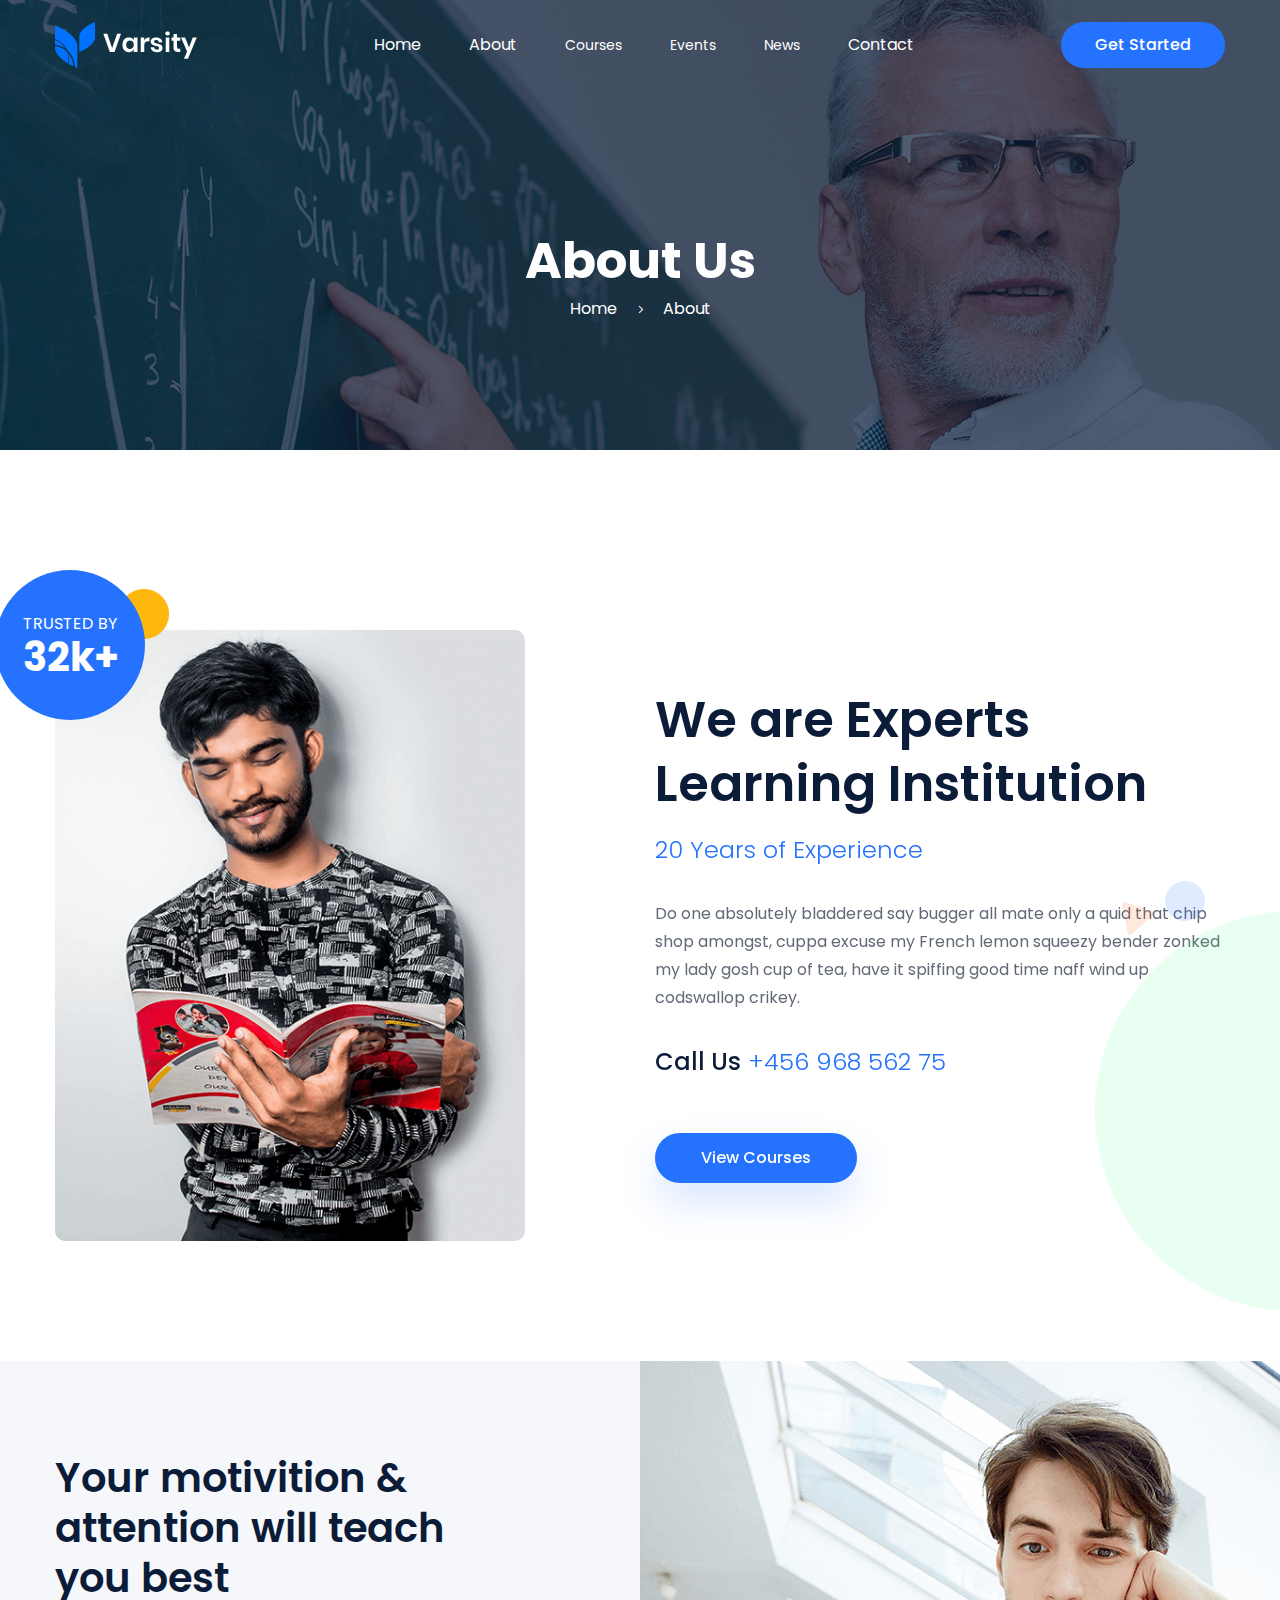
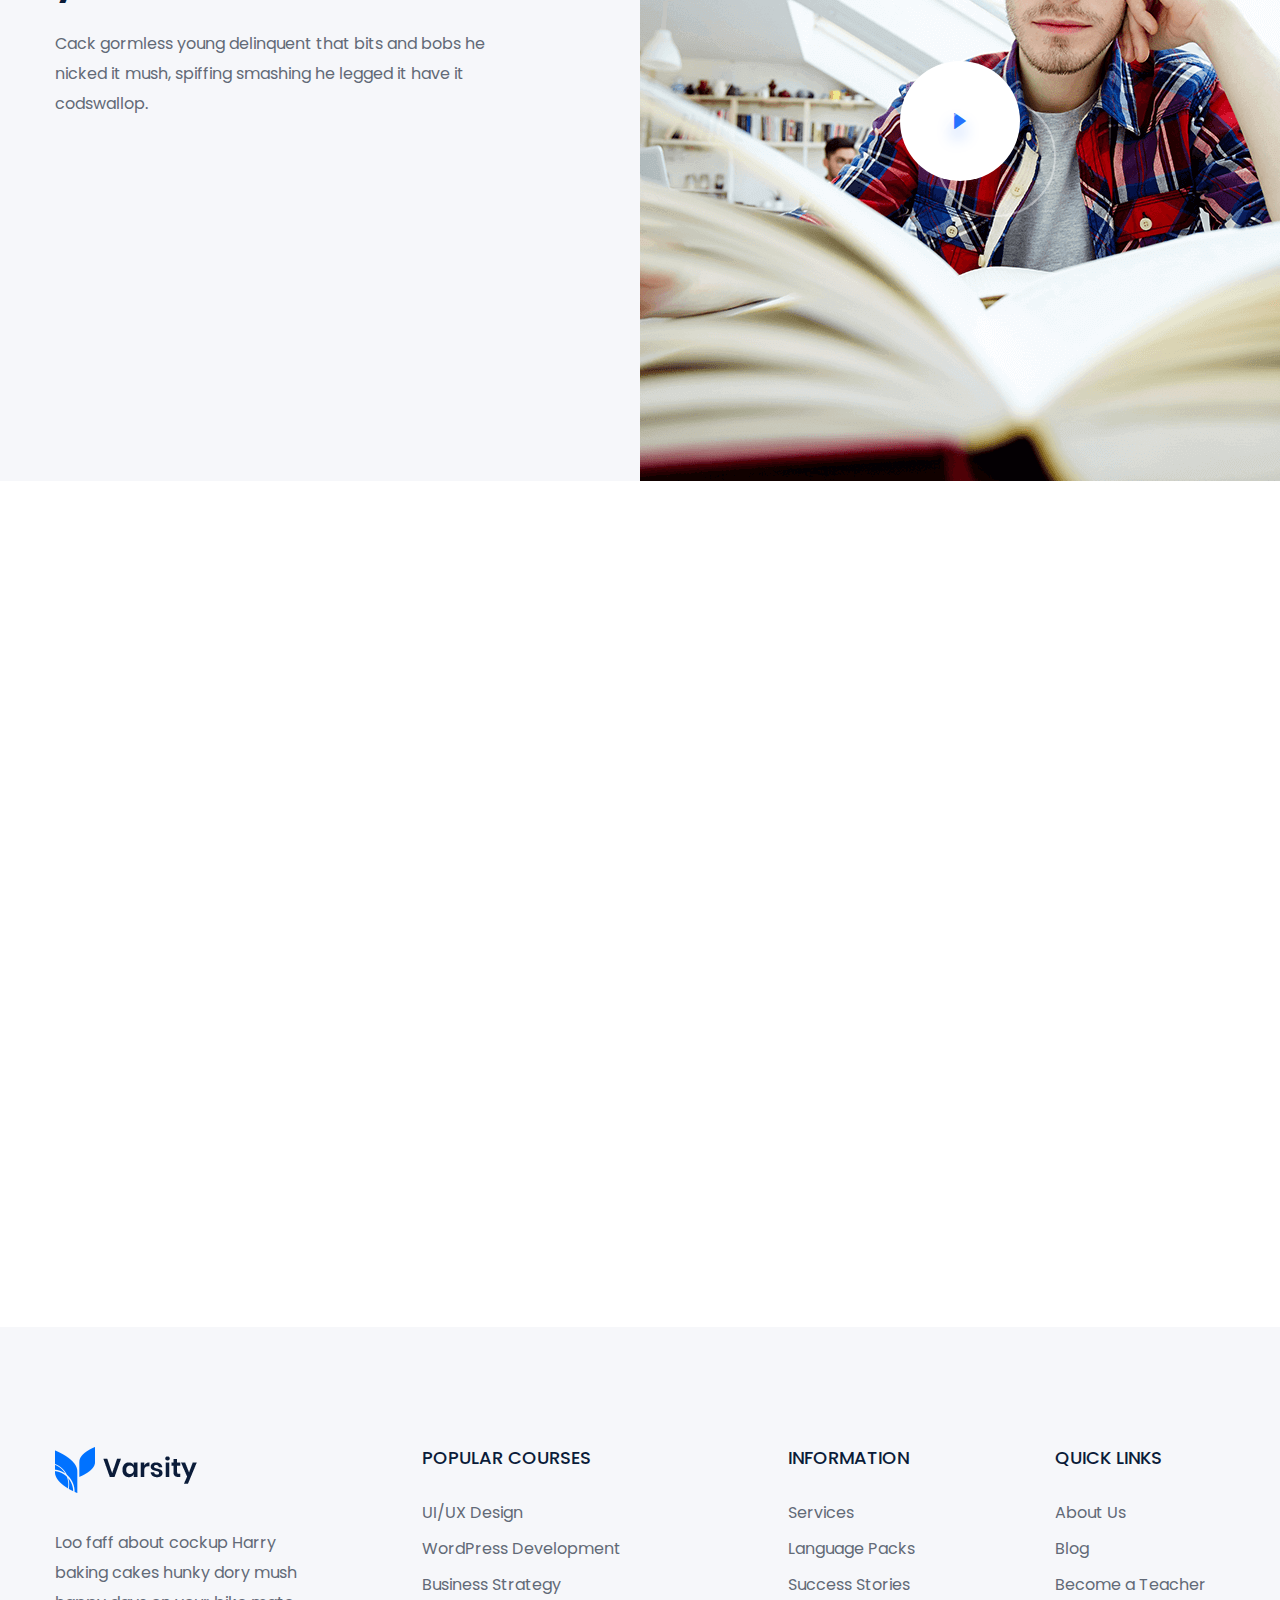
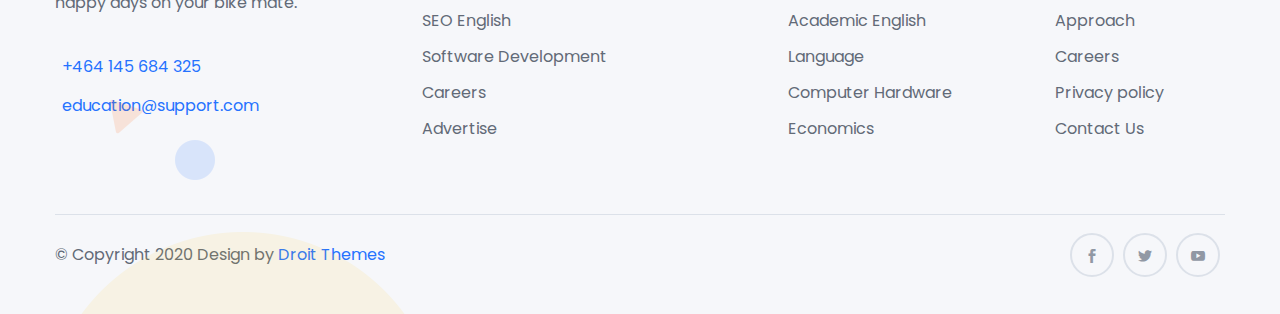
==== about.html @ f8b8f770 "first commit" ====
<!DOCTYPE html>
<html lang="zxx">

<head>
    <!-- Required meta tags -->
    <meta charset="utf-8" />
    <meta name="viewport" content="width=device-width, initial-scale=1, shrink-to-fit=no" />
    <title>varsity</title>
    <link rel="icon" href="img/favicon.png" type="image/png">
    <!-- Bootstrap CSS -->
    <link rel="stylesheet" href="css/bootstrap.min.css"/>
    <!-- animate CSS -->
    <link rel="stylesheet" href="css/animate.css"/>
    <!-- font awesome CSS -->
    <link rel="stylesheet" href="vendors/elegant_Icon/elegent_icon.css"/>
    <!-- nice select CSS -->
    <link rel="stylesheet" href="vendors/niceselect/css/nice-select.css"/>
    <!-- owl carousel CSS -->
    <link rel="stylesheet" href="vendors/owl_carousel/css/owl.carousel.css"/>
    <!-- magnific popup CSS -->
    <link rel="stylesheet" href="vendors/magnify_popup/magnific-popup.css"/>
    <!-- Countdown CSS -->
    <link rel="stylesheet" href="vendors/countdown/css/Countdown.css"/>
    <!-- flaticon CSS -->
    <link rel="stylesheet" href="css/flaticon.css"/>
    <!-- aos CSS -->
    <link rel="stylesheet" href="vendors/aos/aos.css"/>
    <!-- style CSS -->
    <link rel="stylesheet" href="css/style.css"/>
</head>

<body>
    <!-- start Preloader  -->
    <div class="preloder_part">
        <div class="spinner">
            <div class="dot1"></div>
            <div class="dot2"></div>
        </div>
    </div>
    <!-- End Preloader  -->
    <header class="header_part single_page_header">
        <div class="main_nav">
           <div class="container">
                <div class="row">
                    <div class="col-lg-12">
                        <div class="header_iner d-flex justify-content-between align-items-center">
                            <div class="sidebar_icon troggle_icon d-lg-none">
                                <i class="icon_menu"></i>
                            </div>
                            <div class="logo">
                                <a href="index.html" class="main_logo"><img src="img/single_blog_logo.png" alt="#"></a>
                                <a href="index.html" class="sticky_logo"><img src="img/logo.png" alt="#"></a>
                            </div>
                            <nav class="navbar_bar">
                                <ul>
                                    <li>
                                        <a href="index.html">Home</a>
                                    </li>
                                    <li><a href="about.html">About</a></li>
                                    <li class="mega_menu_dropdown">
                                        <a href="#">Courses</a>
                                        <ul>
                                            <li><a href="popular_courses_1.html">Courses Grid</a>
                                            <li><a href="popular_with_sidebar.html"> Courses With Sideber</a>
                                            <li><a href="popular_with_sidebar_2.html">Courses List</a>
                                            <li><a href="course_details_style_1.html">Courses Details</a>
                                            </li>
                                        </ul>
                                    </li>
                                    <li class="mega_menu_dropdown">
                                        <a href="#">Events</a>
                                        <ul>
                                            <li><a href="event_style_1.html">event</a>
                                            <li><a href="event_details.html">event details</a>
                                            </li>
                                        </ul>
                                    </li>
                                    <li class="mega_menu_dropdown">
                                        <a href="#">News</a>
                                        <ul>
                                            <li><a href="blog_classic_style_1.html">blog classic</a>
                                            <li><a href="blog_single.html">blog single</a>
                                            </li>
                                        </ul>
                                    </li>
                                    <li><a href="contact.html">Contact</a></li>
                                </ul>
                            </nav>
                            <div class="navbar_btn">
                                <a href="#" class="btn_1">Get Started</a>
                            </div>
                        </div>
                    </div>
                </div>
            </div> 
        </div>
    </header>
    <!-- header part end -->

    <!-- breadcrumb part -->
    <section class="breadcrumb_part parallax_background">
        <div class="container">
            <div class="row justify-content-center">
                <div class="col-lg-6 ">
                    <div class="breadcrumb_iner">
                        <h2>About Us</h2>
                        <div class="breadcrumb_iner_link">
                            <a href="#">Home</a>
                            <i class="arrow_carrot-right"></i>
                            <a href="#">About</a>
                        </div>
                    </div>
                </div>
            </div>
        </div>
    </section>
    <!-- breadcrumb part end -->

    <!-- about us part here -->
    <section class="about_us single_about_page" >
        <div class="container">
            <div class="row justify-content-between align-items-center">
                <div class="col-xl-5 col-md-6" data-aos="fade-up"
                data-aos-easing="linear"
                data-aos-duration="700">
                    <div class="about_us_img">
                        <img src="img/about.png" alt="#" class="img-fluid">
                        <div class="about_tricker">
                            <div class="tricker_iner">
                                <p>Trusted by</p>
                                <span class="timer" data-from="0" data-to="45"></span><span>k+ </span>
                            </div>
                        </div>
                        <img src="img/animated_icon/about_icon.png" alt="#" class="about_icon custom-animation">
                    </div>
                </div>
                <div class="col-xl-6 col-md-6" data-aos="fade-up"
                data-aos-easing="linear"
                data-aos-duration="700">
                    <div class="about_us_details">
                        <h2>We are Experts
                            Learning Institution</h2>
                        <h3>20 Years of Experience</h3>
                        <p>Do one absolutely bladdered say bugger all mate only a quid that 
                            chip shop amongst, cuppa excuse my French lemon squeezy bender 
                            zonked my lady gosh cup of tea, have it spiffing good time naff 
                            wind up codswallop crikey.</p>
                            <h3><span>Call Us</span> +456 968 562 75</h3>
                        <a href="#" class="btn_1">View Courses</a>
                    </div>
                </div>
            </div>
        </div>
        <img src="img/icon/about_shape_01.png" alt="#" class="about_sharp_1">
        <img src="img/icon/about_shape_02.png" alt="#" class="about_sharp_2 custom-animation2">
        <img src="img/icon/about_shape_03.png" alt="#" class="about_sharp_3 custom-animation3">
    </section>
    <!-- about us part end -->

    <!-- motivation part here -->
    <section class="motivation section_bg">
        <div class="container">
            <div class="row align-items-center">
                <div class="col-lg-5 col-md-6">
                    <div class="motivation_content">
                        <h2>Your motivition & attention will teach you best</h2>
                        <p>Cack gormless young delinquent that bits and bobs he nicked it mush, spiffing smashing he legged it have it codswallop.</p>
                        <ul class="nav nav-tabs" id="motivation_content_tab" role="tablist">
                            <li class="nav-item">
                                <a class="nav-link active single_item" data-toggle="tab" href="#Design" role="tab" aria-selected="true" id="Design-tab" data-aos="fade-up" data-aos-duration="700">
                                    <i class="icon_book_alt"></i>
                                    <p>Graphics Design</p>
                                </a>
                            </li>
                            <li class="nav-item">
                                <a class="nav-link single_item" data-toggle="tab" href="#Development" role="tab"  aria-selected="false" id="Development-tab" data-aos="fade-up" data-aos-duration="800">
                                    <i class="icon_key"></i>
                                    <p>Self Development</p>
                                </a>
                            </li>
                            <li class="nav-item">
                                <a class="nav-link single_item" data-toggle="tab" href="#Software" role="tab" aria-selected="false" id="Software-tab" data-aos="fade-up" data-aos-duration="900">
                                    <i class="icon_ribbon_alt"></i>
                                    <p>IT & Software</p>
                                </a>
                            </li>
                        </ul>
                    </div>
                </div>
            </div>
        </div>
        <div class="tab-content" id="motivation_content_tabcontent">
            <div class="tab-pane fade show active" id="Design" role="tabpanel" aria-labelledby="Design-tab">
                <div class="motivation_video">
                    <a href="https://www.youtube.com/watch?v=f3NWvUV8MD8" class="animated_play_button popup_youtube">
                    <span class="flaticon-play-button"></span></a>
                </div>
            </div>
            <div class="tab-pane fade" id="Development" role="tabpanel" aria-labelledby="Development-tab">
                <div class="motivation_video bg_1">
                    <a href="https://www.youtube.com/watch?v=x4q86IjJFag" class="animated_play_button popup_youtube">
                    <span class="flaticon-play-button"></span></a>
                </div>
            </div>
            <div class="tab-pane fade" id="Software" role="tabpanel" aria-labelledby="Software-tab">
                <div class="motivation_video bg_2">
                    <a href="https://www.youtube.com/watch?v=XRCIzZHpFtY" class="animated_play_button popup_youtube">
                    <span class="flaticon-play-button"></span></a>
                </div>
            </div>
        </div>
    </section>
    <!-- motivation part end -->

    <!-- instructor list part here -->
    <section class="instructor_list section_padding" >
        <div class="container">
            <div class="row justify-content-center" data-aos="fade-up"
            data-aos-easing="linear"
            data-aos-duration="1500">
                <div class="col-lg-6">
                    <div class="section_tittle">
                        <h2>Top Instructor</h2>
                        <p>Jeffrey crikey victoria sponge mush spiffing super arse over 
                        tit matie boy smashing. The little rotter off his nut codswallop.!</p>
                    </div>
                </div>
            </div>
            <div class="row">
                <div class="col-lg-3 col-sm-6" data-aos="fade-up"
                data-aos-easing="linear"
                data-aos-duration="800">
                    <div class="single_instructor_item">
                        <div class="single_instructor">
                            <a href="#" class="instructor_img">
                                <img src="img/instructor_1.png" alt="#" class="img-fluid">
                            </a>
                            <div class="social_icon">
                                <a href="#"><i class="social_linkedin"></i></a>
                                <a href="#"><i class="social_twitter"></i></a>
                                <a href="#"><i class="social_facebook"></i></a>
                            </div>
                        </div>
                        <div class="single_instructor_tittle">
                            <h4><a href="#"> Dylan Meringue</a></h4>
                            <p>Sales Director</p>
                        </div>
                    </div>
                </div>
                <div class="col-lg-3 col-sm-6" data-aos="fade-up"
                data-aos-easing="linear"
                data-aos-duration="900">
                    <div class="single_instructor_item">
                        <div class="single_instructor">
                            <a href="#" class="instructor_img">
                                <img src="img/instructor_2.png" alt="#" class="img-fluid">
                            </a>
                            <div class="social_icon">
                                <a href="#"><i class="social_linkedin"></i></a>
                                <a href="#"><i class="social_twitter"></i></a>
                                <a href="#"><i class="social_facebook"></i></a>
                            </div>
                        </div>
                        <div class="single_instructor_tittle">
                            <h4> <a href="#">Chauffina Carr</a></h4>
                            <p>Mathematics</p>
                        </div>
                    </div>
                </div>
                <div class="col-lg-3 col-sm-6" data-aos="fade-up"
                data-aos-easing="linear"
                data-aos-duration="1000">
                    <div class="single_instructor_item">
                        <div class="single_instructor">
                            <a href="#" class="instructor_img">
                                <img src="img/instructor_3.png" alt="#" class="img-fluid">
                            </a>
                            <div class="social_icon">
                                <a href="#"><i class="social_linkedin"></i></a>
                                <a href="#"><i class="social_twitter"></i></a>
                                <a href="#"><i class="social_facebook"></i></a>
                            </div>
                        </div>
                        <div class="single_instructor_tittle">
                            <h4> <a href="#">Jason Response</a> </h4>
                            <p>Marketing</p>
                        </div>
                    </div>
                </div>
                <div class="col-lg-3 col-sm-6" data-aos="fade-up"
                data-aos-easing="linear"
                data-aos-duration="1100">
                    <div class="single_instructor_item">
                        <div class="single_instructor">
                            <a href="#" class="instructor_img">
                                <img src="img/instructor_4.png" alt="#" class="img-fluid">
                            </a>
                            <div class="social_icon">
                                <a href="#"><i class="social_linkedin"></i></a>
                                <a href="#"><i class="social_twitter"></i></a>
                                <a href="#"><i class="social_facebook"></i></a>
                            </div>
                        </div>
                        <div class="single_instructor_tittle">
                            <h4> <a href="#"> Hanson Deck</a></h4>
                            <p>Sales Director</p>
                        </div>
                    </div>
                </div>
            </div>
        </div>
    </section>
    <!-- instructor list part end -->

    <!-- footer part here -->
    <footer class="footer_section section_bg">
        <div class="container">
            <div class="row justify-content-between">
                <div class="col-lg-3 col-sm-6">
                    <div class="single_feature_footer">
                        <a href="setting_general_customer.php"><img src="img/logo.png" alt="#"></a>
                        <p>Loo faff about cockup Harry baking cakes hunky dory mush happy 
                        days on your bike mate.</p>
                        <div class="footer_contact_info">
                            <a href="tel:+464145684325"><i class="fas fa-phone-alt"></i>+464 145 684 325</a>
                            <a href="#"><i class="far fa-envelope"></i>education@support.com</a>
                        </div>
                    </div>
                </div>
                <div class="col-lg-3 col-sm-6">
                    <div class="single_feature_footer footer_nav">
                        <h4>Popular Courses</h4>
                        <ul>
                            <li><a href="#">UI/UX Design</a></li>
                            <li><a href="#"> WordPress Development</a></li>
                            <li><a href="#">Business Strategy</a></li>
                            <li><a href="#">SEO English</a></li>
                            <li><a href="#">Software Development</a></li>
                            <li><a href="#">Careers</a></li>
                            <li><a href="#">Advertise</a></li>
                        </ul>
                    </div>
                </div>
                <div class="col-lg-2 col-sm-6">
                    <div class="single_feature_footer footer_nav">
                        <h4>Information</h4>
                        <ul>
                            <li><a href="about_us.php">Services</a></li>
                            <li><a href="blog.php">Language Packs</a></li>
                            <li><a href="#">Success Stories</a></li>
                            <li><a href="pricing.php">Academic English</a></li>
                            <li><a href="pricing.php">Language</a></li>
                            <li><a href="pricing.php">Computer Hardware</a></li>
                            <li><a href="pricing.php">Economics</a></li>
                        </ul>
                    </div>
                </div>
                <div class="col-lg-2 col-sm-6">
                    <div class="single_feature_footer footer_nav">
                        <h4>Quick Links</h4>
                        <ul>
                            <li><a href="about.html">About Us</a></li>
                            <li><a href="blog_classic_style_1.html">Blog</a></li>
                            <li><a href="#">Become a Teacher</a></li>
                            <li><a href="#">Approach</a></li>
                            <li><a href="#">Careers</a></li>
                            <li><a href="#">Privacy policy</a></li>
                            <li><a href="contact.html"> Contact Us</a></li>
                        </ul>
                    </div>
                </div>
                <div class="col-lg-12">
                    <div class="copyright_part">
                        <div class="row align-items-center">
                            <div class="col-lg-6 col-md-8">
                                <p>© Copyright 2020 Design by <a href="#" class="text_underline">Droit Themes</a> </p>
                            </div> 
                            <div class="col-lg-6 col-md-4">
                                <div class="social_icon">
                                    <a href="#"><i class="social_facebook"></i></a>
                                    <a href="#"><i class="social_twitter"></i></a>
                                    <a href="#"><i class="social_youtube"></i></a>
                                </div>
                            </div>
                        </div>
                    </div>
                </div>
            </div>
        </div>
        <img src="img/icon/shape_01.png" alt="#" class="footer_sharp_1">
        <img src="img/icon/about_shape_02.png" alt="#" class="footer_sharp_2 custom-animation2">
        <img src="img/icon/about_shape_03.png" alt="#" class="footer_sharp_3 custom-animation3">
    </footer>

    <!-- jquery slim -->
    <script src="js/jquery-3.4.1.min.js"></script>
    <!-- popper js -->
    <script src="js/popper.min.js"></script>
    <!-- bootstarp js -->
    <script src="js/bootstrap.min.js"></script>
    <!-- nice select -->
    <script src="vendors/niceselect/js/jquery.nice-select.min.js"></script>
    <!-- owl carousel js -->
    <script src="vendors/owl_carousel/js/owl.carousel.min.js"></script>
    <!-- magnify popup js -->
    <script src="vendors/magnify_popup/jquery.magnific-popup.js"></script>
    <!-- simplyCountdown js -->
    <script src="vendors/countdown/js/simplyCountdown.min.js"></script>
    <!-- counter js -->
    <script src="vendors/counter/jquery.countTo.js"></script> 
    <!-- aos js -->
    <script src="vendors/aos/aos.js"></script>
    <!-- custom js -->
    <script src="js/custom.js"></script>
</body>

</html>
---- vendors/elegant_Icon/elegent_icon.css ----
@font-face {
	font-family: 'ElegantIcons';
	src:url('fonts/ElegantIcons.eot');
	src:url('fonts/ElegantIcons.eot?#iefix') format('embedded-opentype'),
		url('fonts/ElegantIcons.woff') format('woff'),
		url('fonts/ElegantIcons.ttf') format('truetype'),
		url('fonts/ElegantIcons.svg#ElegantIcons') format('svg');
	font-weight: normal;
	font-style: normal;
}

/* Use the following CSS code if you want to use data attributes for inserting your icons */
[data-icon]:before {
	font-family: 'ElegantIcons';
	content: attr(data-icon);
	speak: none;
	font-weight: normal;
	font-variant: normal;
	text-transform: none;
	line-height: 1;
	-webkit-font-smoothing: antialiased;
	-moz-osx-font-smoothing: grayscale;
}

/* Use the following CSS code if you want to have a class per icon */
/*
Instead of a list of all class selectors,
you can use the generic selector below, but it's slower:
[class*="your-class-prefix"] {
*/
.arrow_up, .arrow_down, .arrow_left, .arrow_right, .arrow_left-up, .arrow_right-up, .arrow_right-down, .arrow_left-down, .arrow-up-down, .arrow_up-down_alt, .arrow_left-right_alt, .arrow_left-right, .arrow_expand_alt2, .arrow_expand_alt, .arrow_condense, .arrow_expand, .arrow_move, .arrow_carrot-up, .arrow_carrot-down, .arrow_carrot-left, .arrow_carrot-right, .arrow_carrot-2up, .arrow_carrot-2down, .arrow_carrot-2left, .arrow_carrot-2right, .arrow_carrot-up_alt2, .arrow_carrot-down_alt2, .arrow_carrot-left_alt2, .arrow_carrot-right_alt2, .arrow_carrot-2up_alt2, .arrow_carrot-2down_alt2, .arrow_carrot-2left_alt2, .arrow_carrot-2right_alt2, .arrow_triangle-up, .arrow_triangle-down, .arrow_triangle-left, .arrow_triangle-right, .arrow_triangle-up_alt2, .arrow_triangle-down_alt2, .arrow_triangle-left_alt2, .arrow_triangle-right_alt2, .arrow_back, .icon_minus-06, .icon_plus, .icon_close, .icon_check, .icon_minus_alt2, .icon_plus_alt2, .icon_close_alt2, .icon_check_alt2, .icon_zoom-out_alt, .icon_zoom-in_alt, .icon_search, .icon_box-empty, .icon_box-selected, .icon_minus-box, .icon_plus-box, .icon_box-checked, .icon_circle-empty, .icon_circle-slelected, .icon_stop_alt2, .icon_stop, .icon_pause_alt2, .icon_pause, .icon_menu, .icon_menu-square_alt2, .icon_menu-circle_alt2, .icon_ul, .icon_ol, .icon_adjust-horiz, .icon_adjust-vert, .icon_document_alt, .icon_documents_alt, .icon_pencil, .icon_pencil-edit_alt, .icon_pencil-edit, .icon_folder-alt, .icon_folder-open_alt, .icon_folder-add_alt, .icon_info_alt, .icon_error-oct_alt, .icon_error-circle_alt, .icon_error-triangle_alt, .icon_question_alt2, .icon_question, .icon_comment_alt, .icon_chat_alt, .icon_vol-mute_alt, .icon_volume-low_alt, .icon_volume-high_alt, .icon_quotations, .icon_quotations_alt2, .icon_clock_alt, .icon_lock_alt, .icon_lock-open_alt, .icon_key_alt, .icon_cloud_alt, .icon_cloud-upload_alt, .icon_cloud-download_alt, .icon_image, .icon_images, .icon_lightbulb_alt, .icon_gift_alt, .icon_house_alt, .icon_genius, .icon_mobile, .icon_tablet, .icon_laptop, .icon_desktop, .icon_camera_alt, .icon_mail_alt, .icon_cone_alt, .icon_ribbon_alt, .icon_bag_alt, .icon_creditcard, .icon_cart_alt, .icon_paperclip, .icon_tag_alt, .icon_tags_alt, .icon_trash_alt, .icon_cursor_alt, .icon_mic_alt, .icon_compass_alt, .icon_pin_alt, .icon_pushpin_alt, .icon_map_alt, .icon_drawer_alt, .icon_toolbox_alt, .icon_book_alt, .icon_calendar, .icon_film, .icon_table, .icon_contacts_alt, .icon_headphones, .icon_lifesaver, .icon_piechart, .icon_refresh, .icon_link_alt, .icon_link, .icon_loading, .icon_blocked, .icon_archive_alt, .icon_heart_alt, .icon_star_alt, .icon_star-half_alt, .icon_star, .icon_star-half, .icon_tools, .icon_tool, .icon_cog, .icon_cogs, .arrow_up_alt, .arrow_down_alt, .arrow_left_alt, .arrow_right_alt, .arrow_left-up_alt, .arrow_right-up_alt, .arrow_right-down_alt, .arrow_left-down_alt, .arrow_condense_alt, .arrow_expand_alt3, .arrow_carrot_up_alt, .arrow_carrot-down_alt, .arrow_carrot-left_alt, .arrow_carrot-right_alt, .arrow_carrot-2up_alt, .arrow_carrot-2dwnn_alt, .arrow_carrot-2left_alt, .arrow_carrot-2right_alt, .arrow_triangle-up_alt, .arrow_triangle-down_alt, .arrow_triangle-left_alt, .arrow_triangle-right_alt, .icon_minus_alt, .icon_plus_alt, .icon_close_alt, .icon_check_alt, .icon_zoom-out, .icon_zoom-in, .icon_stop_alt, .icon_menu-square_alt, .icon_menu-circle_alt, .icon_document, .icon_documents, .icon_pencil_alt, .icon_folder, .icon_folder-open, .icon_folder-add, .icon_folder_upload, .icon_folder_download, .icon_info, .icon_error-circle, .icon_error-oct, .icon_error-triangle, .icon_question_alt, .icon_comment, .icon_chat, .icon_vol-mute, .icon_volume-low, .icon_volume-high, .icon_quotations_alt, .icon_clock, .icon_lock, .icon_lock-open, .icon_key, .icon_cloud, .icon_cloud-upload, .icon_cloud-download, .icon_lightbulb, .icon_gift, .icon_house, .icon_camera, .icon_mail, .icon_cone, .icon_ribbon, .icon_bag, .icon_cart, .icon_tag, .icon_tags, .icon_trash, .icon_cursor, .icon_mic, .icon_compass, .icon_pin, .icon_pushpin, .icon_map, .icon_drawer, .icon_toolbox, .icon_book, .icon_contacts, .icon_archive, .icon_heart, .icon_profile, .icon_group, .icon_grid-2x2, .icon_grid-3x3, .icon_music, .icon_pause_alt, .icon_phone, .icon_upload, .icon_download, .social_facebook, .social_twitter, .social_pinterest, .social_googleplus, .social_tumblr, .social_tumbleupon, .social_wordpress, .social_instagram, .social_dribbble, .social_vimeo, .social_linkedin, .social_rss, .social_deviantart, .social_share, .social_myspace, .social_skype, .social_youtube, .social_picassa, .social_googledrive, .social_flickr, .social_blogger, .social_spotify, .social_delicious, .social_facebook_circle, .social_twitter_circle, .social_pinterest_circle, .social_googleplus_circle, .social_tumblr_circle, .social_stumbleupon_circle, .social_wordpress_circle, .social_instagram_circle, .social_dribbble_circle, .social_vimeo_circle, .social_linkedin_circle, .social_rss_circle, .social_deviantart_circle, .social_share_circle, .social_myspace_circle, .social_skype_circle, .social_youtube_circle, .social_picassa_circle, .social_googledrive_alt2, .social_flickr_circle, .social_blogger_circle, .social_spotify_circle, .social_delicious_circle, .social_facebook_square, .social_twitter_square, .social_pinterest_square, .social_googleplus_square, .social_tumblr_square, .social_stumbleupon_square, .social_wordpress_square, .social_instagram_square, .social_dribbble_square, .social_vimeo_square, .social_linkedin_square, .social_rss_square, .social_deviantart_square, .social_share_square, .social_myspace_square, .social_skype_square, .social_youtube_square, .social_picassa_square, .social_googledrive_square, .social_flickr_square, .social_blogger_square, .social_spotify_square, .social_delicious_square, .icon_printer, .icon_calulator, .icon_building, .icon_floppy, .icon_drive, .icon_search-2, .icon_id, .icon_id-2, .icon_puzzle, .icon_like, .icon_dislike, .icon_mug, .icon_currency, .icon_wallet, .icon_pens, .icon_easel, .icon_flowchart, .icon_datareport, .icon_briefcase, .icon_shield, .icon_percent, .icon_globe, .icon_globe-2, .icon_target, .icon_hourglass, .icon_balance, .icon_rook, .icon_printer-alt, .icon_calculator_alt, .icon_building_alt, .icon_floppy_alt, .icon_drive_alt, .icon_search_alt, .icon_id_alt, .icon_id-2_alt, .icon_puzzle_alt, .icon_like_alt, .icon_dislike_alt, .icon_mug_alt, .icon_currency_alt, .icon_wallet_alt, .icon_pens_alt, .icon_easel_alt, .icon_flowchart_alt, .icon_datareport_alt, .icon_briefcase_alt, .icon_shield_alt, .icon_percent_alt, .icon_globe_alt, .icon_clipboard {
	font-family: 'ElegantIcons';
	speak: none;
	font-style: normal;
	font-weight: normal;
	font-variant: normal;
	text-transform: none;
	line-height: 1;
	-webkit-font-smoothing: antialiased;
}
.arrow_up:before {
	content: "\21";
}
.arrow_down:before {
	content: "\22";
}
.arrow_left:before {
	content: "\23";
}
.arrow_right:before {
	content: "\24";
}
.arrow_left-up:before {
	content: "\25";
}
.arrow_right-up:before {
	content: "\26";
}
.arrow_right-down:before {
	content: "\27";
}
.arrow_left-down:before {
	content: "\28";
}
.arrow-up-down:before {
	content: "\29";
}
.arrow_up-down_alt:before {
	content: "\2a";
}
.arrow_left-right_alt:before {
	content: "\2b";
}
.arrow_left-right:before {
	content: "\2c";
}
.arrow_expand_alt2:before {
	content: "\2d";
}
.arrow_expand_alt:before {
	content: "\2e";
}
.arrow_condense:before {
	content: "\2f";
}
.arrow_expand:before {
	content: "\30";
}
.arrow_move:before {
	content: "\31";
}
.arrow_carrot-up:before {
	content: "\32";
}
.arrow_carrot-down:before {
	content: "\33";
}
.arrow_carrot-left:before {
	content: "\34";
}
.arrow_carrot-right:before {
	content: "\35";
}
.arrow_carrot-2up:before {
	content: "\36";
}
.arrow_carrot-2down:before {
	content: "\37";
}
.arrow_carrot-2left:before {
	content: "\38";
}
.arrow_carrot-2right:before {
	content: "\39";
}
.arrow_carrot-up_alt2:before {
	content: "\3a";
}
.arrow_carrot-down_alt2:before {
	content: "\3b";
}
.arrow_carrot-left_alt2:before {
	content: "\3c";
}
.arrow_carrot-right_alt2:before {
	content: "\3d";
}
.arrow_carrot-2up_alt2:before {
	content: "\3e";
}
.arrow_carrot-2down_alt2:before {
	content: "\3f";
}
.arrow_carrot-2left_alt2:before {
	content: "\40";
}
.arrow_carrot-2right_alt2:before {
	content: "\41";
}
.arrow_triangle-up:before {
	content: "\42";
}
.arrow_triangle-down:before {
	content: "\43";
}
.arrow_triangle-left:before {
	content: "\44";
}
.arrow_triangle-right:before {
	content: "\45";
}
.arrow_triangle-up_alt2:before {
	content: "\46";
}
.arrow_triangle-down_alt2:before {
	content: "\47";
}
.arrow_triangle-left_alt2:before {
	content: "\48";
}
.arrow_triangle-right_alt2:before {
	content: "\49";
}
.arrow_back:before {
	content: "\4a";
}
.icon_minus-06:before {
	content: "\4b";
}
.icon_plus:before {
	content: "\4c";
}
.icon_close:before {
	content: "\4d";
}
.icon_check:before {
	content: "\4e";
}
.icon_minus_alt2:before {
	content: "\4f";
}
.icon_plus_alt2:before {
	content: "\50";
}
.icon_close_alt2:before {
	content: "\51";
}
.icon_check_alt2:before {
	content: "\52";
}
.icon_zoom-out_alt:before {
	content: "\53";
}
.icon_zoom-in_alt:before {
	content: "\54";
}
.icon_search:before {
	content: "\55";
}
.icon_box-empty:before {
	content: "\56";
}
.icon_box-selected:before {
	content: "\57";
}
.icon_minus-box:before {
	content: "\58";
}
.icon_plus-box:before {
	content: "\59";
}
.icon_box-checked:before {
	content: "\5a";
}
.icon_circle-empty:before {
	content: "\5b";
}
.icon_circle-slelected:before {
	content: "\5c";
}
.icon_stop_alt2:before {
	content: "\5d";
}
.icon_stop:before {
	content: "\5e";
}
.icon_pause_alt2:before {
	content: "\5f";
}
.icon_pause:before {
	content: "\60";
}
.icon_menu:before {
	content: "\61";
}
.icon_menu-square_alt2:before {
	content: "\62";
}
.icon_menu-circle_alt2:before {
	content: "\63";
}
.icon_ul:before {
	content: "\64";
}
.icon_ol:before {
	content: "\65";
}
.icon_adjust-horiz:before {
	content: "\66";
}
.icon_adjust-vert:before {
	content: "\67";
}
.icon_document_alt:before {
	content: "\68";
}
.icon_documents_alt:before {
	content: "\69";
}
.icon_pencil:before {
	content: "\6a";
}
.icon_pencil-edit_alt:before {
	content: "\6b";
}
.icon_pencil-edit:before {
	content: "\6c";
}
.icon_folder-alt:before {
	content: "\6d";
}
.icon_folder-open_alt:before {
	content: "\6e";
}
.icon_folder-add_alt:before {
	content: "\6f";
}
.icon_info_alt:before {
	content: "\70";
}
.icon_error-oct_alt:before {
	content: "\71";
}
.icon_error-circle_alt:before {
	content: "\72";
}
.icon_error-triangle_alt:before {
	content: "\73";
}
.icon_question_alt2:before {
	content: "\74";
}
.icon_question:before {
	content: "\75";
}
.icon_comment_alt:before {
	content: "\76";
}
.icon_chat_alt:before {
	content: "\77";
}
.icon_vol-mute_alt:before {
	content: "\78";
}
.icon_volume-low_alt:before {
	content: "\79";
}
.icon_volume-high_alt:before {
	content: "\7a";
}
.icon_quotations:before {
	content: "\7b";
}
.icon_quotations_alt2:before {
	content: "\7c";
}
.icon_clock_alt:before {
	content: "\7d";
}
.icon_lock_alt:before {
	content: "\7e";
}
.icon_lock-open_alt:before {
	content: "\e000";
}
.icon_key_alt:before {
	content: "\e001";
}
.icon_cloud_alt:before {
	content: "\e002";
}
.icon_cloud-upload_alt:before {
	content: "\e003";
}
.icon_cloud-download_alt:before {
	content: "\e004";
}
.icon_image:before {
	content: "\e005";
}
.icon_images:before {
	content: "\e006";
}
.icon_lightbulb_alt:before {
	content: "\e007";
}
.icon_gift_alt:before {
	content: "\e008";
}
.icon_house_alt:before {
	content: "\e009";
}
.icon_genius:before {
	content: "\e00a";
}
.icon_mobile:before {
	content: "\e00b";
}
.icon_tablet:before {
	content: "\e00c";
}
.icon_laptop:before {
	content: "\e00d";
}
.icon_desktop:before {
	content: "\e00e";
}
.icon_camera_alt:before {
	content: "\e00f";
}
.icon_mail_alt:before {
	content: "\e010";
}
.icon_cone_alt:before {
	content: "\e011";
}
.icon_ribbon_alt:before {
	content: "\e012";
}
.icon_bag_alt:before {
	content: "\e013";
}
.icon_creditcard:before {
	content: "\e014";
}
.icon_cart_alt:before {
	content: "\e015";
}
.icon_paperclip:before {
	content: "\e016";
}
.icon_tag_alt:before {
	content: "\e017";
}
.icon_tags_alt:before {
	content: "\e018";
}
.icon_trash_alt:before {
	content: "\e019";
}
.icon_cursor_alt:before {
	content: "\e01a";
}
.icon_mic_alt:before {
	content: "\e01b";
}
.icon_compass_alt:before {
	content: "\e01c";
}
.icon_pin_alt:before {
	content: "\e01d";
}
.icon_pushpin_alt:before {
	content: "\e01e";
}
.icon_map_alt:before {
	content: "\e01f";
}
.icon_drawer_alt:before {
	content: "\e020";
}
.icon_toolbox_alt:before {
	content: "\e021";
}
.icon_book_alt:before {
	content: "\e022";
}
.icon_calendar:before {
	content: "\e023";
}
.icon_film:before {
	content: "\e024";
}
.icon_table:before {
	content: "\e025";
}
.icon_contacts_alt:before {
	content: "\e026";
}
.icon_headphones:before {
	content: "\e027";
}
.icon_lifesaver:before {
	content: "\e028";
}
.icon_piechart:before {
	content: "\e029";
}
.icon_refresh:before {
	content: "\e02a";
}
.icon_link_alt:before {
	content: "\e02b";
}
.icon_link:before {
	content: "\e02c";
}
.icon_loading:before {
	content: "\e02d";
}
.icon_blocked:before {
	content: "\e02e";
}
.icon_archive_alt:before {
	content: "\e02f";
}
.icon_heart_alt:before {
	content: "\e030";
}
.icon_star_alt:before {
	content: "\e031";
}
.icon_star-half_alt:before {
	content: "\e032";
}
.icon_star:before {
	content: "\e033";
}
.icon_star-half:before {
	content: "\e034";
}
.icon_tools:before {
	content: "\e035";
}
.icon_tool:before {
	content: "\e036";
}
.icon_cog:before {
	content: "\e037";
}
.icon_cogs:before {
	content: "\e038";
}
.arrow_up_alt:before {
	content: "\e039";
}
.arrow_down_alt:before {
	content: "\e03a";
}
.arrow_left_alt:before {
	content: "\e03b";
}
.arrow_right_alt:before {
	content: "\e03c";
}
.arrow_left-up_alt:before {
	content: "\e03d";
}
.arrow_right-up_alt:before {
	content: "\e03e";
}
.arrow_right-down_alt:before {
	content: "\e03f";
}
.arrow_left-down_alt:before {
	content: "\e040";
}
.arrow_condense_alt:before {
	content: "\e041";
}
.arrow_expand_alt3:before {
	content: "\e042";
}
.arrow_carrot_up_alt:before {
	content: "\e043";
}
.arrow_carrot-down_alt:before {
	content: "\e044";
}
.arrow_carrot-left_alt:before {
	content: "\e045";
}
.arrow_carrot-right_alt:before {
	content: "\e046";
}
.arrow_carrot-2up_alt:before {
	content: "\e047";
}
.arrow_carrot-2dwnn_alt:before {
	content: "\e048";
}
.arrow_carrot-2left_alt:before {
	content: "\e049";
}
.arrow_carrot-2right_alt:before {
	content: "\e04a";
}
.arrow_triangle-up_alt:before {
	content: "\e04b";
}
.arrow_triangle-down_alt:before {
	content: "\e04c";
}
.arrow_triangle-left_alt:before {
	content: "\e04d";
}
.arrow_triangle-right_alt:before {
	content: "\e04e";
}
.icon_minus_alt:before {
	content: "\e04f";
}
.icon_plus_alt:before {
	content: "\e050";
}
.icon_close_alt:before {
	content: "\e051";
}
.icon_check_alt:before {
	content: "\e052";
}
.icon_zoom-out:before {
	content: "\e053";
}
.icon_zoom-in:before {
	content: "\e054";
}
.icon_stop_alt:before {
	content: "\e055";
}
.icon_menu-square_alt:before {
	content: "\e056";
}
.icon_menu-circle_alt:before {
	content: "\e057";
}
.icon_document:before {
	content: "\e058";
}
.icon_documents:before {
	content: "\e059";
}
.icon_pencil_alt:before {
	content: "\e05a";
}
.icon_folder:before {
	content: "\e05b";
}
.icon_folder-open:before {
	content: "\e05c";
}
.icon_folder-add:before {
	content: "\e05d";
}
.icon_folder_upload:before {
	content: "\e05e";
}
.icon_folder_download:before {
	content: "\e05f";
}
.icon_info:before {
	content: "\e060";
}
.icon_error-circle:before {
	content: "\e061";
}
.icon_error-oct:before {
	content: "\e062";
}
.icon_error-triangle:before {
	content: "\e063";
}
.icon_question_alt:before {
	content: "\e064";
}
.icon_comment:before {
	content: "\e065";
}
.icon_chat:before {
	content: "\e066";
}
.icon_vol-mute:before {
	content: "\e067";
}
.icon_volume-low:before {
	content: "\e068";
}
.icon_volume-high:before {
	content: "\e069";
}
.icon_quotations_alt:before {
	content: "\e06a";
}
.icon_clock:before {
	content: "\e06b";
}
.icon_lock:before {
	content: "\e06c";
}
.icon_lock-open:before {
	content: "\e06d";
}
.icon_key:before {
	content: "\e06e";
}
.icon_cloud:before {
	content: "\e06f";
}
.icon_cloud-upload:before {
	content: "\e070";
}
.icon_cloud-download:before {
	content: "\e071";
}
.icon_lightbulb:before {
	content: "\e072";
}
.icon_gift:before {
	content: "\e073";
}
.icon_house:before {
	content: "\e074";
}
.icon_camera:before {
	content: "\e075";
}
.icon_mail:before {
	content: "\e076";
}
.icon_cone:before {
	content: "\e077";
}
.icon_ribbon:before {
	content: "\e078";
}
.icon_bag:before {
	content: "\e079";
}
.icon_cart:before {
	content: "\e07a";
}
.icon_tag:before {
	content: "\e07b";
}
.icon_tags:before {
	content: "\e07c";
}
.icon_trash:before {
	content: "\e07d";
}
.icon_cursor:before {
	content: "\e07e";
}
.icon_mic:before {
	content: "\e07f";
}
.icon_compass:before {
	content: "\e080";
}
.icon_pin:before {
	content: "\e081";
}
.icon_pushpin:before {
	content: "\e082";
}
.icon_map:before {
	content: "\e083";
}
.icon_drawer:before {
	content: "\e084";
}
.icon_toolbox:before {
	content: "\e085";
}
.icon_book:before {
	content: "\e086";
}
.icon_contacts:before {
	content: "\e087";
}
.icon_archive:before {
	content: "\e088";
}
.icon_heart:before {
	content: "\e089";
}
.icon_profile:before {
	content: "\e08a";
}
.icon_group:before {
	content: "\e08b";
}
.icon_grid-2x2:before {
	content: "\e08c";
}
.icon_grid-3x3:before {
	content: "\e08d";
}
.icon_music:before {
	content: "\e08e";
}
.icon_pause_alt:before {
	content: "\e08f";
}
.icon_phone:before {
	content: "\e090";
}
.icon_upload:before {
	content: "\e091";
}
.icon_download:before {
	content: "\e092";
}
.social_facebook:before {
	content: "\e093";
}
.social_twitter:before {
	content: "\e094";
}
.social_pinterest:before {
	content: "\e095";
}
.social_googleplus:before {
	content: "\e096";
}
.social_tumblr:before {
	content: "\e097";
}
.social_tumbleupon:before {
	content: "\e098";
}
.social_wordpress:before {
	content: "\e099";
}
.social_instagram:before {
	content: "\e09a";
}
.social_dribbble:before {
	content: "\e09b";
}
.social_vimeo:before {
	content: "\e09c";
}
.social_linkedin:before {
	content: "\e09d";
}
.social_rss:before {
	content: "\e09e";
}
.social_deviantart:before {
	content: "\e09f";
}
.social_share:before {
	content: "\e0a0";
}
.social_myspace:before {
	content: "\e0a1";
}
.social_skype:before {
	content: "\e0a2";
}
.social_youtube:before {
	content: "\e0a3";
}
.social_picassa:before {
	content: "\e0a4";
}
.social_googledrive:before {
	content: "\e0a5";
}
.social_flickr:before {
	content: "\e0a6";
}
.social_blogger:before {
	content: "\e0a7";
}
.social_spotify:before {
	content: "\e0a8";
}
.social_delicious:before {
	content: "\e0a9";
}
.social_facebook_circle:before {
	content: "\e0aa";
}
.social_twitter_circle:before {
	content: "\e0ab";
}
.social_pinterest_circle:before {
	content: "\e0ac";
}
.social_googleplus_circle:before {
	content: "\e0ad";
}
.social_tumblr_circle:before {
	content: "\e0ae";
}
.social_stumbleupon_circle:before {
	content: "\e0af";
}
.social_wordpress_circle:before {
	content: "\e0b0";
}
.social_instagram_circle:before {
	content: "\e0b1";
}
.social_dribbble_circle:before {
	content: "\e0b2";
}
.social_vimeo_circle:before {
	content: "\e0b3";
}
.social_linkedin_circle:before {
	content: "\e0b4";
}
.social_rss_circle:before {
	content: "\e0b5";
}
.social_deviantart_circle:before {
	content: "\e0b6";
}
.social_share_circle:before {
	content: "\e0b7";
}
.social_myspace_circle:before {
	content: "\e0b8";
}
.social_skype_circle:before {
	content: "\e0b9";
}
.social_youtube_circle:before {
	content: "\e0ba";
}
.social_picassa_circle:before {
	content: "\e0bb";
}
.social_googledrive_alt2:before {
	content: "\e0bc";
}
.social_flickr_circle:before {
	content: "\e0bd";
}
.social_blogger_circle:before {
	content: "\e0be";
}
.social_spotify_circle:before {
	content: "\e0bf";
}
.social_delicious_circle:before {
	content: "\e0c0";
}
.social_facebook_square:before {
	content: "\e0c1";
}
.social_twitter_square:before {
	content: "\e0c2";
}
.social_pinterest_square:before {
	content: "\e0c3";
}
.social_googleplus_square:before {
	content: "\e0c4";
}
.social_tumblr_square:before {
	content: "\e0c5";
}
.social_stumbleupon_square:before {
	content: "\e0c6";
}
.social_wordpress_square:before {
	content: "\e0c7";
}
.social_instagram_square:before {
	content: "\e0c8";
}
.social_dribbble_square:before {
	content: "\e0c9";
}
.social_vimeo_square:before {
	content: "\e0ca";
}
.social_linkedin_square:before {
	content: "\e0cb";
}
.social_rss_square:before {
	content: "\e0cc";
}
.social_deviantart_square:before {
	content: "\e0cd";
}
.social_share_square:before {
	content: "\e0ce";
}
.social_myspace_square:before {
	content: "\e0cf";
}
.social_skype_square:before {
	content: "\e0d0";
}
.social_youtube_square:before {
	content: "\e0d1";
}
.social_picassa_square:before {
	content: "\e0d2";
}
.social_googledrive_square:before {
	content: "\e0d3";
}
.social_flickr_square:before {
	content: "\e0d4";
}
.social_blogger_square:before {
	content: "\e0d5";
}
.social_spotify_square:before {
	content: "\e0d6";
}
.social_delicious_square:before {
	content: "\e0d7";
}
.icon_printer:before {
	content: "\e103";
}
.icon_calulator:before {
	content: "\e0ee";
}
.icon_building:before {
	content: "\e0ef";
}
.icon_floppy:before {
	content: "\e0e8";
}
.icon_drive:before {
	content: "\e0ea";
}
.icon_search-2:before {
	content: "\e101";
}
.icon_id:before {
	content: "\e107";
}
.icon_id-2:before {
	content: "\e108";
}
.icon_puzzle:before {
	content: "\e102";
}
.icon_like:before {
	content: "\e106";
}
.icon_dislike:before {
	content: "\e0eb";
}
.icon_mug:before {
	content: "\e105";
}
.icon_currency:before {
	content: "\e0ed";
}
.icon_wallet:before {
	content: "\e100";
}
.icon_pens:before {
	content: "\e104";
}
.icon_easel:before {
	content: "\e0e9";
}
.icon_flowchart:before {
	content: "\e109";
}
.icon_datareport:before {
	content: "\e0ec";
}
.icon_briefcase:before {
	content: "\e0fe";
}
.icon_shield:before {
	content: "\e0f6";
}
.icon_percent:before {
	content: "\e0fb";
}
.icon_globe:before {
	content: "\e0e2";
}
.icon_globe-2:before {
	content: "\e0e3";
}
.icon_target:before {
	content: "\e0f5";
}
.icon_hourglass:before {
	content: "\e0e1";
}
.icon_balance:before {
	content: "\e0ff";
}
.icon_rook:before {
	content: "\e0f8";
}
.icon_printer-alt:before {
	content: "\e0fa";
}
.icon_calculator_alt:before {
	content: "\e0e7";
}
.icon_building_alt:before {
	content: "\e0fd";
}
.icon_floppy_alt:before {
	content: "\e0e4";
}
.icon_drive_alt:before {
	content: "\e0e5";
}
.icon_search_alt:before {
	content: "\e0f7";
}
.icon_id_alt:before {
	content: "\e0e0";
}
.icon_id-2_alt:before {
	content: "\e0fc";
}
.icon_puzzle_alt:before {
	content: "\e0f9";
}
.icon_like_alt:before {
	content: "\e0dd";
}
.icon_dislike_alt:before {
	content: "\e0f1";
}
.icon_mug_alt:before {
	content: "\e0dc";
}
.icon_currency_alt:before {
	content: "\e0f3";
}
.icon_wallet_alt:before {
	content: "\e0d8";
}
.icon_pens_alt:before {
	content: "\e0db";
}
.icon_easel_alt:before {
	content: "\e0f0";
}
.icon_flowchart_alt:before {
	content: "\e0df";
}
.icon_datareport_alt:before {
	content: "\e0f2";
}
.icon_briefcase_alt:before {
	content: "\e0f4";
}
.icon_shield_alt:before {
	content: "\e0d9";
}
.icon_percent_alt:before {
	content: "\e0da";
}
.icon_globe_alt:before {
	content: "\e0de";
}
.icon_clipboard:before {
	content: "\e0e6";
}


	.glyph {
		float: left;
		text-align: center;
		padding: .75em;
		margin: .4em 1.5em .75em 0;
		width: 6em;
text-shadow: none;
	}
        .glyph_big {
        font-size: 128px;
        color: #59c5dc;
        float: left;
        margin-right: 20px;
        }

        .glyph div { padding-bottom: 10px;}

	.glyph input {
		font-family: consolas, monospace;
		font-size: 12px;
		width: 100%;
		text-align: center;
		border: 0;
		box-shadow: 0 0 0 1px #ccc;
		padding: .2em;
                -moz-border-radius: 5px;
                -webkit-border-radius: 5px;
	}
	.centered {
		margin-left: auto;
		margin-right: auto;
	}
	.glyph .fs1 {
		font-size: 2em;
	}
---- vendors/niceselect/css/nice-select.css ----
.nice-select {
  -webkit-tap-highlight-color: transparent;
  background-color: #fff;
  border-radius: 5px;
  border: solid 1px #e8e8e8;
  box-sizing: border-box;
  clear: both;
  cursor: pointer;
  display: block;
  float: left;
  font-family: inherit;
  font-size: 14px;
  font-weight: normal;
  height: 42px;
  line-height: 40px;
  outline: none;
  padding-left: 18px;
  padding-right: 30px;
  position: relative;
  text-align: left !important;
  -webkit-transition: all 0.2s ease-in-out;
  transition: all 0.2s ease-in-out;
  -webkit-user-select: none;
     -moz-user-select: none;
      -ms-user-select: none;
          user-select: none;
  white-space: nowrap;
  width: auto; }
  .nice-select:hover {
    border-color: #dbdbdb; }
  .nice-select:active, .nice-select.open, .nice-select:focus {
    border-color: #999; }
  .nice-select:after {
    border-bottom: 2px solid #999;
    border-right: 2px solid #999;
    content: '';
    display: block;
    height: 10px;
    margin-top: -4px;
    pointer-events: none;
    position: absolute;
    right: 12px;
    top: 50%;
    -webkit-transform-origin: 66% 66%;
        -ms-transform-origin: 66% 66%;
            transform-origin: 66% 66%;
    -webkit-transform: rotate(45deg);
        -ms-transform: rotate(45deg);
            transform: rotate(45deg);
    -webkit-transition: all 0.15s ease-in-out;
    transition: all 0.15s ease-in-out;
    width: 10px; }
  .nice-select.open:after {
    -webkit-transform: rotate(-135deg);
        -ms-transform: rotate(-135deg);
            transform: rotate(-135deg); }
  .nice-select.open .list {
    opacity: 1;
    pointer-events: auto;
    -webkit-transform: scale(1) translateY(0);
        -ms-transform: scale(1) translateY(0);
            transform: scale(1) translateY(0); }
  .nice-select.disabled {
    border-color: #ededed;
    color: #999;
    pointer-events: none; }
    .nice-select.disabled:after {
      border-color: #cccccc; }
  .nice-select.wide {
    width: 100%; }
    .nice-select.wide .list {
      left: 0 !important;
      right: 0 !important; }
  .nice-select.right {
    float: right; }
    .nice-select.right .list {
      left: auto;
      right: 0; }
  .nice-select.small {
    font-size: 12px;
    height: 36px;
    line-height: 34px; }
    .nice-select.small:after {
      height: 4px;
      width: 4px; }
    .nice-select.small .option {
      line-height: 34px;
      min-height: 34px; }
  .nice-select .list {
    background-color: #fff;
    border-radius: 5px;
    box-shadow: 0 0 0 1px rgba(68, 68, 68, 0.11);
    box-sizing: border-box;
    margin-top: 4px;
    opacity: 0;
    overflow: hidden;
    padding: 0;
    pointer-events: none;
    position: absolute;
    top: 100%;
    left: 0;
    -webkit-transform-origin: 50% 0;
        -ms-transform-origin: 50% 0;
            transform-origin: 50% 0;
    -webkit-transform: scale(0.75) translateY(-21px);
        -ms-transform: scale(0.75) translateY(-21px);
            transform: scale(0.75) translateY(-21px);
    -webkit-transition: all 0.2s cubic-bezier(0.5, 0, 0, 1.25), opacity 0.15s ease-out;
    transition: all 0.2s cubic-bezier(0.5, 0, 0, 1.25), opacity 0.15s ease-out;
    z-index: 9; }
    .nice-select .list:hover .option:not(:hover) {
      background-color: transparent !important; }
  .nice-select .option {
    cursor: pointer;
    font-weight: 400;
    line-height: 40px;
    list-style: none;
    min-height: 40px;
    outline: none;
    padding-left: 18px;
    padding-right: 29px;
    text-align: left;
    -webkit-transition: all 0.2s;
    transition: all 0.2s; }
    .nice-select .option:hover, .nice-select .option.focus, .nice-select .option.selected.focus {
      background-color: #f6f6f6; }
    .nice-select .option.selected {
      font-weight: bold; }
    .nice-select .option.disabled {
      background-color: transparent;
      color: #999;
      cursor: default; }

.no-csspointerevents .nice-select .list {
  display: none; }

.no-csspointerevents .nice-select.open .list {
  display: block; }
---- vendors/countdown/css/Countdown.css ----
/**
* Project : simply-countdown
* File : simplyCountdown.theme.custom
* Author : Your Name <YourMail@example.com>
*/

.simply-countdown {
    /* The countdown */
}
.simply-countdown > .simply-section {
    /* coutndown blocks */
}

.simply-countdown > .simply-section > div {
    /* countdown block inner div */
}

.simply-countdown > .simply-section .simply-amount,
.simply-countdown > .simply-section .simply-word {
    /* amounts and words */
}

.simply-countdown > .simply-section .simply-amount {
    /* amounts */
}

.simply-countdown > .simply-section .simply-word {
    /* words */
}
---- css/flaticon.css ----
/*
  	Flaticon icon font: Flaticon
  	Creation date: 28/12/2019 08:37
  	*/

@font-face {
  font-family: "Flaticon";
  src: url("../fonts/Flaticon.eot");
  src: url("../fonts/Flaticon.eot?#iefix") format("embedded-opentype"),
       url("../fonts/Flaticon.woff2") format("woff2"),
       url("../fonts/Flaticon.woff") format("woff"),
       url("../fonts/Flaticon.ttf") format("truetype"),
       url("../fonts/Flaticon.svg#Flaticon") format("svg");
  font-weight: normal;
  font-style: normal;
}

@media screen and (-webkit-min-device-pixel-ratio:0) {
  @font-face {
    font-family: "Flaticon";
    src: url("./Flaticon.svg#Flaticon") format("svg");
  }
}

[class^="flaticon-"]:before, [class*=" flaticon-"]:before,
[class^="flaticon-"]:after, [class*=" flaticon-"]:after {   
  font-family: Flaticon;
font-style: normal;
}

.flaticon-play-button:before { content: "\f100"; }
.flaticon-instagram-logo:before { content: "\f101"; }
.flaticon-facebook:before { content: "\f102"; }
.flaticon-rss-feed:before { content: "\f103"; }
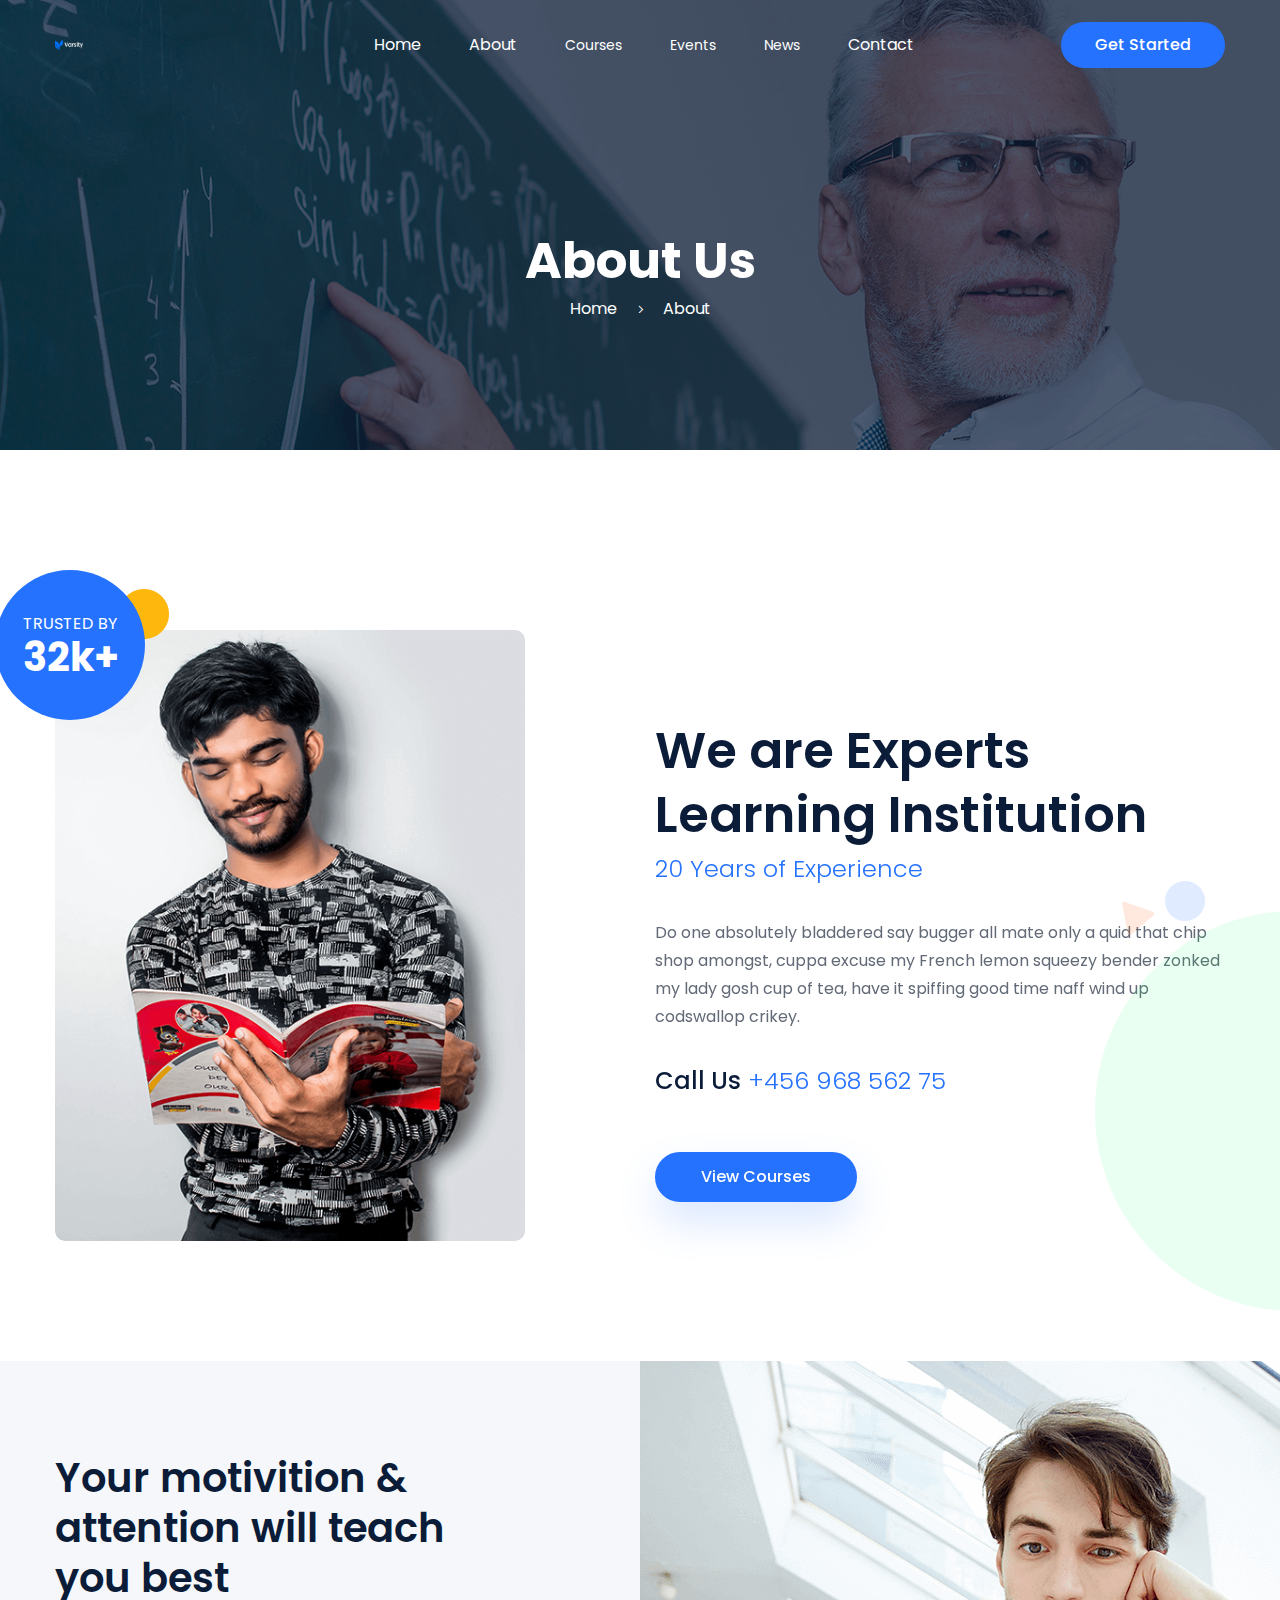
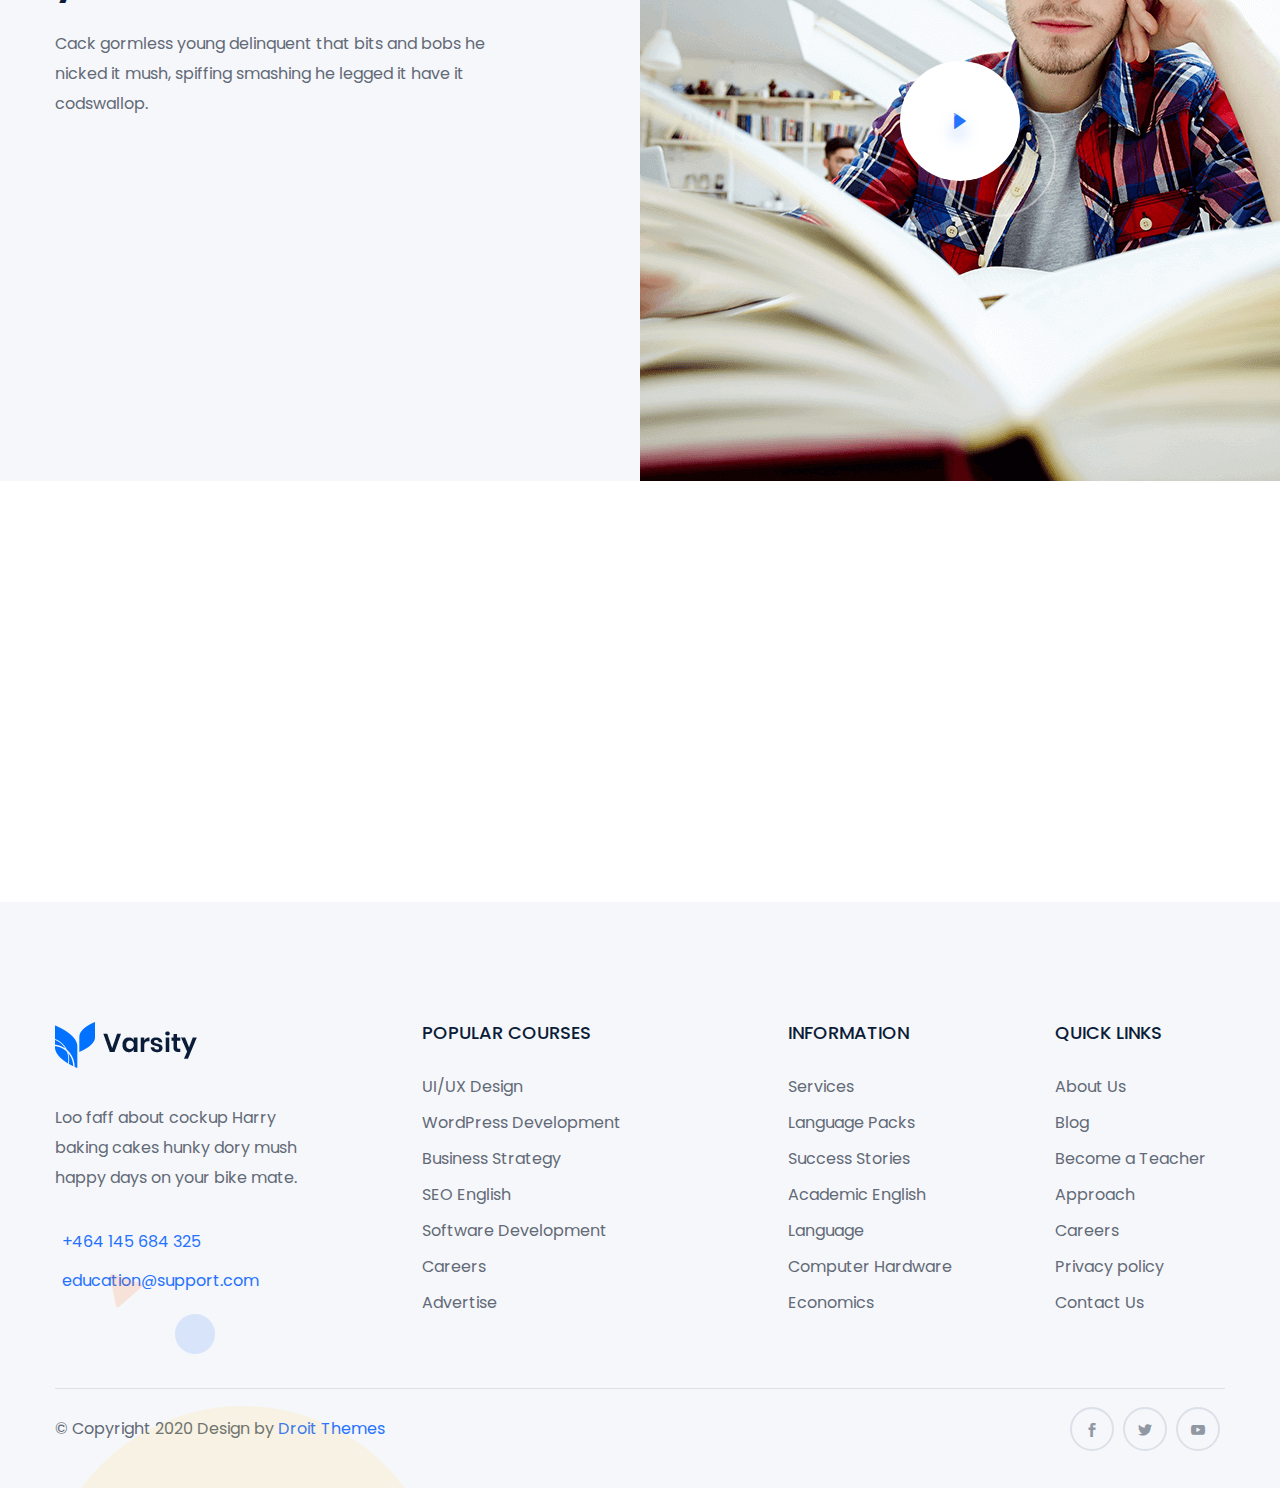
==== commit 53b02231: "fine tuning upto footer" ====
--- a/about.html
+++ b/about.html
@@ -60,10 +60,10 @@
                                     <li class="mega_menu_dropdown">
                                         <a href="#">Courses</a>
                                         <ul>
-                                            <li><a href="popular_courses_1.html">Courses Grid</a>
+                                            <li><a href="ecu_training.html">Courses Grid</a>
                                             <li><a href="popular_with_sidebar.html"> Courses With Sideber</a>
                                             <li><a href="popular_with_sidebar_2.html">Courses List</a>
-                                            <li><a href="course_details_style_1.html">Courses Details</a>
+                                            <li><a href="ecu_training.html">Courses Details</a>
                                             </li>
                                         </ul>
                                     </li>
--- a/css/style.css
+++ b/css/style.css
@@ -1,137 +1,94 @@
 /**************** common css start ****************/
 @import url("https://fonts.googleapis.com/css?family=Poppins:300,400,500,600,700&display=swap");
-/* line 3, D:/February/education/education_HTML/scss/_reset.scss */
 body {
   font-family: "Poppins", sans-serif;
   padding: 0;
   margin: 0;
   font-size: 16px;
 }
-
 @media (min-width: 1200px) {
-  /* line 10, D:/February/education/education_HTML/scss/_reset.scss */
   .container {
     max-width: 1200px;
   }
 }
-
-/* line 15, D:/February/education/education_HTML/scss/_reset.scss */
 a:hover {
   text-decoration: none;
 }
-
-/* line 19, D:/February/education/education_HTML/scss/_reset.scss */
 input:hover, input:focus {
   outline: none !important;
   box-shadow: 0px 0px 0px 0px transparent;
 }
-
-/* line 23, D:/February/education/education_HTML/scss/_reset.scss */
 :focus {
   outline: -webkit-focus-ring-color auto 0;
 }
-
-/* line 26, D:/February/education/education_HTML/scss/_reset.scss */
 .custom-file-input:focus ~ .custom-file-label {
   border-color: transparent;
   box-shadow: none;
 }
-
-/* line 30, D:/February/education/education_HTML/scss/_reset.scss */
 .form-control:focus {
   box-shadow: 0 0 0 0rem transparent !important;
   border-color: #dce1e9;
 }
-
-/* line 34, D:/February/education/education_HTML/scss/_reset.scss */
 .section_padding {
-  padding: 120px 0px;
-}
-
+  padding: 70px 0px;
+}
 @media only screen and (min-width: 992px) and (max-width: 1199.98px) {
-  /* line 34, D:/February/education/education_HTML/scss/_reset.scss */
   .section_padding {
     padding: 100px 0px;
   }
 }
-
 @media only screen and (min-width: 768px) and (max-width: 991.98px) {
-  /* line 34, D:/February/education/education_HTML/scss/_reset.scss */
   .section_padding {
     padding: 70px 0px;
   }
 }
-
-@media (max-width: 767.98px) {
-  /* line 34, D:/February/education/education_HTML/scss/_reset.scss */
+@media (max-width: 767.98px) {
   .section_padding {
     padding: 70px 0px;
   }
 }
-
-/* line 46, D:/February/education/education_HTML/scss/_reset.scss */
 .padding_top {
   padding-top: 120px;
 }
-
-@media (max-width: 991px) {
-  /* line 46, D:/February/education/education_HTML/scss/_reset.scss */
+@media (max-width: 991px) {
   .padding_top {
     padding-top: 70px;
   }
 }
-
 @media only screen and (min-width: 992px) and (max-width: 1199.98px) {
-  /* line 46, D:/February/education/education_HTML/scss/_reset.scss */
   .padding_top {
     padding-top: 100px;
   }
 }
-
-/* line 55, D:/February/education/education_HTML/scss/_reset.scss */
 .padding_bottom {
   padding-bottom: 120px;
 }
-
-@media (max-width: 991px) {
-  /* line 55, D:/February/education/education_HTML/scss/_reset.scss */
+@media (max-width: 991px) {
   .padding_bottom {
     padding-bottom: 70px;
   }
 }
-
 @media only screen and (min-width: 992px) and (max-width: 1199.98px) {
-  /* line 55, D:/February/education/education_HTML/scss/_reset.scss */
   .padding_bottom {
     padding-bottom: 100px;
   }
 }
-
-/* line 64, D:/February/education/education_HTML/scss/_reset.scss */
 a {
   text-decoration: none;
   -webkit-transition: 0.5s;
   transition: 0.5s;
 }
-
-/* line 67, D:/February/education/education_HTML/scss/_reset.scss */
 a:hover {
   text-decoration: none;
 }
-
-/* line 71, D:/February/education/education_HTML/scss/_reset.scss */
 h1, h2, h3, h4, h5, h6 {
   color: #0b1c39;
   font-family: "Poppins", sans-serif;
 }
-
-/* line 75, D:/February/education/education_HTML/scss/_reset.scss */
 h2 {
   font-size: 40px;
   line-height: 50px;
 }
-
-/* line 79, D:/February/education/education_HTML/scss/_reset.scss */
 p {
   line-height: 30px;
   font-size: 16px;
@@ -139,8 +96,6 @@
   color: #626a77;
   font-family: "Poppins", sans-serif;
 }
-
-/* line 86, D:/February/education/education_HTML/scss/_reset.scss */
 a:focus, .button:focus, button:focus, .btn:focus {
   text-decoration: none;
   outline: none;
@@ -148,121 +103,77 @@
   -webkit-transition: 1s;
   transition: 1s;
 }
-
-/* line 92, D:/February/education/education_HTML/scss/_reset.scss */
 .p_30 {
   padding: 30px;
 }
-
-@media (max-width: 991px) {
-  /* line 92, D:/February/education/education_HTML/scss/_reset.scss */
+@media (max-width: 991px) {
   .p_30 {
     padding: 20px;
   }
 }
-
-/* line 98, D:/February/education/education_HTML/scss/_reset.scss */
 .p_20 {
   padding: 20px;
 }
-
-/* line 101, D:/February/education/education_HTML/scss/_reset.scss */
 .p_15 {
   padding: 20px 20px 15px;
 }
-
-/* line 104, D:/February/education/education_HTML/scss/_reset.scss */
 .pt_30 {
   padding-top: 30px;
 }
-
-/* line 107, D:/February/education/education_HTML/scss/_reset.scss */
 .pb_20 {
   padding-bottom: 20px;
 }
-
-/* line 110, D:/February/education/education_HTML/scss/_reset.scss */
 .mt_25 {
   margin-top: 25px;
 }
-
-/* line 113, D:/February/education/education_HTML/scss/_reset.scss */
 .mt_30 {
   margin-top: 30px;
 }
-
-@media (max-width: 991px) {
-  /* line 113, D:/February/education/education_HTML/scss/_reset.scss */
+@media (max-width: 991px) {
   .mt_30 {
     margin-top: 15px;
   }
 }
-
-/* line 119, D:/February/education/education_HTML/scss/_reset.scss */
 .mt_10 {
   margin-top: 10px;
 }
-
-/* line 122, D:/February/education/education_HTML/scss/_reset.scss */
 .mb_15 {
   margin-bottom: 15px;
 }
-
-/* line 125, D:/February/education/education_HTML/scss/_reset.scss */
 .mb_20 {
   margin-bottom: 20px;
 }
-
-/* line 128, D:/February/education/education_HTML/scss/_reset.scss */
 .mb_25 {
   margin-bottom: 20px;
 }
-
-/* line 131, D:/February/education/education_HTML/scss/_reset.scss */
 .mt_50 {
   margin-top: 50px;
 }
-
-@media (max-width: 767.98px) {
-  /* line 131, D:/February/education/education_HTML/scss/_reset.scss */
+@media (max-width: 767.98px) {
   .mt_50 {
     margin-top: 25px;
   }
 }
-
-/* line 137, D:/February/education/education_HTML/scss/_reset.scss */
 .mt_25 {
   margin-top: 25px !important;
 }
-
-@media (max-width: 991px) {
-  /* line 137, D:/February/education/education_HTML/scss/_reset.scss */
+@media (max-width: 991px) {
   .mt_25 {
     margin-top: 15px !important;
   }
 }
-
-/* line 143, D:/February/education/education_HTML/scss/_reset.scss */
 .mt_20 {
   margin-top: 20px;
 }
-
-/* line 146, D:/February/education/education_HTML/scss/_reset.scss */
 .mb_10 {
   margin-bottom: 10px !important;
 }
-
-/* line 149, D:/February/education/education_HTML/scss/_reset.scss */
 .mt_40 {
   margin-top: 40px;
 }
-
-/* line 152, D:/February/education/education_HTML/scss/_reset.scss */
 .section_bg {
   background-color: #f6f7fa;
 }
-
-/* line 155, D:/February/education/education_HTML/scss/_reset.scss */
 .niceSelect {
   border: 1px solid #dce1e9;
   font-size: 13px;
@@ -275,8 +186,6 @@
   float: inherit;
   font-weight: 300;
 }
-
-/* line 166, D:/February/education/education_HTML/scss/_reset.scss */
 .niceSelect:after {
   border-bottom: 0 solid transparent;
   border-right: 0 solid transparent;
@@ -287,33 +196,23 @@
   right: 29px;
   font-size: 19px !important;
 }
-
-@media (max-width: 767.98px) {
-  /* line 166, D:/February/education/education_HTML/scss/_reset.scss */
+@media (max-width: 767.98px) {
   .niceSelect:after {
     top: 13px;
   }
 }
-
-/* line 179, D:/February/education/education_HTML/scss/_reset.scss */
 .niceSelect .option:hover, .niceSelect .option.focus, .niceSelect .option.selected.focus {
   background-color: transparent;
 }
-
-/* line 182, D:/February/education/education_HTML/scss/_reset.scss */
 .niceSelect .option.selected {
   font-weight: normal;
   color: #2572ff;
 }
-
-/* line 186, D:/February/education/education_HTML/scss/_reset.scss */
 .niceSelect .option {
   line-height: 34px;
   min-height: 34px;
   font-size: 14px;
 }
-
-/* line 191, D:/February/education/education_HTML/scss/_reset.scss */
 .niceSelect .list {
   width: 100%;
   border-radius: 4px;
@@ -327,49 +226,35 @@
   -webkit-transition: 0.5s;
   transition: 0.5s;
 }
-
 @media only screen and (min-width: 992px) and (max-width: 1199.98px) {
-  /* line 191, D:/February/education/education_HTML/scss/_reset.scss */
   .niceSelect .list {
     padding: 5px;
   }
 }
-
-/* line 205, D:/February/education/education_HTML/scss/_reset.scss */
 .niceSelect .list li {
   -webkit-transition: 0.2s;
   transition: 0.2s;
 }
-
-/* line 207, D:/February/education/education_HTML/scss/_reset.scss */
 .niceSelect .list li:hover {
   color: #2572ff !important;
 }
-
 @media only screen and (min-width: 768px) and (max-width: 991.98px) {
-  /* line 205, D:/February/education/education_HTML/scss/_reset.scss */
   .niceSelect .list li {
     line-height: 33px;
     padding: 0;
   }
 }
-
-/* line 217, D:/February/education/education_HTML/scss/_reset.scss */
 .niceSelect.open:after {
   transform: rotate(0);
   content: "\32";
   font-family: "eleganticons";
 }
-
-/* line 222, D:/February/education/education_HTML/scss/_reset.scss */
 .nice-select.open .list {
   opacity: 1;
   pointer-events: auto;
   -webkit-transform: scaleY(1);
   transform: scaleY(1);
 }
-
-/* line 229, D:/February/education/education_HTML/scss/_reset.scss */
 .cu_dropdown .btn {
   border: 1px solid #dce1e9;
   background-color: #f6f7fa;
@@ -378,13 +263,9 @@
   font-weight: 300;
   padding: 5px 15px;
 }
-
-/* line 237, D:/February/education/education_HTML/scss/_reset.scss */
 .cu_dropdown .btn_1 {
   padding: 11px 20px;
 }
-
-/* line 240, D:/February/education/education_HTML/scss/_reset.scss */
 .cu_dropdown .dropdown-toggle::after {
   display: inline-block;
   margin-left: 10px;
@@ -394,8 +275,6 @@
   font-family: 'themify';
   font-size: 10px;
 }
-
-/* line 249, D:/February/education/education_HTML/scss/_reset.scss */
 .cu_dropdown .dropdown-menu {
   min-width: auto;
   background-color: #0b1c39;
@@ -405,8 +284,6 @@
   top: -2px !important;
   padding: 17px 0;
 }
-
-/* line 257, D:/February/education/education_HTML/scss/_reset.scss */
 .cu_dropdown .dropdown-menu .dropdown-item {
   font-size: 12px;
   font-weight: 300;
@@ -415,75 +292,53 @@
   padding: 7px 20px;
   color: #fff;
 }
-
-/* line 267, D:/February/education/education_HTML/scss/_reset.scss */
 .cu_dropdown .left_arrow:hover {
   background-color: transparent;
   padding-left: 38px;
 }
-
-/* line 271, D:/February/education/education_HTML/scss/_reset.scss */
 .cu_dropdown .left_arrow:after {
   left: 18px;
   top: 11px;
 }
-
-/* line 277, D:/February/education/education_HTML/scss/_reset.scss */
 .section_tittle {
   text-align: center;
   margin-bottom: 62px;
 }
-
-@media (max-width: 767.98px) {
-  /* line 277, D:/February/education/education_HTML/scss/_reset.scss */
+@media (max-width: 767.98px) {
   .section_tittle {
     margin-bottom: 35px;
   }
 }
-
 @media only screen and (min-width: 768px) and (max-width: 991.98px) {
-  /* line 277, D:/February/education/education_HTML/scss/_reset.scss */
   .section_tittle {
     margin-bottom: 45px;
   }
 }
-
-/* line 286, D:/February/education/education_HTML/scss/_reset.scss */
 .section_tittle h2 {
   font-weight: 700;
   margin-bottom: 12px;
 }
-
-@media (max-width: 767.98px) {
-  /* line 286, D:/February/education/education_HTML/scss/_reset.scss */
+@media (max-width: 767.98px) {
   .section_tittle h2 {
     font-size: 25px;
     line-height: 32px;
   }
 }
-
 @media only screen and (min-width: 768px) and (max-width: 991.98px) {
-  /* line 286, D:/February/education/education_HTML/scss/_reset.scss */
   .section_tittle h2 {
     font-size: 30px;
     line-height: 38px;
   }
 }
-
-/* line 300, D:/February/education/education_HTML/scss/_reset.scss */
 .show .btn {
   background-color: #2572ff;
   color: #fff;
   border-radius: 5px 5px 0 0;
 }
-
-/* line 305, D:/February/education/education_HTML/scss/_reset.scss */
 .show .dropdown-toggle::after {
   transform: rotate(180deg);
   color: #fff;
 }
-
-/* line 311, D:/February/education/education_HTML/scss/_reset.scss */
 .preloder_part {
   position: fixed;
   left: 0;
@@ -493,8 +348,6 @@
   z-index: 99999;
   background-color: #fff;
 }
-
-/* line 319, D:/February/education/education_HTML/scss/_reset.scss */
 .preloder_part .spinner {
   margin: 0 auto;
   width: 40px;
@@ -508,8 +361,6 @@
   animation: sk-rotate 2.0s infinite linear;
   z-index: 99999;
 }
-
-/* line 333, D:/February/education/education_HTML/scss/_reset.scss */
 .preloder_part .dot1, .preloder_part .dot2 {
   width: 60%;
   height: 60%;
@@ -521,28 +372,23 @@
   -webkit-animation: sk-bounce 2.0s infinite ease-in-out;
   animation: sk-bounce 2.0s infinite ease-in-out;
 }
-
-/* line 346, D:/February/education/education_HTML/scss/_reset.scss */
 .preloder_part .dot2 {
   top: auto;
   bottom: 0;
   -webkit-animation-delay: -1.0s;
   animation-delay: -1.0s;
 }
-
 @-webkit-keyframes sk-rotate {
   100% {
     -webkit-transform: rotate(360deg);
   }
 }
-
 @keyframes sk-rotate {
   100% {
     transform: rotate(360deg);
     -webkit-transform: rotate(360deg);
   }
 }
-
 @-webkit-keyframes sk-bounce {
   0%, 100% {
     -webkit-transform: scale(0);
@@ -551,7 +397,6 @@
     -webkit-transform: scale(1);
   }
 }
-
 @keyframes sk-bounce {
   0%, 100% {
     transform: scale(0);
@@ -562,15 +407,11 @@
     -webkit-transform: scale(1);
   }
 }
-
-/* line 372, D:/February/education/education_HTML/scss/_reset.scss */
 .page_pageination {
   display: flex;
   justify-content: center;
   margin-top: 40px;
 }
-
-/* line 376, D:/February/education/education_HTML/scss/_reset.scss */
 .page_pageination a {
   height: 50px;
   width: 50px;
@@ -583,52 +424,36 @@
   border-radius: 50px;
   margin: 0px 5px;
 }
-
-/* line 387, D:/February/education/education_HTML/scss/_reset.scss */
 .page_pageination a:hover {
   background-color: #2572ff;
   border: 2px solid #2572ff;
   color: #fff;
   box-shadow: 0px 10px 20px 0px rgba(89, 149, 253, 0.4);
 }
-
-/* line 393, D:/February/education/education_HTML/scss/_reset.scss */
 .page_pageination a i {
   font-size: 20px;
   line-height: 50px;
 }
-
-/* line 398, D:/February/education/education_HTML/scss/_reset.scss */
 .page_pageination .active {
   background-color: #2572ff;
   border: 1px solid #2572ff;
   color: #fff;
   box-shadow: 0px 10px 20px 0px rgba(89, 149, 253, 0.4);
 }
-
-/* line 405, D:/February/education/education_HTML/scss/_reset.scss */
 .progress-bar {
   border-radius: 4px;
 }
-
-/* line 408, D:/February/education/education_HTML/scss/_reset.scss */
 .nav-tabs .nav-item.show .nav-link, .nav-tabs .nav-link.active {
   background-color: #fbfcfd;
 }
-
-/* line 412, D:/February/education/education_HTML/scss/_reset.scss */
 .common-checkbox {
   display: none;
 }
-
-/* line 415, D:/February/education/education_HTML/scss/_reset.scss */
 .common-checkbox + label {
   display: block;
   cursor: pointer;
   color: #626a77;
 }
-
-/* line 420, D:/February/education/education_HTML/scss/_reset.scss */
 .common-checkbox + label:before {
   content: "";
   border: 2px solid #a8aeb6;
@@ -646,8 +471,6 @@
   position: relative;
   top: -6px;
 }
-
-/* line 437, D:/February/education/education_HTML/scss/_reset.scss */
 .common-checkbox:checked + label:before {
   content: "\5a";
   border: 0px;
@@ -666,18 +489,12 @@
   position: relative;
   top: -6px;
 }
-
-/* line 457, D:/February/education/education_HTML/scss/_reset.scss */
 .check_icon .common-checkbox + label:before {
   border-radius: 50px;
 }
-
-/* line 460, D:/February/education/education_HTML/scss/_reset.scss */
 .check_icon .common-checkbox:checked + label:before {
   content: "\5c";
 }
-
-/* line 466, D:/February/education/education_HTML/scss/_reset.scss */
 .custom_animation1 {
   backface-visibility: hidden;
   animation: jumping_animation 3s ease-in-out .5s infinite alternate;
@@ -685,8 +502,6 @@
   transition: all .5s ease 5s;
   user-select: none;
 }
-
-/* line 473, D:/February/education/education_HTML/scss/_reset.scss */
 .custom_animation_2 {
   backface-visibility: hidden;
   animation: jumping_animation2 3s ease-in-out .5s infinite alternate;
@@ -694,8 +509,6 @@
   transition: all .5s ease 5s;
   user-select: none;
 }
-
-/* line 481, D:/February/education/education_HTML/scss/_reset.scss */
 .custom-animation {
   backface-visibility: hidden;
   animation: jumping 3s ease-in-out .5s infinite alternate;
@@ -703,8 +516,6 @@
   transition: all .5s ease 5s;
   user-select: none;
 }
-
-/* line 489, D:/February/education/education_HTML/scss/_reset.scss */
 .custom-animation2 {
   backface-visibility: hidden;
   animation: jumping2 9s ease-in-out 2s infinite alternate;
@@ -712,8 +523,6 @@
   transition: all 1s ease 3s;
   user-select: none;
 }
-
-/* line 497, D:/February/education/education_HTML/scss/_reset.scss */
 .custom-animation3 {
   backface-visibility: hidden;
   animation: jumping3 9s ease-in-out 2s infinite alternate;
@@ -721,8 +530,6 @@
   transition: all 7s ease 2s;
   user-select: none;
 }
-
-/* line 505, D:/February/education/education_HTML/scss/_reset.scss */
 .custom-animation4 {
   backface-visibility: hidden;
   animation: jumping4 9s ease-in-out 2s infinite alternate;
@@ -730,8 +537,6 @@
   transition: all 8s ease 4s;
   user-select: none;
 }
-
-/* line 513, D:/February/education/education_HTML/scss/_reset.scss */
 .custom-animation5 {
   backface-visibility: hidden;
   animation: jumping4 9s ease-in-out 2s infinite alternate;
@@ -739,8 +544,6 @@
   transition: all 8s ease 4s;
   user-select: none;
 }
-
-/* line 521, D:/February/education/education_HTML/scss/_reset.scss */
 .custom-animation6 {
   backface-visibility: hidden;
   animation: jumping6 9s ease-in-out 2s infinite alternate;
@@ -748,8 +551,6 @@
   transition: all 8s ease 4s;
   user-select: none;
 }
-
-/* line 529, D:/February/education/education_HTML/scss/_reset.scss */
 .custom_animation_icon {
   backface-visibility: hidden;
   animation: custom_animation_icon1 9s ease-in-out 2s infinite alternate;
@@ -757,7 +558,6 @@
   transition: all 8s ease 4s;
   user-select: none;
 }
-
 @keyframes jumping_animation {
   0% {
     transform: translateY(0px) translateX(0) rotate(0) scale(1);
@@ -772,7 +572,6 @@
     opacity: .85;
   }
 }
-
 @keyframes jumping_animation2 {
   0% {
     transform: translateY(0px) translateX(0) rotate(0) scale(1);
@@ -787,7 +586,6 @@
     opacity: .85;
   }
 }
-
 @keyframes jumping {
   0% {
     transform: translateY(0px) translateX(0) rotate(0) scale(1);
@@ -802,7 +600,6 @@
     opacity: .85;
   }
 }
-
 @keyframes jumping {
   0% {
     transform: translateY(0px) translateX(0) rotate(0) scale(1);
@@ -817,7 +614,6 @@
     opacity: .85;
   }
 }
-
 @keyframes jumping2 {
   0% {
     transform: translateY(0px) translateX(0) rotate(0) scale(1);
@@ -840,7 +636,6 @@
     opacity: .9;
   }
 }
-
 @keyframes jumping3 {
   0% {
     transform: translateY(10px) translateX(0) rotate(0) scale(1);
@@ -867,7 +662,6 @@
     opacity: .7;
   }
 }
-
 @keyframes jumping4 {
   0% {
     transform: translateY(-30px) translateX(20px) rotate(0) scale(1.2);
@@ -890,7 +684,6 @@
     opacity: .9;
   }
 }
-
 @keyframes jumping5 {
   0% {
     transform: rotate(180deg);
@@ -901,7 +694,6 @@
     display: block;
   }
 }
-
 @keyframes jumping6 {
   0% {
     transform: rotate(180deg) translate(-20px, 20px);
@@ -912,7 +704,6 @@
     display: block;
   }
 }
-
 @keyframes custom_animation_icon1 {
   0% {
     transform: translateY(0px) translateX(0) rotate(0) scale(1);
@@ -950,10 +741,8 @@
     transform: translate3d(0, -3px, 0) rotateZ(0.01deg);
   }
 }
-
 /**************** common css end ****************/
 /******** base color css ********/
-/* line 2, D:/February/education/education_HTML/scss/_button.scss */
 .btn_1 {
   background-color: #2572ff;
   border: 2px solid #2572ff;
@@ -969,16 +758,12 @@
   -webkit-transition: 0.5s;
   transition: 0.5s;
 }
-
-/* line 15, D:/February/education/education_HTML/scss/_button.scss */
 .btn_1:hover {
   box-shadow: none;
   background-color: #0d56dc;
   border: 2px solid #0d56dc;
   color: #fff !important;
 }
-
-/* line 22, D:/February/education/education_HTML/scss/_button.scss */
 .btn_2 {
   color: #fff;
   border: 2px solid #fff;
@@ -994,15 +779,11 @@
   -webkit-transition: 0.5s;
   transition: 0.5s;
 }
-
-/* line 35, D:/February/education/education_HTML/scss/_button.scss */
 .btn_2:hover {
   background-color: #2572ff;
   border: 2px solid #2572ff;
   color: #fff !important;
 }
-
-/* line 41, D:/February/education/education_HTML/scss/_button.scss */
 .btn_3 {
   color: #2572ff !important;
   border: 2px solid #2572ff;
@@ -1018,13 +799,9 @@
   -webkit-transition: 0.5s;
   transition: 0.5s;
 }
-
-/* line 54, D:/February/education/education_HTML/scss/_button.scss */
 .btn_3:hover {
   box-shadow: 0px 20px 40px 0px rgba(68, 134, 254, 0.2);
 }
-
-/* line 58, D:/February/education/education_HTML/scss/_button.scss */
 .btn_4 {
   display: inline-block;
   border: 1px solid #dce1e9;
@@ -1038,21 +815,15 @@
   -webkit-transition: 0.5s;
   transition: 0.5s;
 }
-
-/* line 69, D:/February/education/education_HTML/scss/_button.scss */
 .btn_4:hover {
   background-color: #2572ff;
   border: 1px solid #2572ff;
   color: #fff !important;
 }
-
-/* line 75, D:/February/education/education_HTML/scss/_button.scss */
 .dropdown-toggle:hover {
   background-color: #2572ff !important;
   color: #fff !important;
 }
-
-/* line 79, D:/February/education/education_HTML/scss/_button.scss */
 .view_archive_btn {
   border: 1px solid #dce1e9;
   color: #626a77;
@@ -1065,187 +836,143 @@
   -webkit-transition: 0.5s;
   transition: 0.5s;
 }
-
-/* line 89, D:/February/education/education_HTML/scss/_button.scss */
 .view_archive_btn i {
   margin-right: 15px;
 }
-
-/* line 92, D:/February/education/education_HTML/scss/_button.scss */
 .view_archive_btn:hover {
   color: #2572ff;
   border: 1px solid #2572ff;
 }
-
-/* line 97, D:/February/education/education_HTML/scss/_button.scss */
 .sm_btn {
   padding: 9px 20px;
   font-weight: 300;
 }
-
 /******** header css here *********/
-/* line 2, D:/February/education/education_HTML/scss/_header.scss */
 .header_part {
   background-color: #fff;
 }
-
 @media only screen and (min-width: 992px) and (max-width: 1199.98px) {
-  /* line 2, D:/February/education/education_HTML/scss/_header.scss */
   .header_part {
     text-align: center;
   }
 }
-
-@media (max-width: 991px) {
-  /* line 7, D:/February/education/education_HTML/scss/_header.scss */
+@media (max-width: 991px) {
   .header_part .header_iner {
-    padding: 15px 0;
-  }
-}
-
-/* line 13, D:/February/education/education_HTML/scss/_header.scss */
+    padding: 0px 0;
+  }
+}
 .header_part .sidebar_icon i {
   font-size: 36px;
 }
-
 @media (max-width: 576px) {
-  /* line 19, D:/February/education/education_HTML/scss/_header.scss */
   .header_part .logo img {
-    max-width: 80px;
-  }
-}
-
-/* line 24, D:/February/education/education_HTML/scss/_header.scss */
+    display: none;
+  }
+  .header_part .logo h2{
+    position: sticky;
+    font-size: 31px;
+    margin-top: 3px;
+  }
+}
+.logo img{
+  float: left;
+  width: 20%;
+}
+.logo h2{
+  position: relative;
+  left: 8px;
+  margin-top: 0.5em;
+}
 .header_part .btn_1 {
   padding: 13px 32px !important;
 }
-
-@media (max-width: 991px) {
-  /* line 24, D:/February/education/education_HTML/scss/_header.scss */
+@media (max-width: 991px) {
   .header_part .btn_1 {
     padding: 10px 15px !important;
     font-size: 12px;
   }
 }
-
-/* line 31, D:/February/education/education_HTML/scss/_header.scss */
 .header_part .sub_header {
   padding: 15px 0;
 }
-
-@media (max-width: 767.98px) {
-  /* line 31, D:/February/education/education_HTML/scss/_header.scss */
+@media (max-width: 767.98px) {
   .header_part .sub_header {
     text-align: center;
   }
 }
-
-@media (max-width: 991px) {
-  /* line 31, D:/February/education/education_HTML/scss/_header.scss */
+@media (max-width: 991px) {
   .header_part .sub_header {
     font-size: 14px;
   }
 }
-
-/* line 39, D:/February/education/education_HTML/scss/_header.scss */
 .header_part .sub_header i {
   color: #2572ff;
   margin-right: 14px;
 }
-
-/* line 43, D:/February/education/education_HTML/scss/_header.scss */
 .header_part .sub_header a {
   padding: 3px 30px;
   display: inline-block;
   border-left: 1px solid #dce1e9;
   color: #0b1c39;
 }
-
-/* line 48, D:/February/education/education_HTML/scss/_header.scss */
 .header_part .sub_header a:hover {
   color: #2572ff;
 }
-
-@media (max-width: 767.98px) {
-  /* line 43, D:/February/education/education_HTML/scss/_header.scss */
+@media (max-width: 767.98px) {
   .header_part .sub_header a {
     display: block;
     border-left: 0 solid transparent;
   }
 }
-
 @media only screen and (min-width: 768px) and (max-width: 991.98px) {
-  /* line 43, D:/February/education/education_HTML/scss/_header.scss */
   .header_part .sub_header a {
     padding: 0 15px;
   }
 }
-
-/* line 58, D:/February/education/education_HTML/scss/_header.scss */
 .header_part .sub_header a:first-child {
   padding: 0 30px 0 0;
   border-left: 0 solid transparent;
 }
-
-@media (max-width: 767.98px) {
-  /* line 58, D:/February/education/education_HTML/scss/_header.scss */
+@media (max-width: 767.98px) {
   .header_part .sub_header a:first-child {
     padding: 0 10px;
   }
 }
-
 @media only screen and (min-width: 768px) and (max-width: 991.98px) {
-  /* line 58, D:/February/education/education_HTML/scss/_header.scss */
   .header_part .sub_header a:first-child {
     padding: 0 15px;
   }
 }
-
-@media (max-width: 991px) {
-  /* line 70, D:/February/education/education_HTML/scss/_header.scss */
+@media (max-width: 991px) {
   .header_part .header_login_info {
     font-size: 14px;
   }
 }
-
-@media (max-width: 767.98px) {
-  /* line 74, D:/February/education/education_HTML/scss/_header.scss */
+@media (max-width: 767.98px) {
   .header_part .header_login_info a {
     display: inline-block;
   }
 }
-
-/* line 78, D:/February/education/education_HTML/scss/_header.scss */
 .header_part .header_login_info a:first-child {
   padding: 0 18px;
 }
-
-/* line 81, D:/February/education/education_HTML/scss/_header.scss */
 .header_part .header_login_info a:last-child {
   padding: 0 0 0 18px;
 }
-
-@media (max-width: 767.98px) {
-  /* line 81, D:/February/education/education_HTML/scss/_header.scss */
+@media (max-width: 767.98px) {
   .header_part .header_login_info a:last-child {
     padding: 0 14px;
   }
 }
-
 @media only screen and (min-width: 768px) and (max-width: 991.98px) {
-  /* line 81, D:/February/education/education_HTML/scss/_header.scss */
   .header_part .header_login_info a:last-child {
     padding: 0 0 0 15px;
   }
 }
-
-/* line 94, D:/February/education/education_HTML/scss/_header.scss */
 .header_part .header_login_info {
   text-align: right;
 }
-
-@media (max-width: 767.98px) {
-  /* line 94, D:/February/education/education_HTML/scss/_header.scss */
+@media (max-width: 767.98px) {
   .header_part .header_login_info {
     text-align: center;
     padding-top: 15px;
@@ -1253,15 +980,11 @@
     margin-top: 15px;
   }
 }
-
 /******** header css end *********/
-/* line 2, D:/February/education/education_HTML/scss/_navbar.scss */
 .navbar_bar {
   position: relative;
 }
-
-@media (max-width: 991px) {
-  /* line 2, D:/February/education/education_HTML/scss/_navbar.scss */
+@media (max-width: 991px) {
   .navbar_bar {
     position: absolute;
     left: 0;
@@ -1277,66 +1000,49 @@
     transform-origin: top center;
     padding: 10px 0;
   }
-  /* line 17, D:/February/education/education_HTML/scss/_navbar.scss */
   .navbar_bar .close_icon {
     position: absolute;
     right: 20px;
     top: 15px;
   }
 }
-
 @media (min-width: 576px) {
-  /* line 2, D:/February/education/education_HTML/scss/_navbar.scss */
   .navbar_bar {
     width: 510px;
     left: 15px;
   }
 }
-
 @media (min-width: 768px) {
-  /* line 2, D:/February/education/education_HTML/scss/_navbar.scss */
   .navbar_bar {
     width: 690px;
     left: 15px;
   }
 }
-
 @media only screen and (min-width: 992px) and (max-width: 1199.98px) {
-  /* line 2, D:/February/education/education_HTML/scss/_navbar.scss */
   .navbar_bar {
     padding-left: 0;
   }
 }
-
-/* line 34, D:/February/education/education_HTML/scss/_navbar.scss */
 .navbar_bar ul {
   margin: 0;
   padding: 0;
   text-align: center;
 }
-
-@media (max-width: 991px) {
-  /* line 34, D:/February/education/education_HTML/scss/_navbar.scss */
+@media (max-width: 991px) {
   .navbar_bar ul {
     text-align: left;
   }
 }
-
-/* line 41, D:/February/education/education_HTML/scss/_navbar.scss */
 .navbar_bar ul li {
   list-style: none;
   display: inline-block;
   position: relative;
 }
-
-@media (max-width: 991px) {
-  /* line 41, D:/February/education/education_HTML/scss/_navbar.scss */
+@media (max-width: 991px) {
   .navbar_bar ul li {
     display: block;
   }
 }
-
-/* line 48, D:/February/education/education_HTML/scss/_navbar.scss */
 .navbar_bar ul li a {
   color: #0b1c39;
   text-transform: capitalize;
@@ -1347,28 +1053,20 @@
   transition: 0.5s;
   white-space: nowrap;
 }
-
-/* line 56, D:/February/education/education_HTML/scss/_navbar.scss */
 .navbar_bar ul li a:hover {
   color: #2572ff;
 }
-
-@media (max-width: 991px) {
-  /* line 48, D:/February/education/education_HTML/scss/_navbar.scss */
+@media (max-width: 991px) {
   .navbar_bar ul li a {
     display: inline-block;
     padding: 10px 15px;
   }
 }
-
 @media only screen and (min-width: 992px) and (max-width: 1199.98px) {
-  /* line 48, D:/February/education/education_HTML/scss/_navbar.scss */
   .navbar_bar ul li a {
     padding: 32px 20px;
   }
 }
-
-/* line 68, D:/February/education/education_HTML/scss/_navbar.scss */
 .navbar_bar ul li ul {
   position: absolute;
   left: 0;
@@ -1380,9 +1078,7 @@
   text-align: left;
   border-radius: 4px;
 }
-
-@media (max-width: 991px) {
-  /* line 68, D:/February/education/education_HTML/scss/_navbar.scss */
+@media (max-width: 991px) {
   .navbar_bar ul li ul {
     width: 100%;
     padding: 10px 0;
@@ -1391,94 +1087,66 @@
     box-shadow: 0 3px 8px rgba(0, 0, 0, 0.2);
   }
 }
-
-/* line 85, D:/February/education/education_HTML/scss/_navbar.scss */
 .navbar_bar ul li ul li {
   display: block;
 }
-
-/* line 87, D:/February/education/education_HTML/scss/_navbar.scss */
 .navbar_bar ul li ul li a {
   display: block;
   color: #445363;
   padding: 9px 41px;
   font-size: 14px;
 }
-
-/* line 93, D:/February/education/education_HTML/scss/_navbar.scss */
 .navbar_bar ul li ul li > ul {
   left: 100%;
   top: 15px;
 }
-
-@media (max-width: 991px) {
-  /* line 93, D:/February/education/education_HTML/scss/_navbar.scss */
+@media (max-width: 991px) {
   .navbar_bar ul li ul li > ul {
     left: 0;
     top: 0;
   }
 }
-
-/* line 103, D:/February/education/education_HTML/scss/_navbar.scss */
 .navbar_bar ul li .dropdown_active {
   opacity: 1;
   visibility: visible;
   top: 50px;
 }
-
-/* line 107, D:/February/education/education_HTML/scss/_navbar.scss */
 .navbar_bar ul li .dropdown_active li {
   display: block;
 }
-
-/* line 109, D:/February/education/education_HTML/scss/_navbar.scss */
 .navbar_bar ul li .dropdown_active li a {
   display: inline-block;
 }
-
-/* line 112, D:/February/education/education_HTML/scss/_navbar.scss */
 .navbar_bar ul li .dropdown_active li ul {
   left: 100%;
   top: 20px;
 }
-
-@media (max-width: 991px) {
-  /* line 112, D:/February/education/education_HTML/scss/_navbar.scss */
+@media (max-width: 991px) {
   .navbar_bar ul li .dropdown_active li ul {
     left: 0;
     top: 50px;
   }
 }
-
-/* line 125, D:/February/education/education_HTML/scss/_navbar.scss */
 .navbar_bar .left_arrow:after {
   left: 31px;
   top: 16px;
   background-color: #fff;
 }
-
-/* line 130, D:/February/education/education_HTML/scss/_navbar.scss */
 .navbar_bar .left_arrow:hover {
   padding-left: 50px;
   color: #fff;
 }
-
-/* line 137, D:/February/education/education_HTML/scss/_navbar.scss */
 .active_menu {
   visibility: visible;
   opacity: 1;
 }
-
-/* line 142, D:/February/education/education_HTML/scss/_navbar.scss */
 .mega_menu_dropdown > a {
   width: 100%;
   color: #445363;
   position: relative;
   font-size: 14px;
 }
-
-@media (max-width: 991px) {
-  /* line 148, D:/February/education/education_HTML/scss/_navbar.scss */
+@media (max-width: 991px) {
   .mega_menu_dropdown > a:after {
     position: absolute;
     content: "\33";
@@ -1487,16 +1155,12 @@
     top: 10px;
   }
 }
-
-@media (max-width: 991px) {
-  /* line 159, D:/February/education/education_HTML/scss/_navbar.scss */
+@media (max-width: 991px) {
   .mega_menu_dropdown .mega_menu_icon:after {
     content: "\32";
   }
 }
-
 @media (min-width: 991px) {
-  /* line 166, D:/February/education/education_HTML/scss/_navbar.scss */
   .mega_menu_dropdown > ul {
     -webkit-transition: 0.5s;
     transition: 0.5s;
@@ -1504,28 +1168,21 @@
     visibility: hidden;
     top: 100px;
   }
-  /* line 174, D:/February/education/education_HTML/scss/_navbar.scss */
   .mega_menu_dropdown:hover > a {
     color: #2572ff !important;
   }
-  /* line 177, D:/February/education/education_HTML/scss/_navbar.scss */
   .mega_menu_dropdown:hover > ul {
     opacity: 1;
     visibility: visible;
     top: 90px;
   }
-  /* line 181, D:/February/education/education_HTML/scss/_navbar.scss */
   .mega_menu_dropdown:hover > ul > a {
     color: #fff;
   }
 }
-
-/* line 188, D:/February/education/education_HTML/scss/_navbar.scss */
 .sticky_logo {
   display: none;
 }
-
-/* line 191, D:/February/education/education_HTML/scss/_navbar.scss */
 .menu_fixed {
   position: fixed;
   top: 0;
@@ -1535,52 +1192,34 @@
   background-color: #fff;
   box-shadow: 0px 6px 14px 0px rgba(7, 28, 55, 0.06);
 }
-
-/* line 199, D:/February/education/education_HTML/scss/_navbar.scss */
 .menu_fixed .main_logo {
   display: none;
 }
-
-/* line 202, D:/February/education/education_HTML/scss/_navbar.scss */
 .menu_fixed .sticky_logo {
   display: inline-block;
 }
-
-/* line 207, D:/February/education/education_HTML/scss/_navbar.scss */
 .single_page_header .menu_fixed .navbar_bar ul li a {
   color: #445363;
 }
-
-/* line 210, D:/February/education/education_HTML/scss/_navbar.scss */
 .single_page_header .menu_fixed .mega_menu_dropdown > a {
   background-color: transparent;
   color: #445363;
 }
-
-/* line 214, D:/February/education/education_HTML/scss/_navbar.scss */
 .menu_fixed .mega_menu_dropdown > ul li a {
   background-color: transparent;
   color: #445363;
 }
-
-/* line 217, D:/February/education/education_HTML/scss/_navbar.scss */
 .menu_fixed .mega_menu_dropdown > ul li a:hover {
   color: #2572ff;
 }
-
-/* line 221, D:/February/education/education_HTML/scss/_navbar.scss */
 .single_page_header .menu_fixed .icon_menu {
   color: #445363;
 }
-
-@media (max-width: 991px) {
-  /* line 225, D:/February/education/education_HTML/scss/_navbar.scss */
+@media (max-width: 991px) {
   .menu_fixed .navbar_bar {
     background-color: #fff;
   }
 }
-
-/* line 229, D:/February/education/education_HTML/scss/_navbar.scss */
 .single_page_header {
   position: absolute;
   left: 0;
@@ -1589,47 +1228,31 @@
   z-index: 99;
   background-color: transparent;
 }
-
-/* line 237, D:/February/education/education_HTML/scss/_navbar.scss */
 .single_page_header .navbar_bar ul li a {
   color: #fff;
 }
-
-@media (max-width: 991px) {
-  /* line 237, D:/February/education/education_HTML/scss/_navbar.scss */
+@media (max-width: 991px) {
   .single_page_header .navbar_bar ul li a {
     color: #0b1c39;
   }
 }
-
-/* line 242, D:/February/education/education_HTML/scss/_navbar.scss */
 .single_page_header .navbar_bar ul li a:hover {
   color: #2572ff;
 }
-
-/* line 246, D:/February/education/education_HTML/scss/_navbar.scss */
 .single_page_header .mega_menu_dropdown > a {
   background-color: transparent;
   color: #fff;
 }
-
-/* line 250, D:/February/education/education_HTML/scss/_navbar.scss */
 .single_page_header .mega_menu_dropdown > ul > li > a {
   background-color: transparent;
   color: #445363;
 }
-
-/* line 254, D:/February/education/education_HTML/scss/_navbar.scss */
 .single_page_header .navbar_bar ul li ul li a:hover {
   color: #2572ff;
 }
-
-/* line 257, D:/February/education/education_HTML/scss/_navbar.scss */
 .single_page_header .mega_menu_dropdown:hover > a {
   color: #2572ff;
 }
-
-/* line 1, D:/February/education/education_HTML/scss/_breadcrumb_part.scss */
 .breadcrumb_part {
   background-image: url("../img/breadcrumb_bg.png");
   background-position: center;
@@ -1640,22 +1263,16 @@
   align-items: center;
   height: 450px;
 }
-
 @media only screen and (min-width: 992px) and (max-width: 1199.98px) {
-  /* line 1, D:/February/education/education_HTML/scss/_breadcrumb_part.scss */
   .breadcrumb_part {
     height: 350px;
   }
 }
-
-@media (max-width: 991px) {
-  /* line 1, D:/February/education/education_HTML/scss/_breadcrumb_part.scss */
+@media (max-width: 991px) {
   .breadcrumb_part {
     height: 350px;
   }
 }
-
-/* line 13, D:/February/education/education_HTML/scss/_breadcrumb_part.scss */
 .breadcrumb_part:after {
   position: absolute;
   content: "";
@@ -1667,107 +1284,77 @@
   opacity: .5;
   z-index: -1;
 }
-
-/* line 24, D:/February/education/education_HTML/scss/_breadcrumb_part.scss */
 .breadcrumb_part .breadcrumb_iner {
   text-align: center;
   margin-top: 106px;
 }
-
-@media (max-width: 991px) {
-  /* line 24, D:/February/education/education_HTML/scss/_breadcrumb_part.scss */
+@media (max-width: 991px) {
   .breadcrumb_part .breadcrumb_iner {
     margin-top: 0;
   }
 }
-
-/* line 31, D:/February/education/education_HTML/scss/_breadcrumb_part.scss */
 .breadcrumb_part h2 {
   font-size: 50px;
   font-weight: 700;
   color: #fff;
   margin-bottom: 11px;
 }
-
 @media only screen and (min-width: 992px) and (max-width: 1199.98px) {
-  /* line 31, D:/February/education/education_HTML/scss/_breadcrumb_part.scss */
   .breadcrumb_part h2 {
     font-size: 35px;
     line-height: 45px;
     margin-bottom: 5px;
   }
 }
-
-@media (max-width: 991px) {
-  /* line 31, D:/February/education/education_HTML/scss/_breadcrumb_part.scss */
+@media (max-width: 991px) {
   .breadcrumb_part h2 {
     font-size: 25px;
     line-height: 35px;
     margin-bottom: 5px;
   }
 }
-
-/* line 47, D:/February/education/education_HTML/scss/_breadcrumb_part.scss */
 .breadcrumb_part .breadcrumb_iner_link {
   display: flex;
   justify-content: center;
   align-items: center;
 }
-
-/* line 51, D:/February/education/education_HTML/scss/_breadcrumb_part.scss */
 .breadcrumb_part .breadcrumb_iner_link a {
   font-size: 16px;
   color: #fff;
 }
-
-/* line 55, D:/February/education/education_HTML/scss/_breadcrumb_part.scss */
 .breadcrumb_part .breadcrumb_iner_link i {
   margin: 0 15px;
   color: #fff;
 }
-
 @media only screen and (min-width: 992px) and (max-width: 1199.98px) {
-  /* line 55, D:/February/education/education_HTML/scss/_breadcrumb_part.scss */
   .breadcrumb_part .breadcrumb_iner_link i {
     margin: 0 8px;
   }
 }
-
-@media (max-width: 991px) {
-  /* line 55, D:/February/education/education_HTML/scss/_breadcrumb_part.scss */
+@media (max-width: 991px) {
   .breadcrumb_part .breadcrumb_iner_link i {
     margin: 0 8px;
   }
 }
-
-/* line 67, D:/February/education/education_HTML/scss/_breadcrumb_part.scss */
 .blog_breadcrumb {
   background-image: url(../img/breadcrumb_bg_1.png);
   height: auto;
   text-align: left;
 }
-
-/* line 71, D:/February/education/education_HTML/scss/_breadcrumb_part.scss */
 .blog_breadcrumb .breadcrumb_iner {
   padding: 220px 0 120px;
   text-align: left;
 }
-
-@media (max-width: 991px) {
-  /* line 71, D:/February/education/education_HTML/scss/_breadcrumb_part.scss */
+@media (max-width: 991px) {
   .blog_breadcrumb .breadcrumb_iner {
     padding: 120px 0 60px;
   }
 }
-
 @media only screen and (min-width: 992px) and (max-width: 1199.98px) {
-  /* line 71, D:/February/education/education_HTML/scss/_breadcrumb_part.scss */
   .blog_breadcrumb .breadcrumb_iner {
     padding: 120px 0 60px;
   }
 }
-
-/* line 80, D:/February/education/education_HTML/scss/_breadcrumb_part.scss */
 .blog_breadcrumb .breadcrumb_iner span {
   background-color: #2572ff;
   padding: 3px 22px;
@@ -1777,71 +1364,49 @@
   border-radius: 50px;
   margin-bottom: 26px;
 }
-
-/* line 89, D:/February/education/education_HTML/scss/_breadcrumb_part.scss */
 .blog_breadcrumb .breadcrumb_iner h2 {
   font-size: 60px;
   line-height: 1.4;
   margin-bottom: 12px;
 }
-
-@media (max-width: 991px) {
-  /* line 89, D:/February/education/education_HTML/scss/_breadcrumb_part.scss */
+@media (max-width: 991px) {
   .blog_breadcrumb .breadcrumb_iner h2 {
     font-size: 30px;
   }
 }
-
 @media only screen and (min-width: 992px) and (max-width: 1199.98px) {
-  /* line 89, D:/February/education/education_HTML/scss/_breadcrumb_part.scss */
   .blog_breadcrumb .breadcrumb_iner h2 {
     font-size: 35px;
   }
 }
-
-/* line 101, D:/February/education/education_HTML/scss/_breadcrumb_part.scss */
 .blog_breadcrumb .breadcrumb_post_author {
   display: flex;
   flex-wrap: wrap;
 }
-
-/* line 104, D:/February/education/education_HTML/scss/_breadcrumb_part.scss */
 .blog_breadcrumb .breadcrumb_post_author p {
   color: #fff;
   margin-right: 30px;
 }
-
 @media (max-width: 576px) {
-  /* line 104, D:/February/education/education_HTML/scss/_breadcrumb_part.scss */
   .blog_breadcrumb .breadcrumb_post_author p {
     flex: 100% 0;
   }
 }
-
 @media only screen and (min-width: 576px) and (max-width: 767.98px) {
-  /* line 104, D:/February/education/education_HTML/scss/_breadcrumb_part.scss */
   .blog_breadcrumb .breadcrumb_post_author p {
     flex: 50% 0;
   }
 }
-
-/* line 113, D:/February/education/education_HTML/scss/_breadcrumb_part.scss */
 .blog_breadcrumb .breadcrumb_post_author p i {
   margin-right: 10px;
 }
-
-/* line 119, D:/February/education/education_HTML/scss/_breadcrumb_part.scss */
 .grid_bg {
   background-image: url(../img/breadcrumb_bg/grid_breadcrumg.png);
 }
-
-/* line 122, D:/February/education/education_HTML/scss/_breadcrumb_part.scss */
 .blog_grid_bg {
   background-image: url(../img/breadcrumb_bg/blog_breadcrumg.png);
 }
-
 /********* banner part css here ********/
-/* line 3, D:/February/education/education_HTML/scss/_banner_part.scss */
 .banner_part .single_banner_part {
   position: relative;
   z-index: 2;
@@ -1849,15 +1414,11 @@
   display: flex;
   align-items: center;
 }
-
-@media (max-width: 767.98px) {
-  /* line 3, D:/February/education/education_HTML/scss/_banner_part.scss */
+@media (max-width: 767.98px) {
   .banner_part .single_banner_part {
     height: 500px;
   }
 }
-
-/* line 12, D:/February/education/education_HTML/scss/_banner_part.scss */
 .banner_part .single_banner_part:after {
   position: absolute;
   content: "";
@@ -1869,13 +1430,9 @@
   opacity: .5;
   z-index: -1;
 }
-
-/* line 23, D:/February/education/education_HTML/scss/_banner_part.scss */
 .banner_part .single_banner_part .banner_iner {
   text-align: center;
 }
-
-/* line 25, D:/February/education/education_HTML/scss/_banner_part.scss */
 .banner_part .single_banner_part .banner_iner h5 {
   font-size: 16px;
   text-transform: uppercase;
@@ -1883,15 +1440,11 @@
   color: #fff;
   font-weight: 400;
 }
-
-@media (max-width: 767.98px) {
-  /* line 25, D:/February/education/education_HTML/scss/_banner_part.scss */
+@media (max-width: 767.98px) {
   .banner_part .single_banner_part .banner_iner h5 {
     line-height: 28px;
   }
 }
-
-/* line 35, D:/February/education/education_HTML/scss/_banner_part.scss */
 .banner_part .single_banner_part .banner_iner h2 {
   font-size: 60px;
   font-weight: 700;
@@ -1899,40 +1452,30 @@
   line-height: 70px;
   margin: 19px 0 36px;
 }
-
-@media (max-width: 767.98px) {
-  /* line 35, D:/February/education/education_HTML/scss/_banner_part.scss */
+@media (max-width: 767.98px) {
   .banner_part .single_banner_part .banner_iner h2 {
     font-size: 25px;
     line-height: 35px;
   }
 }
-
-/* line 48, D:/February/education/education_HTML/scss/_banner_part.scss */
 .banner_part .bg_1 {
-  background-image: url("../img/banner.png");
+  background-image: url("../img/slider_2.jpg");
   background-position: center;
   background-repeat: no-repeat;
   background-size: cover;
 }
-
-/* line 51, D:/February/education/education_HTML/scss/_banner_part.scss */
 .banner_part .bg_2 {
-  background-image: url("../img/banner_1.png");
+  background-image: url("../img/slider_3.jpg");
   background-position: center;
   background-repeat: no-repeat;
   background-size: cover;
 }
-
-/* line 54, D:/February/education/education_HTML/scss/_banner_part.scss */
 .banner_part .bg_3 {
-  background-image: url("../img/banner_2.png");
+  background-image: url("../img/slider_4.jpg");
   background-position: center;
   background-repeat: no-repeat;
   background-size: cover;
 }
-
-/* line 57, D:/February/education/education_HTML/scss/_banner_part.scss */
 .banner_part .owl-nav button.owl-next, .banner_part .owl-nav button.owl-prev {
   border: 2px solid #d4d7dc;
   height: 50px;
@@ -1950,60 +1493,43 @@
   -webkit-transition: 0.5s;
   transition: 0.5s;
 }
-
-/* line 72, D:/February/education/education_HTML/scss/_banner_part.scss */
 .banner_part .owl-nav button.owl-next:hover, .banner_part .owl-nav button.owl-prev:hover {
   background-color: #2572ff;
   border: 2px solid #2572ff;
   color: #fff;
 }
-
 @media only screen and (min-width: 768px) and (max-width: 991.98px) {
-  /* line 57, D:/February/education/education_HTML/scss/_banner_part.scss */
   .banner_part .owl-nav button.owl-next, .banner_part .owl-nav button.owl-prev {
     left: 20px;
   }
 }
-
-/* line 81, D:/February/education/education_HTML/scss/_banner_part.scss */
 .banner_part .owl-nav button.owl-next {
   left: auto;
   right: 50px;
 }
-
 @media only screen and (min-width: 768px) and (max-width: 991.98px) {
-  /* line 81, D:/February/education/education_HTML/scss/_banner_part.scss */
   .banner_part .owl-nav button.owl-next {
     right: 20px;
   }
 }
-
-/* line 90, D:/February/education/education_HTML/scss/_banner_part.scss */
 .banner_part .owl-item.active .banner_iner h5,
 .banner_part .owl-item.active .banner_iner h2,
 .banner_part .owl-item.active .banner_iner .btn_2 {
   -webkit-animation: animmate_In_Left 1s ease 0s both;
   animation: animmate_In_Left 1s ease 0s both;
 }
-
-/* line 97, D:/February/education/education_HTML/scss/_banner_part.scss */
 .banner_part .owl-item.active .banner_iner h5 {
   -webkit-animation-delay: .3s;
   animation-delay: .3s;
 }
-
-/* line 102, D:/February/education/education_HTML/scss/_banner_part.scss */
 .banner_part .owl-item.active .banner_iner h2 {
   -webkit-animation-delay: .5s;
   animation-delay: .5s;
 }
-
-/* line 107, D:/February/education/education_HTML/scss/_banner_part.scss */
 .banner_part .owl-item.active .banner_iner .btn_2 {
   -webkit-animation-delay: .7s;
   animation-delay: .7s;
 }
-
 @-webkit-keyframes animmate_In_Left {
   0% {
     -webkit-transform: translateX(-150px);
@@ -2016,7 +1542,6 @@
     opacity: 1;
   }
 }
-
 @keyframes animmate_In_Left {
   0% {
     -webkit-transform: translateX(-150px);
@@ -2029,127 +1554,92 @@
     opacity: 1;
   }
 }
-
 /********* banner part css end ********/
-/* line 1, D:/February/education/education_HTML/scss/_course_details.scss */
 .course_details {
   overflow: hidden;
   margin-top: -80px;
   z-index: 9;
   position: relative;
 }
-
-@media (max-width: 767.98px) {
-  /* line 1, D:/February/education/education_HTML/scss/_course_details.scss */
+@media (max-width: 767.98px) {
   .course_details {
     margin-top: 0;
   }
 }
-
-/* line 9, D:/February/education/education_HTML/scss/_course_details.scss */
 .course_details .single_course_list {
   margin-top: 60px;
 }
-
-@media (max-width: 767.98px) {
-  /* line 9, D:/February/education/education_HTML/scss/_course_details.scss */
+@media (max-width: 767.98px) {
   .course_details .single_course_list {
     margin-top: 30px;
   }
-  /* line 13, D:/February/education/education_HTML/scss/_course_details.scss */
   .course_details .single_course_list:first-child {
     margin-top: 0;
   }
 }
-
-/* line 17, D:/February/education/education_HTML/scss/_course_details.scss */
 .course_details .single_course_list img {
   max-width: 55px;
 }
-
-/* line 20, D:/February/education/education_HTML/scss/_course_details.scss */
 .course_details .single_course_list h4 {
   margin: 25px 0 13px;
   font-size: 20px;
   font-weight: 600;
 }
-
-/* line 27, D:/February/education/education_HTML/scss/_course_details.scss */
 .course_details .course_details_iner {
   margin-top: 73px;
   display: flex;
   flex-wrap: wrap;
   justify-content: space-between;
 }
-
-/* line 32, D:/February/education/education_HTML/scss/_course_details.scss */
 .course_details .course_details_iner .single_course_list {
   flex: 40% 0 0;
 }
-
 @media (max-width: 576px) {
-  /* line 32, D:/February/education/education_HTML/scss/_course_details.scss */
   .course_details .course_details_iner .single_course_list {
     flex: 100% 0 0;
   }
 }
-
 @media only screen and (min-width: 768px) and (max-width: 991.98px) {
-  /* line 32, D:/February/education/education_HTML/scss/_course_details.scss */
   .course_details .course_details_iner .single_course_list {
     flex: 48% 0 0;
   }
 }
-
-/* line 42, D:/February/education/education_HTML/scss/_course_details.scss */
 .course_details .course_registration_form {
   background-color: #fff;
   box-shadow: 0px 30px 60px 0px rgba(2, 25, 55, 0.08);
   border-radius: 10px;
   padding: 45px 40px 40px;
 }
-
-@media (max-width: 767.98px) {
-  /* line 42, D:/February/education/education_HTML/scss/_course_details.scss */
+@media (max-width: 767.98px) {
   .course_details .course_registration_form {
     padding: 20px;
     margin-top: 40px;
   }
 }
-
 @media only screen and (min-width: 768px) and (max-width: 991.98px) {
-  /* line 42, D:/February/education/education_HTML/scss/_course_details.scss */
   .course_details .course_registration_form {
     padding: 20px;
   }
 }
-
-/* line 54, D:/February/education/education_HTML/scss/_course_details.scss */
 .course_details .course_registration_form h3 {
   font-size: 26px;
   font-weight: 600;
   margin-bottom: 33px;
   line-height: 34px;
 }
-
-@media (max-width: 767.98px) {
-  /* line 54, D:/February/education/education_HTML/scss/_course_details.scss */
+@media (max-width: 767.98px) {
   .course_details .course_registration_form h3 {
     font-size: 20px;
     line-height: 28px;
     margin-bottom: 15px;
   }
 }
-
 @media only screen and (min-width: 768px) and (max-width: 991.98px) {
-  /* line 54, D:/February/education/education_HTML/scss/_course_details.scss */
   .course_details .course_registration_form h3 {
     font-size: 20px;
     line-height: 28px;
   }
 }
-
-/* line 69, D:/February/education/education_HTML/scss/_course_details.scss */
 .course_details .course_registration_form input, .course_details .course_registration_form .niceSelect {
   border-radius: 50px;
   display: block;
@@ -2165,71 +1655,52 @@
   -webkit-transition: 0.5s;
   transition: 0.5s;
 }
-
-/* line 82, D:/February/education/education_HTML/scss/_course_details.scss */
 .course_details .course_registration_form input:focus, .course_details .course_registration_form .niceSelect:focus {
   background-color: transparent;
   border: 2px solid #cbe0fb;
   color: #0b1c39;
 }
-
-/* line 87, D:/February/education/education_HTML/scss/_course_details.scss */
 .course_details .course_registration_form input:after, .course_details .course_registration_form .niceSelect:after {
   top: 24px;
   right: 34px;
   font-size: 24px;
 }
-
-@media (max-width: 767.98px) {
-  /* line 69, D:/February/education/education_HTML/scss/_course_details.scss */
+@media (max-width: 767.98px) {
   .course_details .course_registration_form input, .course_details .course_registration_form .niceSelect {
     font-size: 14px;
     padding: 9px 25px;
   }
-  /* line 95, D:/February/education/education_HTML/scss/_course_details.scss */
   .course_details .course_registration_form input:after, .course_details .course_registration_form .niceSelect:after {
     right: 27px;
     font-size: 24px;
     top: 12px;
   }
 }
-
-/* line 102, D:/February/education/education_HTML/scss/_course_details.scss */
 .course_details .course_registration_form .btn_1 {
   margin-top: 10px;
   padding: 13px 36px;
 }
-
-/* line 107, D:/February/education/education_HTML/scss/_course_details.scss */
 .course_details .course_registration {
   position: relative;
   z-index: 1;
 }
-
 @media only screen and (min-width: 768px) and (max-width: 991.98px) {
-  /* line 107, D:/February/education/education_HTML/scss/_course_details.scss */
   .course_details .course_registration {
     margin-top: 35px;
   }
 }
-
-/* line 114, D:/February/education/education_HTML/scss/_course_details.scss */
 .course_details .course_registration .cources_details_bg {
   position: absolute;
   right: -60px;
   bottom: -85px;
   z-index: -1;
 }
-
-/* line 120, D:/February/education/education_HTML/scss/_course_details.scss */
 .course_details .course_registration .cources_details_icon {
   position: absolute;
   right: -73px;
   bottom: 50px;
   z-index: -1;
 }
-
-/* line 128, D:/February/education/education_HTML/scss/_course_details.scss */
 .countdown {
   margin-top: 80px;
   border-top: 1px solid #dce1e9;
@@ -2237,22 +1708,16 @@
   display: flex;
   justify-content: space-between;
 }
-
-@media (max-width: 767.98px) {
-  /* line 128, D:/February/education/education_HTML/scss/_course_details.scss */
+@media (max-width: 767.98px) {
   .countdown {
     margin-top: 30px;
   }
 }
-
 @media only screen and (min-width: 768px) and (max-width: 991.98px) {
-  /* line 128, D:/February/education/education_HTML/scss/_course_details.scss */
   .countdown {
     margin-top: 30px;
   }
 }
-
-/* line 140, D:/February/education/education_HTML/scss/_course_details.scss */
 .countdown .time {
   font-size: 30px;
   margin-right: 20px;
@@ -2260,30 +1725,22 @@
   line-height: 35px;
   font-weight: 600;
 }
-
-/* line 146, D:/February/education/education_HTML/scss/_course_details.scss */
 .countdown .time:last-child {
   margin-right: 0;
 }
-
-@media (max-width: 767.98px) {
-  /* line 140, D:/February/education/education_HTML/scss/_course_details.scss */
+@media (max-width: 767.98px) {
   .countdown .time {
     font-size: 20px;
     line-height: 28px;
   }
 }
-
 @media only screen and (min-width: 768px) and (max-width: 991.98px) {
-  /* line 140, D:/February/education/education_HTML/scss/_course_details.scss */
   .countdown .time {
     font-size: 20px;
     line-height: 28px;
     margin-right: 12px;
   }
 }
-
-/* line 159, D:/February/education/education_HTML/scss/_course_details.scss */
 .countdown .time span {
   font-size: 16px;
   color: #727881;
@@ -2291,54 +1748,38 @@
   display: block;
   line-height: 20px;
 }
-
-@media (max-width: 767.98px) {
-  /* line 159, D:/February/education/education_HTML/scss/_course_details.scss */
+@media (max-width: 767.98px) {
   .countdown .time span {
     font-size: 14px;
     line-height: 16px;
   }
 }
-
 @media only screen and (min-width: 768px) and (max-width: 991.98px) {
-  /* line 159, D:/February/education/education_HTML/scss/_course_details.scss */
   .countdown .time span {
     line-height: 32px;
     font-size: 13px;
   }
 }
-
-/* line 1, D:/February/education/education_HTML/scss/_about_us.scss */
 .about_us {
   position: relative;
 }
-
-/* line 3, D:/February/education/education_HTML/scss/_about_us.scss */
 .about_us .about_us_img {
   position: relative;
 }
-
-/* line 5, D:/February/education/education_HTML/scss/_about_us.scss */
 .about_us .about_us_img img {
   border-radius: 10px;
 }
-
-@media (max-width: 767.98px) {
-  /* line 3, D:/February/education/education_HTML/scss/_about_us.scss */
+@media (max-width: 767.98px) {
   .about_us .about_us_img {
     margin-bottom: 35px;
   }
 }
-
-/* line 12, D:/February/education/education_HTML/scss/_about_us.scss */
 .about_us .about_icon {
   position: absolute;
   top: -41px;
   z-index: 1;
   left: 64px;
 }
-
-/* line 18, D:/February/education/education_HTML/scss/_about_us.scss */
 .about_us .about_tricker {
   position: absolute;
   top: -60px;
@@ -2353,9 +1794,7 @@
   border-radius: 50%;
   z-index: 2;
 }
-
-@media (max-width: 767.98px) {
-  /* line 18, D:/February/education/education_HTML/scss/_about_us.scss */
+@media (max-width: 767.98px) {
   .about_us .about_tricker {
     top: -50px;
     left: -10px;
@@ -2363,9 +1802,7 @@
     width: 80px;
   }
 }
-
 @media only screen and (min-width: 768px) and (max-width: 991.98px) {
-  /* line 18, D:/February/education/education_HTML/scss/_about_us.scss */
   .about_us .about_tricker {
     top: -50px;
     left: -10px;
@@ -2373,9 +1810,7 @@
     width: 80px;
   }
 }
-
 @media only screen and (min-width: 992px) and (max-width: 1199.98px) {
-  /* line 18, D:/February/education/education_HTML/scss/_about_us.scss */
   .about_us .about_tricker {
     top: -50px;
     left: -10px;
@@ -2383,39 +1818,29 @@
     width: 100px;
   }
 }
-
-/* line 51, D:/February/education/education_HTML/scss/_about_us.scss */
 .about_us .tricker_iner p {
   text-transform: uppercase;
   color: #fff;
   line-height: 25px;
 }
-
-@media (max-width: 767.98px) {
-  /* line 51, D:/February/education/education_HTML/scss/_about_us.scss */
+@media (max-width: 767.98px) {
   .about_us .tricker_iner p {
     font-size: 10px;
     line-height: 16px;
   }
 }
-
 @media only screen and (min-width: 768px) and (max-width: 991.98px) {
-  /* line 51, D:/February/education/education_HTML/scss/_about_us.scss */
   .about_us .tricker_iner p {
     font-size: 10px;
     line-height: 16px;
   }
 }
-
 @media only screen and (min-width: 992px) and (max-width: 1199.98px) {
-  /* line 51, D:/February/education/education_HTML/scss/_about_us.scss */
   .about_us .tricker_iner p {
     font-size: 14px;
     line-height: 26px;
   }
 }
-
-/* line 68, D:/February/education/education_HTML/scss/_about_us.scss */
 .about_us .tricker_iner span {
   font-size: 40px;
   font-weight: 700;
@@ -2423,162 +1848,119 @@
   margin-bottom: 0;
   line-height: 43px;
 }
-
-@media (max-width: 767.98px) {
-  /* line 68, D:/February/education/education_HTML/scss/_about_us.scss */
+@media (max-width: 767.98px) {
   .about_us .tricker_iner span {
     font-size: 18px;
     line-height: 25px;
   }
 }
-
 @media only screen and (min-width: 768px) and (max-width: 991.98px) {
-  /* line 68, D:/February/education/education_HTML/scss/_about_us.scss */
   .about_us .tricker_iner span {
     font-size: 18px;
     line-height: 25px;
   }
 }
-
 @media only screen and (min-width: 992px) and (max-width: 1199.98px) {
-  /* line 68, D:/February/education/education_HTML/scss/_about_us.scss */
   .about_us .tricker_iner span {
     font-size: 18px;
     line-height: 25px;
   }
 }
-
-/* line 89, D:/February/education/education_HTML/scss/_about_us.scss */
-.about_us .about_us_details h2 {
+.about_us_details h2 {
   font-size: 50px;
   line-height: 64px;
-  margin-bottom: 20px;
+ padding-top: 30px;
+  margin-top: 20px;
   font-weight: 600;
 }
-
-@media (max-width: 767.98px) {
-  /* line 89, D:/February/education/education_HTML/scss/_about_us.scss */
-  .about_us .about_us_details h2 {
+@media (max-width: 767.98px) {
+.about_us_details h2 {
     font-size: 25px;
     line-height: 32px;
     margin-bottom: 15px;
   }
 }
-
 @media only screen and (min-width: 768px) and (max-width: 991.98px) {
-  /* line 89, D:/February/education/education_HTML/scss/_about_us.scss */
-  .about_us .about_us_details h2 {
+.about_us_details h2 {
     font-size: 25px;
     line-height: 32px;
     margin-bottom: 15px;
   }
 }
-
-/* line 105, D:/February/education/education_HTML/scss/_about_us.scss */
-.about_us .about_us_details h3 {
+.about_us_details h3 {
   font-size: 24px;
   color: #2572ff;
   margin-bottom: 35px;
   font-weight: 300;
 }
-
-@media (max-width: 767.98px) {
-  /* line 105, D:/February/education/education_HTML/scss/_about_us.scss */
-  .about_us .about_us_details h3 {
+@media (max-width: 767.98px) {
+.about_us_details h3 {
     font-size: 14px;
     line-height: 24px;
     margin-bottom: 10px;
   }
 }
-
-@media (max-width: 991px) {
-  /* line 105, D:/February/education/education_HTML/scss/_about_us.scss */
-  .about_us .about_us_details h3 {
+@media (max-width: 991px) {
+ .about_us_details h3 {
     font-size: 14px;
     line-height: 24px;
     margin-bottom: 10px;
   }
 }
-
-/* line 120, D:/February/education/education_HTML/scss/_about_us.scss */
-.about_us .about_us_details h3 span {
+.about_us_details h3 span {
   color: #0b1c39;
   font-weight: 500;
 }
-
-/* line 125, D:/February/education/education_HTML/scss/_about_us.scss */
-.about_us .about_us_details p {
+.about_us_details p {
   margin-bottom: 36px;
   line-height: 28px;
 }
-
-@media (max-width: 767.98px) {
-  /* line 125, D:/February/education/education_HTML/scss/_about_us.scss */
+@media (max-width: 767.98px) {
   .about_us .about_us_details p {
     margin-bottom: 20px;
   }
 }
-
-@media (max-width: 991px) {
-  /* line 125, D:/February/education/education_HTML/scss/_about_us.scss */
-  .about_us .about_us_details p {
+@media (max-width: 991px) {
+.about_us_details p {
     margin-bottom: 20px;
   }
 }
-
-/* line 135, D:/February/education/education_HTML/scss/_about_us.scss */
-.about_us .about_us_details .btn_1 {
+.about_us_details .btn_1 {
   margin-top: 21px;
   padding: 15px 44px;
   box-shadow: 0px 20px 40px 0px rgba(68, 134, 254, 0.2);
 }
-
-/* line 139, D:/February/education/education_HTML/scss/_about_us.scss */
-.about_us .about_us_details .btn_1:hover {
+.about_us_details .btn_1:hover {
   box-shadow: none;
 }
-
-/* line 144, D:/February/education/education_HTML/scss/_about_us.scss */
-.about_us .about_sharp_1 {
+ .about_sharp_1 {
   position: absolute;
   bottom: 50px;
   right: 0;
 }
-
-/* line 149, D:/February/education/education_HTML/scss/_about_us.scss */
-.about_us .about_sharp_2 {
+.about_sharp_2 {
   position: absolute;
   bottom: 440px;
   right: 75px;
 }
-
-/* line 154, D:/February/education/education_HTML/scss/_about_us.scss */
-.about_us .about_sharp_3 {
+.about_sharp_3 {
   position: absolute;
   bottom: 425px;
   right: 125px;
 }
-
-/* line 160, D:/February/education/education_HTML/scss/_about_us.scss */
 .single_about_page {
   padding: 180px 0 120px;
 }
-
-@media (max-width: 991px) {
-  /* line 160, D:/February/education/education_HTML/scss/_about_us.scss */
+@media (max-width: 991px) {
   .single_about_page {
     padding: 120px 0 70px;
   }
 }
-
 @media only screen and (min-width: 992px) and (max-width: 1199.98px) {
-  /* line 160, D:/February/education/education_HTML/scss/_about_us.scss */
   .single_about_page {
     padding: 130px 0 100px;
   }
 }
-
-/* line 5, D:/February/education/education_HTML/scss/_popular_course.scss */
 .popular_course .single_courses_item {
   border-radius: 6px;
   margin: 0 15px;
@@ -2586,25 +1968,18 @@
   transition: 0.3s;
   box-shadow: 0px 3px 6px 0px rgba(2, 25, 55, 0.04);
 }
-
 @media (max-width: 576px) {
-  /* line 5, D:/February/education/education_HTML/scss/_popular_course.scss */
   .popular_course .single_courses_item {
     margin: 0;
   }
 }
-
-/* line 13, D:/February/education/education_HTML/scss/_popular_course.scss */
 .popular_course .single_courses_item:hover {
   box-shadow: 0px 30px 50px 0px rgba(2, 25, 55, 0.08);
 }
+.popular_course .single_courses_item img {
 
-/* line 16, D:/February/education/education_HTML/scss/_popular_course.scss */
-.popular_course .single_courses_item img {
   border-radius: 10px 10px 0 0;
 }
-
-/* line 19, D:/February/education/education_HTML/scss/_popular_course.scss */
 .popular_course .single_courses_item h4 {
   font-size: 20px;
   font-weight: 500;
@@ -2613,47 +1988,33 @@
   -webkit-transition: 0.3s;
   transition: 0.3s;
 }
-
-/* line 28, D:/February/education/education_HTML/scss/_popular_course.scss */
 .popular_course .single_courses_item:hover h4 {
   color: #2572ff;
 }
-
-/* line 33, D:/February/education/education_HTML/scss/_popular_course.scss */
 .popular_course .courses_item_iner {
   padding: 30px 40px 15px;
   background-color: #fff;
   border-radius: 0 0 6px 6px;
 }
-
-@media (max-width: 991px) {
-  /* line 33, D:/February/education/education_HTML/scss/_popular_course.scss */
+@media (max-width: 991px) {
   .popular_course .courses_item_iner {
     padding: 20px 15px 15px;
   }
 }
-
 @media only screen and (min-width: 992px) and (max-width: 1199.98px) {
-  /* line 33, D:/February/education/education_HTML/scss/_popular_course.scss */
   .popular_course .courses_item_iner {
     padding: 25px 20px 22px;
   }
 }
-
-/* line 46, D:/February/education/education_HTML/scss/_popular_course.scss */
 .popular_course .popular_course_list {
   justify-content: space-between;
   margin-top: 18px;
   border-top: 1px solid #dce1e9;
   padding-top: 16px;
 }
-
-/* line 53, D:/February/education/education_HTML/scss/_popular_course.scss */
 .popular_course .owl-carousel .owl-stage {
   margin: 0 30px 65px 0px;
 }
-
-/* line 56, D:/February/education/education_HTML/scss/_popular_course.scss */
 .popular_course .owl-dots {
   position: absolute;
   left: 0;
@@ -2663,8 +2024,6 @@
   display: flex;
   justify-content: center;
 }
-
-/* line 65, D:/February/education/education_HTML/scss/_popular_course.scss */
 .popular_course .owl-dots .owl-dot {
   width: 6px;
   height: 6px;
@@ -2674,39 +2033,27 @@
   margin: 0 5px;
   transform: scale(1);
 }
-
-/* line 74, D:/February/education/education_HTML/scss/_popular_course.scss */
 .popular_course button.owl-dot.active {
   background-color: #2572ff !important;
   transform: scale(1.7);
 }
-
-/* line 79, D:/February/education/education_HTML/scss/_popular_course.scss */
 .course_author {
   display: flex;
   align-items: center;
 }
-
-/* line 82, D:/February/education/education_HTML/scss/_popular_course.scss */
 .course_author p {
   padding-left: 10px;
 }
-
-/* line 87, D:/February/education/education_HTML/scss/_popular_course.scss */
 .course_author img {
   max-width: 30px;
   border-radius: 50% !important;
 }
-
-/* line 92, D:/February/education/education_HTML/scss/_popular_course.scss */
 .courses_review {
   display: flex;
   align-items: center;
 }
-
-/* line 95, D:/February/education/education_HTML/scss/_popular_course.scss */
-.courses_review .courses_btn {
-  font-size: 14px;
+ .courses_btn {
+  font-size: 9px;
   padding: 5px 10px;
   line-height: 14px;
   background-color: #2572ff;
@@ -2714,182 +2061,134 @@
   text-transform: uppercase;
   border-radius: 50px;
 }
-
-/* line 104, D:/February/education/education_HTML/scss/_popular_course.scss */
 .courses_review .review_icon {
   margin-left: 30px;
 }
-
-@media (max-width: 767.98px) {
-  /* line 104, D:/February/education/education_HTML/scss/_popular_course.scss */
+@media (max-width: 767.98px) {
   .courses_review .review_icon {
     margin-left: 8px;
   }
 }
-
 @media only screen and (min-width: 992px) and (max-width: 1199.98px) {
-  /* line 104, D:/February/education/education_HTML/scss/_popular_course.scss */
   .courses_review .review_icon {
     margin-left: 9px;
   }
 }
-
-/* line 112, D:/February/education/education_HTML/scss/_popular_course.scss */
 .courses_review .review_icon i {
   color: #ffbe21;
   font-size: 12px;
 }
-
-/* line 117, D:/February/education/education_HTML/scss/_popular_course.scss */
 .courses_review span {
   color: #7a818d;
   margin-left: 8px;
   font-size: 14px;
 }
-
-@media (max-width: 767.98px) {
-  /* line 117, D:/February/education/education_HTML/scss/_popular_course.scss */
+@media (max-width: 767.98px) {
   .courses_review span {
     font-size: 12px;
   }
 }
-
-/* line 126, D:/February/education/education_HTML/scss/_popular_course.scss */
 .popular_course_list {
   display: flex;
 }
-
-/* line 128, D:/February/education/education_HTML/scss/_popular_course.scss */
 .popular_course_list p {
   color: #0b1c39;
 }
-
-/* line 130, D:/February/education/education_HTML/scss/_popular_course.scss */
 .popular_course_list p i {
   color: #2572ff;
   margin-right: 8px;
 }
-
-/* line 137, D:/February/education/education_HTML/scss/_popular_course.scss */
 .courses_list_style .single_courses_item {
   display: flex;
   align-items: center;
 }
-
 @media (max-width: 576px) {
-  /* line 137, D:/February/education/education_HTML/scss/_popular_course.scss */
   .courses_list_style .single_courses_item {
     display: block;
   }
 }
-
-/* line 143, D:/February/education/education_HTML/scss/_popular_course.scss */
 .courses_list_style .single_courses_item:hover {
   box-shadow: 0px 3px 6px 0px rgba(2, 25, 55, 0.04);
 }
-
-/* line 146, D:/February/education/education_HTML/scss/_popular_course.scss */
 .courses_list_style .single_courses_item .courses_item_iner {
   padding: 50px 50px 15px;
 }
-
-@media (max-width: 991px) {
-  /* line 146, D:/February/education/education_HTML/scss/_popular_course.scss */
+@media (max-width: 991px) {
   .courses_list_style .single_courses_item .courses_item_iner {
     padding: 20px 15px 15px;
   }
 }
-
 @media only screen and (min-width: 992px) and (max-width: 1199.98px) {
-  /* line 146, D:/February/education/education_HTML/scss/_popular_course.scss */
   .courses_list_style .single_courses_item .courses_item_iner {
     padding: 30px 25px 15px;
   }
 }
-
-/* line 155, D:/February/education/education_HTML/scss/_popular_course.scss */
 .courses_list_style .single_courses_item img {
   max-width: 372px;
   width: auto !important;
   border-radius: 5px 0 0 5px;
 }
-
 @media (max-width: 576px) {
-  /* line 155, D:/February/education/education_HTML/scss/_popular_course.scss */
   .courses_list_style .single_courses_item img {
     max-width: 100%;
     width: 100% !important;
     border-radius: 5px 5px 0 0;
   }
 }
-
 @media only screen and (min-width: 576px) and (max-width: 767.98px) {
-  /* line 155, D:/February/education/education_HTML/scss/_popular_course.scss */
   .courses_list_style .single_courses_item img {
     max-width: 215px;
   }
 }
-
 @media only screen and (min-width: 992px) and (max-width: 1199.98px) {
-  /* line 155, D:/February/education/education_HTML/scss/_popular_course.scss */
   .courses_list_style .single_courses_item img {
     max-width: 300px;
   }
 }
-
-/* line 171, D:/February/education/education_HTML/scss/_popular_course.scss */
 .courses_list_style .single_courses_item h4 {
   font-size: 30px;
   line-height: 42px;
   margin: 18px 0 28px;
 }
-
-@media (max-width: 991px) {
-  /* line 171, D:/February/education/education_HTML/scss/_popular_course.scss */
+@media (max-width: 991px) {
   .courses_list_style .single_courses_item h4 {
     font-size: 20px;
     line-height: 28px;
     margin: 10px 0 15px;
   }
 }
-
 @media only screen and (min-width: 992px) and (max-width: 1199.98px) {
-  /* line 171, D:/February/education/education_HTML/scss/_popular_course.scss */
   .courses_list_style .single_courses_item h4 {
     font-size: 25px;
     line-height: 35px;
   }
 }
-
-/* line 187, D:/February/education/education_HTML/scss/_popular_course.scss */
 .courses_list_style .single_courses_item .course_author img {
   max-width: 30px;
   border-radius: 50%;
 }
-
-/* line 192, D:/February/education/education_HTML/scss/_popular_course.scss */
 .courses_list_style .single_courses_item .popular_course_list {
   margin-top: 50px;
   padding-top: 25px;
 }
-
 @media only screen and (min-width: 576px) and (max-width: 767.98px) {
-  /* line 192, D:/February/education/education_HTML/scss/_popular_course.scss */
   .courses_list_style .single_courses_item .popular_course_list {
     margin-top: 25px;
     padding-top: 15px;
   }
 }
-
 @media only screen and (min-width: 992px) and (max-width: 1199.98px) {
-  /* line 192, D:/February/education/education_HTML/scss/_popular_course.scss */
   .courses_list_style .single_courses_item .popular_course_list {
     margin-top: 25px;
     padding-top: 15px;
   }
 }
 
-/* line 2, D:/February/education/education_HTML/scss/_course_category.scss */
+.course_category .section_grid{
+  background-color: #f6f7fa;
+  padding: 70px 0px;
+}
+
 .course_category .single_category_item {
   display: block;
   text-align: center;
@@ -2899,80 +2198,52 @@
   -webkit-transition: 0.5s;
   transition: 0.5s;
 }
-
-@media (max-width: 991px) {
-  /* line 2, D:/February/education/education_HTML/scss/_course_category.scss */
+@media (max-width: 991px) {
   .course_category .single_category_item {
     padding: 30px;
   }
 }
-
-/* line 12, D:/February/education/education_HTML/scss/_course_category.scss */
 .course_category .single_category_item:hover {
   transform: translateY(-10px);
 }
-
-/* line 15, D:/February/education/education_HTML/scss/_course_category.scss */
 .course_category .single_category_item img {
   width: 75px;
   height: 75px;
   margin: 0 auto;
   margin-bottom: 36px;
 }
-
-/* line 21, D:/February/education/education_HTML/scss/_course_category.scss */
 .course_category .single_category_item #icon {
   fill: #ff2572 !important;
   fill-rule: evenodd;
 }
-
-/* line 25, D:/February/education/education_HTML/scss/_course_category.scss */
 .course_category .single_category_item h4 {
   font-size: 20px;
   margin-bottom: 2px;
 }
-
-/* line 30, D:/February/education/education_HTML/scss/_course_category.scss */
 .course_category .single_category_item h4, .course_category .single_category_item p {
   color: #2572ff;
 }
-
-/* line 35, D:/February/education/education_HTML/scss/_course_category.scss */
 .course_category .pink {
   background-color: rgba(255, 37, 114, 0.08);
 }
-
-/* line 37, D:/February/education/education_HTML/scss/_course_category.scss */
 .course_category .pink h4, .course_category .pink p {
   color: #ff2572;
 }
-
-/* line 41, D:/February/education/education_HTML/scss/_course_category.scss */
 .course_category .yellow {
   background-color: rgba(250, 173, 25, 0.08);
 }
-
-/* line 43, D:/February/education/education_HTML/scss/_course_category.scss */
 .course_category .yellow h4, .course_category .yellow p {
   color: #faad19;
 }
-
-/* line 47, D:/February/education/education_HTML/scss/_course_category.scss */
 .course_category .green {
   background-color: rgba(19, 205, 59, 0.08);
 }
-
-/* line 49, D:/February/education/education_HTML/scss/_course_category.scss */
 .course_category .green h4, .course_category .green p {
   color: #13cd3b;
 }
-
-/* line 53, D:/February/education/education_HTML/scss/_course_category.scss */
 .course_category .owl-carousel .owl-stage {
   margin: 10px 0 57px;
 }
-
-/* line 56, D:/February/education/education_HTML/scss/_course_category.scss */
 .course_category .owl-dots {
   position: absolute;
   left: 0;
@@ -2982,8 +2253,6 @@
   display: flex;
   justify-content: center;
 }
-
-/* line 65, D:/February/education/education_HTML/scss/_course_category.scss */
 .course_category .owl-dots .owl-dot {
   width: 6px;
   height: 6px;
@@ -2993,48 +2262,32 @@
   margin: 0 5px;
   transform: scale(1);
 }
-
-/* line 74, D:/February/education/education_HTML/scss/_course_category.scss */
 .course_category button.owl-dot.active {
   background-color: #2572ff !important;
   transform: scale(1.7);
 }
-
-/* line 3, D:/February/education/education_HTML/scss/_instructor_list.scss */
 .instructor_list .single_instructor_tittle h4 {
   font-size: 20px;
   font-weight: 600;
   margin: 25px 0 9px;
 }
-
-@media (max-width: 991px) {
-  /* line 3, D:/February/education/education_HTML/scss/_instructor_list.scss */
+@media (max-width: 991px) {
   .instructor_list .single_instructor_tittle h4 {
     margin: 10px 0 9px;
   }
 }
-
-/* line 10, D:/February/education/education_HTML/scss/_instructor_list.scss */
 .instructor_list .single_instructor_tittle h4 a {
   color: #0b1c39;
 }
-
-/* line 12, D:/February/education/education_HTML/scss/_instructor_list.scss */
 .instructor_list .single_instructor_tittle h4 a:hover {
   color: #2572ff;
 }
-
-/* line 17, D:/February/education/education_HTML/scss/_instructor_list.scss */
 .instructor_list .single_instructor_tittle p {
   line-height: 14px;
 }
-
-/* line 21, D:/February/education/education_HTML/scss/_instructor_list.scss */
 .instructor_list .single_instructor {
   position: relative;
 }
-
-/* line 23, D:/February/education/education_HTML/scss/_instructor_list.scss */
 .instructor_list .single_instructor .social_icon {
   position: absolute;
   bottom: 35px;
@@ -3045,14 +2298,10 @@
   -webkit-transition: 0.5s;
   transition: 0.5s;
 }
-
-/* line 31, D:/February/education/education_HTML/scss/_instructor_list.scss */
 .instructor_list .single_instructor .social_icon i {
   font-size: 14px;
   color: #626a77;
 }
-
-/* line 35, D:/February/education/education_HTML/scss/_instructor_list.scss */
 .instructor_list .single_instructor .social_icon a {
   display: block;
   width: 40px;
@@ -3064,39 +2313,27 @@
   margin: 10px 0;
   border: 2px solid #fff;
 }
-
-/* line 45, D:/February/education/education_HTML/scss/_instructor_list.scss */
 .instructor_list .single_instructor .social_icon a:hover {
   background-color: #2572ff;
   border: 2px solid #2572ff;
   box-shadow: none;
 }
-
-/* line 49, D:/February/education/education_HTML/scss/_instructor_list.scss */
 .instructor_list .single_instructor .social_icon a:hover i {
   color: #fff;
 }
-
-/* line 57, D:/February/education/education_HTML/scss/_instructor_list.scss */
 .instructor_list .single_instructor .instructor_img {
   position: relative;
   z-index: 1;
   display: block;
 }
-
-/* line 61, D:/February/education/education_HTML/scss/_instructor_list.scss */
 .instructor_list .single_instructor .instructor_img img {
   border-radius: 6px;
 }
-
-@media (max-width: 991px) {
-  /* line 61, D:/February/education/education_HTML/scss/_instructor_list.scss */
+@media (max-width: 991px) {
   .instructor_list .single_instructor .instructor_img img {
     width: 100%;
   }
 }
-
-/* line 68, D:/February/education/education_HTML/scss/_instructor_list.scss */
 .instructor_list .single_instructor .instructor_img:after {
   position: absolute;
   content: "";
@@ -3110,104 +2347,76 @@
   transition: 0.5s;
   border-radius: 6px;
 }
-
-/* line 82, D:/February/education/education_HTML/scss/_instructor_list.scss */
 .instructor_list .single_instructor:hover .social_icon {
   transform: translateX(30px);
   opacity: 1;
   visibility: visible;
 }
-
-/* line 88, D:/February/education/education_HTML/scss/_instructor_list.scss */
 .instructor_list .single_instructor:hover .instructor_img:after {
   opacity: .8;
 }
-
-@media (max-width: 991px) {
-  /* line 94, D:/February/education/education_HTML/scss/_instructor_list.scss */
+@media (max-width: 991px) {
   .instructor_list .single_instructor_item {
     margin-bottom: 30px;
   }
 }
-
-@media (max-width: 991px) {
-  /* line 102, D:/February/education/education_HTML/scss/_instructor_list.scss */
+@media (max-width: 991px) {
   .instructor_list .col-lg-3:last-child .single_instructor_item {
     margin-bottom: 0;
   }
 }
-
-/* line 111, D:/February/education/education_HTML/scss/_instructor_list.scss */
 .event_page_instructor h3 {
   font-size: 26px;
   font-weight: 700;
   margin-bottom: 42px;
 }
-
-@media (max-width: 991px) {
-  /* line 111, D:/February/education/education_HTML/scss/_instructor_list.scss */
+@media (max-width: 991px) {
   .event_page_instructor h3 {
     font-size: 20px;
     margin-bottom: 30px;
   }
 }
-
-/* line 1, D:/February/education/education_HTML/scss/_motivation_part.scss */
 .motivation {
   height: 720px;
   position: relative;
   display: flex;
   align-items: center;
 }
-
-@media (max-width: 767.98px) {
-  /* line 1, D:/February/education/education_HTML/scss/_motivation_part.scss */
+@media (max-width: 767.98px) {
   .motivation {
     display: block;
     height: auto;
     padding: 70px 0;
   }
 }
-
 @media only screen and (min-width: 768px) and (max-width: 991.98px) {
-  /* line 1, D:/February/education/education_HTML/scss/_motivation_part.scss */
   .motivation {
     height: 600px;
   }
 }
-
-/* line 14, D:/February/education/education_HTML/scss/_motivation_part.scss */
 .motivation h2 {
   font-size: 40px;
   line-height: 50px;
   margin-bottom: 26px;
   font-weight: 600;
 }
-
-@media (max-width: 767.98px) {
-  /* line 14, D:/February/education/education_HTML/scss/_motivation_part.scss */
+@media (max-width: 767.98px) {
   .motivation h2 {
     font-size: 25px;
     line-height: 35px;
     margin-bottom: 15px;
   }
 }
-
 @media only screen and (min-width: 768px) and (max-width: 991.98px) {
-  /* line 14, D:/February/education/education_HTML/scss/_motivation_part.scss */
   .motivation h2 {
     font-size: 25px;
     line-height: 35px;
     margin-bottom: 15px;
   }
 }
-
-/* line 30, D:/February/education/education_HTML/scss/_motivation_part.scss */
 .motivation p {
   margin-bottom: 33px;
 }
-
-/* line 34, D:/February/education/education_HTML/scss/_motivation_part.scss */
 .motivation .single_item {
   width: 270px;
   display: flex;
@@ -3220,38 +2429,26 @@
   -webkit-transition: 0.5s;
   transition: 0.5s;
 }
-
-@media (max-width: 767.98px) {
-  /* line 34, D:/February/education/education_HTML/scss/_motivation_part.scss */
+@media (max-width: 767.98px) {
   .motivation .single_item {
     width: 100%;
   }
 }
-
-/* line 47, D:/February/education/education_HTML/scss/_motivation_part.scss */
 .motivation .single_item i {
   color: #626a77;
   margin-right: 20px;
 }
-
-/* line 51, D:/February/education/education_HTML/scss/_motivation_part.scss */
 .motivation .single_item i, .motivation .single_item p {
   margin-bottom: 0;
   -webkit-transition: 0.5s;
   transition: 0.5s;
 }
-
-/* line 56, D:/February/education/education_HTML/scss/_motivation_part.scss */
 .motivation .single_item:hover i, .motivation .single_item:hover p {
   color: #2572ff;
 }
-
-/* line 61, D:/February/education/education_HTML/scss/_motivation_part.scss */
 .motivation .single_item.active i, .motivation .single_item.active p {
   color: #2572ff;
 }
-
-/* line 70, D:/February/education/education_HTML/scss/_motivation_part.scss */
 .motivation_video {
   height: 100%;
   width: 50%;
@@ -3262,8 +2459,6 @@
   align-items: center;
   justify-content: center;
 }
-
-/* line 79, D:/February/education/education_HTML/scss/_motivation_part.scss */
 .motivation_video span {
   max-width: 16px;
   color: #2572ff;
@@ -3271,8 +2466,6 @@
   -webkit-transition: 0.5s;
   transition: 0.5s;
 }
-
-/* line 85, D:/February/education/education_HTML/scss/_motivation_part.scss */
 .motivation_video a {
   width: 120px;
   height: 120px;
@@ -3282,64 +2475,46 @@
   border-radius: 50%;
   display: inline-block;
 }
-
-@media (max-width: 991px) {
-  /* line 85, D:/February/education/education_HTML/scss/_motivation_part.scss */
+@media (max-width: 991px) {
   .motivation_video a {
     width: 80px;
     height: 80px;
     line-height: 80px;
   }
 }
-
-/* line 99, D:/February/education/education_HTML/scss/_motivation_part.scss */
 .motivation_video a:hover span {
   color: #2572ff;
   text-shadow: none;
 }
-
-/* line 107, D:/February/education/education_HTML/scss/_motivation_part.scss */
 .motivation_video {
   background-image: url("../img/motivation_video_bg.png");
   background-position: center;
   background-repeat: no-repeat;
   background-size: cover;
 }
-
-/* line 110, D:/February/education/education_HTML/scss/_motivation_part.scss */
 .bg_1 {
   background-image: url("../img/banner.png");
   background-position: center;
   background-repeat: no-repeat;
   background-size: cover;
 }
-
-/* line 113, D:/February/education/education_HTML/scss/_motivation_part.scss */
 .bg_2 {
   background-image: url("../img/course_thumb.png");
   background-position: center;
   background-repeat: no-repeat;
   background-size: cover;
 }
-
-/* line 118, D:/February/education/education_HTML/scss/_motivation_part.scss */
 .motivation_content .nav-tabs .nav-link {
   border: 0 solid transparent;
 }
-
-/* line 121, D:/February/education/education_HTML/scss/_motivation_part.scss */
 .motivation_content .nav-tabs {
   border-bottom: 0 solid transparent;
 }
-
 @media (max-width: 576px) {
-  /* line 124, D:/February/education/education_HTML/scss/_motivation_part.scss */
   .motivation_content .nav-item {
     width: 100%;
   }
 }
-
-/* line 131, D:/February/education/education_HTML/scss/_motivation_part.scss */
 .animated_play_button:before {
   content: "";
   position: absolute;
@@ -3354,17 +2529,13 @@
   border-radius: 50%;
   animation: animated_border 1500ms ease-in-out infinite;
 }
-
-@media (max-width: 991px) {
-  /* line 131, D:/February/education/education_HTML/scss/_motivation_part.scss */
+@media (max-width: 991px) {
   .animated_play_button:before {
     width: 80px;
     height: 80px;
   }
 }
-
-@media (max-width: 767.98px) {
-  /* line 152, D:/February/education/education_HTML/scss/_motivation_part.scss */
+@media (max-width: 767.98px) {
   .motivation_video {
     position: relative;
     left: 15px;
@@ -3373,7 +2544,6 @@
     height: 300px;
   }
 }
-
 @keyframes animated_border {
   0% {
     transform: translateX(-50%) translateY(-50%) translateZ(0) scale(1);
@@ -3384,7 +2554,6 @@
     opacity: 0;
   }
 }
-
 @keyframes animated_border_2 {
   0% {
     transform: translateX(-50%) translateY(-50%) translateZ(0) scale(1);
@@ -3395,13 +2564,9 @@
     opacity: 0;
   }
 }
-
-/* line 1, D:/February/education/education_HTML/scss/_event_list.scss */
 .event_list {
   position: relative;
 }
-
-/* line 3, D:/February/education/education_HTML/scss/_event_list.scss */
 .event_list .single_event_list {
   display: flex;
   align-items: center;
@@ -3410,45 +2575,33 @@
   border-radius: 10px;
   margin-bottom: 40px;
 }
-
-@media (max-width: 767.98px) {
-  /* line 3, D:/February/education/education_HTML/scss/_event_list.scss */
+@media (max-width: 767.98px) {
   .event_list .single_event_list {
     display: block;
     padding: 20px 25px;
     margin-bottom: 15px;
   }
 }
-
-/* line 15, D:/February/education/education_HTML/scss/_event_list.scss */
 .event_list .single_event_list:last-child {
   margin-bottom: 0;
 }
-
-/* line 18, D:/February/education/education_HTML/scss/_event_list.scss */
 .event_list .single_event_list img {
   border-radius: 50% 0 50% 50%;
   margin-right: 50px;
   max-width: 275px;
 }
-
-@media (max-width: 767.98px) {
-  /* line 18, D:/February/education/education_HTML/scss/_event_list.scss */
+@media (max-width: 767.98px) {
   .event_list .single_event_list img {
     margin-right: 0;
     max-width: 241px;
     margin-bottom: 25px;
   }
 }
-
 @media only screen and (min-width: 768px) and (max-width: 991.98px) {
-  /* line 18, D:/February/education/education_HTML/scss/_event_list.scss */
   .event_list .single_event_list img {
     max-width: 150px;
   }
 }
-
-/* line 31, D:/February/education/education_HTML/scss/_event_list.scss */
 .event_list .single_event_list h5 {
   font-size: 16px;
   text-transform: uppercase;
@@ -3456,8 +2609,6 @@
   color: #fdb70d;
   font-weight: 400;
 }
-
-/* line 38, D:/February/education/education_HTML/scss/_event_list.scss */
 .event_list .single_event_list h2 {
   font-size: 26px;
   line-height: 40px;
@@ -3466,241 +2617,171 @@
   -webkit-transition: 0.5s;
   transition: 0.5s;
 }
-
-@media (max-width: 767.98px) {
-  /* line 38, D:/February/education/education_HTML/scss/_event_list.scss */
+@media (max-width: 767.98px) {
   .event_list .single_event_list h2 {
     font-size: 18px;
     line-height: 26px;
     margin-bottom: 15px;
   }
 }
-
-@media (max-width: 991px) {
-  /* line 38, D:/February/education/education_HTML/scss/_event_list.scss */
+@media (max-width: 991px) {
   .event_list .single_event_list h2 {
     font-size: 18px;
     line-height: 26px;
     margin-bottom: 15px;
   }
 }
-
-/* line 55, D:/February/education/education_HTML/scss/_event_list.scss */
 .event_list .single_event_list a {
   color: #0b1c39;
 }
-
-/* line 58, D:/February/education/education_HTML/scss/_event_list.scss */
 .event_list .single_event_list a h2:hover {
   color: #2572ff;
 }
-
-/* line 65, D:/February/education/education_HTML/scss/_event_list.scss */
 .event_list .event_list_tag {
   margin-bottom: 22px;
 }
-
 @media only screen and (min-width: 768px) and (max-width: 991.98px) {
-  /* line 65, D:/February/education/education_HTML/scss/_event_list.scss */
   .event_list .event_list_tag {
     margin-bottom: 10px;
   }
 }
-
-/* line 70, D:/February/education/education_HTML/scss/_event_list.scss */
 .event_list .event_list_tag i {
   color: #2572ff;
   margin-right: 10px;
 }
-
-/* line 74, D:/February/education/education_HTML/scss/_event_list.scss */
 .event_list .event_list_tag a {
   margin-right: 42px;
 }
-
-/* line 77, D:/February/education/education_HTML/scss/_event_list.scss */
 .event_list .event_list_tag p {
   display: inline-block;
   margin-right: 40px;
 }
-
-/* line 80, D:/February/education/education_HTML/scss/_event_list.scss */
 .event_list .event_list_tag p:last-child {
   margin-right: 0;
 }
-
-/* line 85, D:/February/education/education_HTML/scss/_event_list.scss */
 .event_list .event_list_btn {
   text-align: center;
   margin: 0 auto;
 }
-
-/* line 89, D:/February/education/education_HTML/scss/_event_list.scss */
 .event_list .btn_3 {
   margin-top: 22px;
 }
-
-/* line 92, D:/February/education/education_HTML/scss/_event_list.scss */
 .event_list .about_sharp_3 {
   position: absolute;
   left: 10%;
   top: 28%;
 }
-
-/* line 97, D:/February/education/education_HTML/scss/_event_list.scss */
 .event_list .about_sharp_2 {
   position: absolute;
   left: 17%;
   bottom: 39%;
 }
-
-/* line 102, D:/February/education/education_HTML/scss/_event_list.scss */
 .event_list .about_sharp_1 {
   position: absolute;
   right: 6%;
   top: 28%;
 }
-
-/* line 107, D:/February/education/education_HTML/scss/_event_list.scss */
 .event_list .about_sharp_4 {
   position: absolute;
   right: 17%;
   bottom: 45%;
 }
-
-/* line 112, D:/February/education/education_HTML/scss/_event_list.scss */
 .event_list .about_sharp_5 {
   position: absolute;
   right: 11%;
   bottom: 23%;
 }
-
-/* line 1, D:/February/education/education_HTML/scss/_student_review.scss */
 .student_review {
   background-color: #3070e6;
   position: relative;
   z-index: 1;
   overflow: hidden;
 }
-
-/* line 6, D:/February/education/education_HTML/scss/_student_review.scss */
 .student_review .review_overlay_1 {
   position: absolute;
   left: 100px;
   bottom: 0;
   z-index: -1;
 }
-
-/* line 12, D:/February/education/education_HTML/scss/_student_review.scss */
 .student_review .review_overlay_2 {
   position: absolute;
   left: 0;
   bottom: 0;
   z-index: -1;
 }
-
-/* line 18, D:/February/education/education_HTML/scss/_student_review.scss */
 .student_review .student_review_tittle {
   position: relative;
 }
-
-/* line 20, D:/February/education/education_HTML/scss/_student_review.scss */
 .student_review .student_review_tittle h2 {
   font-size: 60px;
   line-height: 70px;
   margin-bottom: 98px;
   font-weight: 700;
 }
-
-@media (max-width: 767.98px) {
-  /* line 20, D:/February/education/education_HTML/scss/_student_review.scss */
+@media (max-width: 767.98px) {
   .student_review .student_review_tittle h2 {
     font-size: 25px;
     line-height: 33px;
     margin-bottom: 20px;
   }
 }
-
 @media only screen and (min-width: 768px) and (max-width: 991.98px) {
-  /* line 20, D:/February/education/education_HTML/scss/_student_review.scss */
   .student_review .student_review_tittle h2 {
     font-size: 32px;
     line-height: 47px;
   }
 }
-
-/* line 35, D:/February/education/education_HTML/scss/_student_review.scss */
 .student_review .student_review_tittle img {
   position: absolute;
   right: 0;
   bottom: -17px;
 }
-
-/* line 41, D:/February/education/education_HTML/scss/_student_review.scss */
 .student_review h2, .student_review p, .student_review h4 {
   color: #fff;
 }
-
-/* line 44, D:/February/education/education_HTML/scss/_student_review.scss */
 .student_review p {
   font-size: 20px;
   font-weight: 400;
   line-height: 34px;
   color: #e3ecfb;
 }
-
-@media (max-width: 991px) {
-  /* line 44, D:/February/education/education_HTML/scss/_student_review.scss */
+@media (max-width: 991px) {
   .student_review p {
     font-size: 16px;
     line-height: 28px;
   }
 }
-
-/* line 54, D:/February/education/education_HTML/scss/_student_review.scss */
 .student_review .student_review_content {
   display: flex;
   align-items: center;
   margin-top: 40px;
 }
-
-@media (max-width: 991px) {
-  /* line 54, D:/February/education/education_HTML/scss/_student_review.scss */
+@media (max-width: 991px) {
   .student_review .student_review_content {
     margin-top: 20px;
   }
 }
-
-/* line 61, D:/February/education/education_HTML/scss/_student_review.scss */
 .student_review .student_review_content img {
   max-width: 70px;
   border-radius: 50%;
   margin-right: 30px;
 }
-
-/* line 66, D:/February/education/education_HTML/scss/_student_review.scss */
 .student_review .student_review_content p {
   font-size: 16px;
   line-height: 30px;
 }
-
-/* line 70, D:/February/education/education_HTML/scss/_student_review.scss */
 .student_review .student_review_content h4 {
   font-size: 20px;
   line-height: 16px;
   margin-bottom: 4px;
 }
-
-/* line 76, D:/February/education/education_HTML/scss/_student_review.scss */
 .student_review .owl-nav {
   position: absolute;
   left: -105%;
   bottom: 20px;
   z-index: 99;
 }
-
-@media (max-width: 767.98px) {
-  /* line 76, D:/February/education/education_HTML/scss/_student_review.scss */
+@media (max-width: 767.98px) {
   .student_review .owl-nav {
     position: relative;
     left: 0;
@@ -3708,17 +2789,13 @@
     margin-top: 15px;
   }
 }
-
 @media only screen and (min-width: 768px) and (max-width: 991.98px) {
-  /* line 76, D:/February/education/education_HTML/scss/_student_review.scss */
   .student_review .owl-nav {
     position: absolute;
     left: -54%;
     bottom: 20px;
   }
 }
-
-/* line 93, D:/February/education/education_HTML/scss/_student_review.scss */
 .student_review .owl-nav button.owl-next, .student_review .owl-nav button.owl-prev {
   border: 2px solid #d4d7dc;
   height: 50px;
@@ -3733,20 +2810,14 @@
   -webkit-transition: 0.5s;
   transition: 0.5s;
 }
-
-/* line 105, D:/February/education/education_HTML/scss/_student_review.scss */
 .student_review .owl-nav button.owl-next:hover, .student_review .owl-nav button.owl-prev:hover {
   background-color: #fff;
   color: #2572ff;
   border: 2px solid #fff;
 }
-
-/* line 111, D:/February/education/education_HTML/scss/_student_review.scss */
 .student_review .owl-next {
   margin-left: 10px;
 }
-
-/* line 114, D:/February/education/education_HTML/scss/_student_review.scss */
 .student_review .circle_shape_1 {
   border-radius: 50%;
   background: rgba(255, 255, 255, 0.9);
@@ -3760,8 +2831,6 @@
   animation: circleAnimation 5s linear infinite;
   z-index: -1;
 }
-
-/* line 127, D:/February/education/education_HTML/scss/_student_review.scss */
 .student_review .circle_shape_2 {
   border-radius: 50%;
   background: rgba(255, 255, 255, 0.9);
@@ -3775,76 +2844,54 @@
   animation: circleAnimation 7s linear infinite;
   z-index: -1;
 }
-
-/* line 2, D:/February/education/education_HTML/scss/_course_single_page.scss */
 .course_single_page .single_courses_item {
   margin: 40px 0 0;
 }
-
-@media (max-width: 767.98px) {
-  /* line 2, D:/February/education/education_HTML/scss/_course_single_page.scss */
+@media (max-width: 767.98px) {
   .course_single_page .single_courses_item {
     margin: 15px 0 0;
   }
 }
-
 @media only screen and (min-width: 768px) and (max-width: 991.98px) {
-  /* line 2, D:/February/education/education_HTML/scss/_course_single_page.scss */
   .course_single_page .single_courses_item {
     margin: 15px 0 0;
   }
 }
-
-/* line 12, D:/February/education/education_HTML/scss/_course_single_page.scss */
 .single_courses_filter {
   flex: 24% 0 0;
   border-right: 1px solid #e4e8ef;
 }
-
 @media (max-width: 576px) {
-  /* line 12, D:/February/education/education_HTML/scss/_course_single_page.scss */
   .single_courses_filter {
     flex: 100% 0 0;
     border-right: 0 solid transparent;
   }
 }
-
 @media (min-width: 576px) and (max-width: 991px) {
-  /* line 12, D:/February/education/education_HTML/scss/_course_single_page.scss */
   .single_courses_filter {
     flex: 50% 0 0;
     border-right: 1 solid #e4e8ef;
   }
 }
-
-/* line 23, D:/February/education/education_HTML/scss/_course_single_page.scss */
 .single_courses_filter:last-child {
   border-right: 0px solid transparent;
 }
-
 @media (min-width: 576px) and (max-width: 991px) {
-  /* line 27, D:/February/education/education_HTML/scss/_course_single_page.scss */
   .single_courses_filter:nth-child(n+2) {
     border-right: 0 solid transparent;
   }
 }
-
-/* line 32, D:/February/education/education_HTML/scss/_course_single_page.scss */
 .single_courses_filter input {
   padding: 14px 15px;
   border: 0px solid transparent;
   line-height: 22px;
   color: #8b9098;
 }
-
 @media (min-width: 576px) and (max-width: 991px) {
-  /* line 32, D:/February/education/education_HTML/scss/_course_single_page.scss */
   .single_courses_filter input {
     padding: 14px 20px;
   }
 }
-
-/* line 41, D:/February/education/education_HTML/scss/_course_single_page.scss */
 .single_courses_filter .niceSelect {
   border: 0px solid transparent;
   height: 50px;
@@ -3853,30 +2900,22 @@
   color: #8b9098;
   font-weight: 400;
 }
-
 @media (max-width: 576px) {
-  /* line 41, D:/February/education/education_HTML/scss/_course_single_page.scss */
   .single_courses_filter .niceSelect {
     margin: 10px 0;
   }
 }
-
 @media (min-width: 576px) and (max-width: 991px) {
-  /* line 41, D:/February/education/education_HTML/scss/_course_single_page.scss */
   .single_courses_filter .niceSelect {
     margin: 10px 0;
   }
 }
-
-/* line 54, D:/February/education/education_HTML/scss/_course_single_page.scss */
 .single_courses_filter .niceSelect:after {
   top: 3px;
   right: 28px;
   font-size: 24px;
   color: #8b9098;
 }
-
-/* line 62, D:/February/education/education_HTML/scss/_course_single_page.scss */
 .courses_filter_part {
   display: flex;
   flex-wrap: wrap;
@@ -3886,147 +2925,107 @@
   padding: 15px 15px;
   margin-bottom: 20px;
 }
-
-/* line 70, D:/February/education/education_HTML/scss/_course_single_page.scss */
 .courses_filter_part .btn_1 {
   float: right;
   padding: 15px 45px;
 }
-
-/* line 73, D:/February/education/education_HTML/scss/_course_single_page.scss */
 .courses_filter_part .btn_1:hover {
   background-color: #0d56dc;
   border: 2px solid #0d56dc;
   color: #fff !important;
 }
-
 @media (max-width: 576px) {
-  /* line 70, D:/February/education/education_HTML/scss/_course_single_page.scss */
   .courses_filter_part .btn_1 {
     width: 100%;
     text-align: center;
   }
 }
-
-/* line 1, D:/February/education/education_HTML/scss/_cta_part.scss */
 .cta_part {
   background-color: #2572ff;
   position: relative;
   z-index: 1;
   overflow: hidden;
 }
-
-/* line 7, D:/February/education/education_HTML/scss/_cta_part.scss */
 .cta_part .cta_part_iner h2 {
   font-size: 44px;
   line-height: 54px;
   font-weight: 700;
   color: #fff;
 }
-
-@media (max-width: 767.98px) {
-  /* line 7, D:/February/education/education_HTML/scss/_cta_part.scss */
+@media (max-width: 767.98px) {
   .cta_part .cta_part_iner h2 {
     font-size: 25px;
     line-height: 34px;
   }
-  /* line 15, D:/February/education/education_HTML/scss/_cta_part.scss */
   .cta_part .cta_part_iner h2 br {
     display: none;
   }
 }
-
 @media only screen and (min-width: 768px) and (max-width: 991.98px) {
-  /* line 7, D:/February/education/education_HTML/scss/_cta_part.scss */
   .cta_part .cta_part_iner h2 {
     font-size: 35px;
     line-height: 43px;
   }
-  /* line 22, D:/February/education/education_HTML/scss/_cta_part.scss */
   .cta_part .cta_part_iner h2 br {
     display: none;
   }
 }
-
 @media only screen and (min-width: 992px) and (max-width: 1199.98px) {
-  /* line 27, D:/February/education/education_HTML/scss/_cta_part.scss */
   .cta_part .cta_part_iner h2 br {
     display: none;
   }
 }
-
-/* line 32, D:/February/education/education_HTML/scss/_cta_part.scss */
 .cta_part .cta_part_iner p {
   font-size: 24px;
   margin-top: 25px;
   color: #fff;
 }
-
-@media (max-width: 767.98px) {
-  /* line 32, D:/February/education/education_HTML/scss/_cta_part.scss */
+@media (max-width: 767.98px) {
   .cta_part .cta_part_iner p {
     font-size: 18px;
     margin-top: 15px;
   }
 }
-
 @media only screen and (min-width: 768px) and (max-width: 991.98px) {
-  /* line 32, D:/February/education/education_HTML/scss/_cta_part.scss */
   .cta_part .cta_part_iner p {
     font-size: 22px;
     margin-top: 15px;
   }
 }
-
-/* line 46, D:/February/education/education_HTML/scss/_cta_part.scss */
 .cta_part .cta_btn {
   float: right;
 }
-
-@media (max-width: 767.98px) {
-  /* line 46, D:/February/education/education_HTML/scss/_cta_part.scss */
+@media (max-width: 767.98px) {
   .cta_part .cta_btn {
     float: left;
   }
 }
-
 @media only screen and (min-width: 768px) and (max-width: 991.98px) {
-  /* line 46, D:/February/education/education_HTML/scss/_cta_part.scss */
   .cta_part .cta_btn {
     float: left;
   }
 }
-
-/* line 54, D:/February/education/education_HTML/scss/_cta_part.scss */
 .cta_part .cta_btn .btn_3 {
   box-shadow: 0px 20px 40px 0px rgba(2, 25, 55, 0.2);
   padding: 19px 42px;
   border: 2px solid #fff;
 }
-
-/* line 58, D:/February/education/education_HTML/scss/_cta_part.scss */
 .cta_part .cta_btn .btn_3:hover {
   border: 2px solid #fff;
   box-shadow: none;
 }
-
-@media (max-width: 767.98px) {
-  /* line 54, D:/February/education/education_HTML/scss/_cta_part.scss */
+@media (max-width: 767.98px) {
   .cta_part .cta_btn .btn_3 {
     padding: 14px 35px;
     margin-top: 15px;
   }
 }
-
 @media only screen and (min-width: 768px) and (max-width: 991.98px) {
-  /* line 54, D:/February/education/education_HTML/scss/_cta_part.scss */
   .cta_part .cta_btn .btn_3 {
     padding: 14px 35px;
     margin-top: 15px;
   }
 }
-
-/* line 72, D:/February/education/education_HTML/scss/_cta_part.scss */
 .cta_part .circle_shape_1 {
   border-radius: 50%;
   background: rgba(255, 255, 255, 0.9);
@@ -4040,8 +3039,6 @@
   animation: circleAnimation 5s linear infinite;
   z-index: -1;
 }
-
-/* line 85, D:/February/education/education_HTML/scss/_cta_part.scss */
 .cta_part .circle_shape_2 {
   border-radius: 50%;
   background: rgba(255, 255, 255, 0.9);
@@ -4055,32 +3052,22 @@
   animation: circleAnimation 7s linear infinite;
   z-index: -1;
 }
-
-/* line 2, D:/February/education/education_HTML/scss/_grid_courses_filter_part.scss */
 .grid_course_single_page .single_courses_item {
   margin: 40px 0 0;
 }
-
-@media (max-width: 767.98px) {
-  /* line 2, D:/February/education/education_HTML/scss/_grid_courses_filter_part.scss */
+@media (max-width: 767.98px) {
   .grid_course_single_page .single_courses_item {
     margin: 15px 0 0;
   }
 }
-
 @media only screen and (min-width: 768px) and (max-width: 991.98px) {
-  /* line 2, D:/February/education/education_HTML/scss/_grid_courses_filter_part.scss */
   .grid_course_single_page .single_courses_item {
     margin: 15px 0 0;
   }
 }
-
-/* line 10, D:/February/education/education_HTML/scss/_grid_courses_filter_part.scss */
 .grid_course_single_page .single_courses_item img {
   width: 100%;
 }
-
-/* line 15, D:/February/education/education_HTML/scss/_grid_courses_filter_part.scss */
 .grid_courses_filter_part {
   display: flex;
   justify-content: space-between;
@@ -4088,48 +3075,34 @@
   margin-bottom: 10px;
   flex-wrap: wrap;
 }
-
-/* line 22, D:/February/education/education_HTML/scss/_grid_courses_filter_part.scss */
 .grid_courses_filter_part .single_courses_filter {
   border: 0px solid transparent;
   position: relative;
 }
-
 @media (max-width: 576px) {
-  /* line 22, D:/February/education/education_HTML/scss/_grid_courses_filter_part.scss */
   .grid_courses_filter_part .single_courses_filter {
     margin: 10px 0;
   }
 }
-
 @media (min-width: 576px) and (max-width: 991px) {
-  /* line 22, D:/February/education/education_HTML/scss/_grid_courses_filter_part.scss */
   .grid_courses_filter_part .single_courses_filter {
     margin: 10px 0;
   }
 }
-
 @media only screen and (min-width: 992px) and (max-width: 1199.98px) {
-  /* line 22, D:/February/education/education_HTML/scss/_grid_courses_filter_part.scss */
   .grid_courses_filter_part .single_courses_filter {
     margin: 10px 0;
   }
 }
-
-/* line 34, D:/February/education/education_HTML/scss/_grid_courses_filter_part.scss */
 .grid_courses_filter_part .single_courses_filter i {
   color: #2572ff;
   float: left;
   margin-right: 10px;
   font-size: 16px;
 }
-
-/* line 40, D:/February/education/education_HTML/scss/_grid_courses_filter_part.scss */
 .grid_courses_filter_part .single_courses_filter p {
   line-height: 17px;
 }
-
-/* line 43, D:/February/education/education_HTML/scss/_grid_courses_filter_part.scss */
 .grid_courses_filter_part .single_courses_filter .icon_search {
   position: absolute;
   right: 20px;
@@ -4138,30 +3111,22 @@
   font-size: 20px;
   color: #8b9098;
 }
-
-/* line 51, D:/February/education/education_HTML/scss/_grid_courses_filter_part.scss */
 .grid_courses_filter_part .single_courses_filter input {
   color: #a3a8b0;
   width: 100%;
 }
-
-@media (max-width: 991px) {
-  /* line 57, D:/February/education/education_HTML/scss/_grid_courses_filter_part.scss */
+@media (max-width: 991px) {
   .education_sidebar {
     margin-top: 60px;
   }
 }
-
 @media only screen and (min-width: 768px) and (max-width: 991.98px) {
-  /* line 57, D:/February/education/education_HTML/scss/_grid_courses_filter_part.scss */
   .education_sidebar {
     display: flex;
     justify-content: space-between;
     flex-wrap: wrap;
   }
 }
-
-/* line 67, D:/February/education/education_HTML/scss/_grid_courses_filter_part.scss */
 .education_sidebar .single_sidebar {
   padding: 40px 35px 18px;
   background-color: #fff;
@@ -4169,23 +3134,17 @@
   box-shadow: 0px 3px 6px 0px rgba(2, 25, 55, 0.04);
   margin-bottom: 30px;
 }
-
 @media only screen and (min-width: 768px) and (max-width: 991.98px) {
-  /* line 67, D:/February/education/education_HTML/scss/_grid_courses_filter_part.scss */
   .education_sidebar .single_sidebar {
     flex: 47% 0 0;
   }
 }
-
-/* line 76, D:/February/education/education_HTML/scss/_grid_courses_filter_part.scss */
 .education_sidebar .single_sidebar h4 {
   font-size: 18px;
   line-height: 20px;
   position: relative;
   margin-bottom: 47px;
 }
-
-/* line 81, D:/February/education/education_HTML/scss/_grid_courses_filter_part.scss */
 .education_sidebar .single_sidebar h4:after {
   position: absolute;
   content: "";
@@ -4195,27 +3154,19 @@
   height: 2px;
   background-color: #2572ff;
 }
-
-/* line 91, D:/February/education/education_HTML/scss/_grid_courses_filter_part.scss */
 .education_sidebar .single_sidebar ul {
   padding: 0;
   margin: 0;
 }
-
-/* line 94, D:/February/education/education_HTML/scss/_grid_courses_filter_part.scss */
 .education_sidebar .single_sidebar ul li {
   list-style: none;
   margin: 16px 0;
   font-size: 15px;
 }
-
-/* line 104, D:/February/education/education_HTML/scss/_grid_courses_filter_part.scss */
 .blog_sidebar .single_sidebar {
   margin-bottom: 60px;
   position: relative;
 }
-
-/* line 107, D:/February/education/education_HTML/scss/_grid_courses_filter_part.scss */
 .blog_sidebar .single_sidebar h3 {
   font-size: 20px;
   font-weight: 600;
@@ -4224,28 +3175,18 @@
   padding-bottom: 15px;
   border-bottom: 1px solid #e7e9f2;
 }
-
-/* line 114, D:/February/education/education_HTML/scss/_grid_courses_filter_part.scss */
 .blog_sidebar .single_sidebar h3 a {
   color: #445363;
 }
-
-/* line 116, D:/February/education/education_HTML/scss/_grid_courses_filter_part.scss */
 .blog_sidebar .single_sidebar h3 a:hover {
   color: #2572ff;
 }
-
-/* line 121, D:/February/education/education_HTML/scss/_grid_courses_filter_part.scss */
 .blog_sidebar .single_sidebar:last-child {
   margin-bottom: 0;
 }
-
-/* line 124, D:/February/education/education_HTML/scss/_grid_courses_filter_part.scss */
 .blog_sidebar .single_sidebar .search_form {
   display: flex;
 }
-
-/* line 126, D:/February/education/education_HTML/scss/_grid_courses_filter_part.scss */
 .blog_sidebar .single_sidebar .search_form input {
   padding: 20px 30px;
   background-color: #f6f7fa;
@@ -4253,199 +3194,137 @@
   border: 1px solid #f6f7fa;
   width: 100%;
 }
-
-/* line 133, D:/February/education/education_HTML/scss/_grid_courses_filter_part.scss */
 .blog_sidebar .single_sidebar .search_form i {
   position: absolute;
   right: 30px;
   top: 23px;
   color: #2572ff;
 }
-
-/* line 140, D:/February/education/education_HTML/scss/_grid_courses_filter_part.scss */
 .blog_sidebar .single_sidebar .single_sidebar_post {
   display: flex;
   margin-bottom: 30px;
 }
-
-/* line 143, D:/February/education/education_HTML/scss/_grid_courses_filter_part.scss */
 .blog_sidebar .single_sidebar .single_sidebar_post:last-child {
   margin-bottom: 0;
 }
-
-/* line 146, D:/February/education/education_HTML/scss/_grid_courses_filter_part.scss */
 .blog_sidebar .single_sidebar .single_sidebar_post img {
   max-width: 90px;
   max-height: 80px;
   border-radius: 6px;
 }
-
-@media (max-width: 991px) {
-  /* line 146, D:/February/education/education_HTML/scss/_grid_courses_filter_part.scss */
+@media (max-width: 991px) {
   .blog_sidebar .single_sidebar .single_sidebar_post img {
     max-height: 80px;
   }
 }
-
-/* line 154, D:/February/education/education_HTML/scss/_grid_courses_filter_part.scss */
 .blog_sidebar .single_sidebar .single_sidebar_post .sidebar_post_content {
   padding-left: 20px;
 }
-
-/* line 156, D:/February/education/education_HTML/scss/_grid_courses_filter_part.scss */
 .blog_sidebar .single_sidebar .single_sidebar_post .sidebar_post_content h4 {
   font-size: 16px;
   line-height: 1.5;
 }
-
-/* line 159, D:/February/education/education_HTML/scss/_grid_courses_filter_part.scss */
 .blog_sidebar .single_sidebar .single_sidebar_post .sidebar_post_content h4 a {
   color: #445363;
 }
-
-/* line 161, D:/February/education/education_HTML/scss/_grid_courses_filter_part.scss */
 .blog_sidebar .single_sidebar .single_sidebar_post .sidebar_post_content h4 a:hover {
   color: #2572ff;
 }
-
-/* line 169, D:/February/education/education_HTML/scss/_grid_courses_filter_part.scss */
 .blog_sidebar .single_sidebar .category_list p {
   margin-bottom: 24px;
   line-height: 13px;
 }
-
-/* line 172, D:/February/education/education_HTML/scss/_grid_courses_filter_part.scss */
 .blog_sidebar .single_sidebar .category_list p:last-child {
   margin-bottom: 0;
 }
-
-/* line 175, D:/February/education/education_HTML/scss/_grid_courses_filter_part.scss */
 .blog_sidebar .single_sidebar .category_list p a {
   color: #626a77;
 }
-
-/* line 177, D:/February/education/education_HTML/scss/_grid_courses_filter_part.scss */
 .blog_sidebar .single_sidebar .category_list p a:hover {
   color: #2572ff;
 }
-
-/* line 184, D:/February/education/education_HTML/scss/_grid_courses_filter_part.scss */
 .blog_sidebar .single_sidebar .sidebar_tag_list .btn_4 {
   margin: 0 7px 10px 0;
 }
-
-/* line 192, D:/February/education/education_HTML/scss/_grid_courses_filter_part.scss */
 .single_review_part.blog_page_single_item p {
   margin-bottom: 15px;
 }
-
-/* line 195, D:/February/education/education_HTML/scss/_grid_courses_filter_part.scss */
 .single_review_part.blog_page_single_item span {
   color: #6b6b7a !important;
 }
-
-/* line 201, D:/February/education/education_HTML/scss/_grid_courses_filter_part.scss */
 .courses_filter_left_filter {
   display: flex;
   flex: 46% 0 0;
   flex-wrap: wrap;
 }
-
-@media (max-width: 767.98px) {
-  /* line 201, D:/February/education/education_HTML/scss/_grid_courses_filter_part.scss */
+@media (max-width: 767.98px) {
   .courses_filter_left_filter {
     flex: 100% 0 0;
   }
 }
-
 @media only screen and (min-width: 992px) and (max-width: 1199.98px) {
-  /* line 201, D:/February/education/education_HTML/scss/_grid_courses_filter_part.scss */
   .courses_filter_left_filter {
     flex: 70% 0 0;
   }
 }
-
-/* line 211, D:/February/education/education_HTML/scss/_grid_courses_filter_part.scss */
 .courses_filter_left_filter .single_courses_filter {
   flex: 50% 0 0;
   flex-wrap: wrap;
 }
-
-@media (max-width: 767.98px) {
-  /* line 211, D:/February/education/education_HTML/scss/_grid_courses_filter_part.scss */
+@media (max-width: 767.98px) {
   .courses_filter_left_filter .single_courses_filter {
     flex: 100% 0 0;
   }
 }
-
 @media only screen and (min-width: 768px) and (max-width: 991.98px) {
-  /* line 211, D:/February/education/education_HTML/scss/_grid_courses_filter_part.scss */
   .courses_filter_left_filter .single_courses_filter {
     flex: 100% 0 0;
   }
 }
-
-/* line 222, D:/February/education/education_HTML/scss/_grid_courses_filter_part.scss */
 .courses_filter_right_filter {
   display: flex;
   flex: 50% 0 0;
   justify-content: flex-end;
   flex-wrap: wrap;
 }
-
-@media (max-width: 767.98px) {
-  /* line 222, D:/February/education/education_HTML/scss/_grid_courses_filter_part.scss */
+@media (max-width: 767.98px) {
   .courses_filter_right_filter {
     flex: 100% 0 0;
   }
 }
-
 @media only screen and (min-width: 992px) and (max-width: 1199.98px) {
-  /* line 222, D:/February/education/education_HTML/scss/_grid_courses_filter_part.scss */
   .courses_filter_right_filter {
     flex: 100% 0 0;
     justify-content: flex-start;
     margin-top: 15px;
   }
 }
-
-/* line 235, D:/February/education/education_HTML/scss/_grid_courses_filter_part.scss */
 .courses_filter_right_filter .single_courses_filter {
   flex: 50% 0 0;
 }
-
-@media (max-width: 767.98px) {
-  /* line 235, D:/February/education/education_HTML/scss/_grid_courses_filter_part.scss */
+@media (max-width: 767.98px) {
   .courses_filter_right_filter .single_courses_filter {
     flex: 100% 0 0;
   }
 }
-
-/* line 241, D:/February/education/education_HTML/scss/_grid_courses_filter_part.scss */
 .courses_filter_right_filter .single_filter {
   margin-right: 30px;
   width: 150px;
   box-shadow: 0px 30px 70px 0px rgba(2, 25, 55, 0.08);
 }
-
-@media (max-width: 767.98px) {
-  /* line 241, D:/February/education/education_HTML/scss/_grid_courses_filter_part.scss */
+@media (max-width: 767.98px) {
   .courses_filter_right_filter .single_filter {
     margin-right: 0;
     margin: 15px 0;
     width: 100%;
   }
 }
-
 @media only screen and (min-width: 768px) and (max-width: 991.98px) {
-  /* line 241, D:/February/education/education_HTML/scss/_grid_courses_filter_part.scss */
   .courses_filter_right_filter .single_filter {
     margin-right: 0;
     margin: 0 0 15px;
   }
 }
-
-/* line 254, D:/February/education/education_HTML/scss/_grid_courses_filter_part.scss */
 .courses_filter_right_filter .single_filter .niceSelect {
   border: 0px solid transparent;
   height: 60px;
@@ -4456,33 +3335,23 @@
   width: 100%;
   display: block;
 }
-
-/* line 263, D:/February/education/education_HTML/scss/_grid_courses_filter_part.scss */
 .courses_filter_right_filter .single_filter .niceSelect:after {
   top: 4px;
 }
-
-/* line 266, D:/February/education/education_HTML/scss/_grid_courses_filter_part.scss */
 .courses_filter_right_filter .single_filter .niceSelect .list {
   padding: 10px 0;
 }
-
-/* line 272, D:/February/education/education_HTML/scss/_grid_courses_filter_part.scss */
 .courses_filter_right_filter .courses_filter_search {
   position: relative;
   max-width: 240px;
   box-shadow: 0px 30px 70px 0px rgba(2, 25, 55, 0.08);
 }
-
-@media (max-width: 767.98px) {
-  /* line 272, D:/February/education/education_HTML/scss/_grid_courses_filter_part.scss */
+@media (max-width: 767.98px) {
   .courses_filter_right_filter .courses_filter_search {
     max-width: 100%;
     width: 100%;
   }
 }
-
-/* line 280, D:/February/education/education_HTML/scss/_grid_courses_filter_part.scss */
 .courses_filter_right_filter .courses_filter_search input {
   padding: 19px 30px;
   border: 0px solid transparent;
@@ -4491,13 +3360,9 @@
   width: 100%;
   border-radius: 6px;
 }
-
-/* line 288, D:/February/education/education_HTML/scss/_grid_courses_filter_part.scss */
 .courses_filter_right_filter .courses_filter_search ::placeholder {
   color: #a3a8b0;
 }
-
-/* line 291, D:/February/education/education_HTML/scss/_grid_courses_filter_part.scss */
 .courses_filter_right_filter .courses_filter_search .icon_search {
   position: absolute;
   right: 20px;
@@ -4507,157 +3372,108 @@
   color: #8b9098;
   transform: rotate(270deg);
 }
-
-/* line 3, D:/February/education/education_HTML/scss/_courses_details_style.scss */
 .courses_details_style {
   background-color: #fbfcfd;
 }
-
-/* line 8, D:/February/education/education_HTML/scss/_courses_details_style.scss */
 .courses_details_iner .course_author img {
   max-width: 40px;
 }
-
-/* line 11, D:/February/education/education_HTML/scss/_courses_details_style.scss */
 .courses_details_iner .course_author h5 {
   font-size: 16px;
   margin-bottom: 0;
   padding-left: 20px;
 }
-
-/* line 16, D:/February/education/education_HTML/scss/_courses_details_style.scss */
 .courses_details_iner .course_author span {
   margin: 0 15px;
 }
-
-/* line 19, D:/February/education/education_HTML/scss/_courses_details_style.scss */
 .courses_details_iner .course_author p {
   padding: 0;
 }
-
 @media (max-width: 576px) {
-  /* line 23, D:/February/education/education_HTML/scss/_courses_details_style.scss */
   .courses_details_iner .course_author span {
     display: none;
   }
-  /* line 26, D:/February/education/education_HTML/scss/_courses_details_style.scss */
   .courses_details_iner .course_author img {
     max-width: 30px;
   }
-  /* line 29, D:/February/education/education_HTML/scss/_courses_details_style.scss */
   .courses_details_iner .course_author p {
     font-size: 13px;
     margin-left: 15px;
   }
-  /* line 33, D:/February/education/education_HTML/scss/_courses_details_style.scss */
   .courses_details_iner .course_author h5 {
     font-size: 13px;
     padding-left: 5px;
   }
 }
-
-/* line 39, D:/February/education/education_HTML/scss/_courses_details_style.scss */
 .courses_details_iner h2 {
   font-size: 30px;
   margin: 6px 0 22px;
   font-weight: 600;
 }
-
 @media (max-width: 576px) {
-  /* line 39, D:/February/education/education_HTML/scss/_courses_details_style.scss */
   .courses_details_iner h2 {
     font-size: 25px;
     line-height: 33px;
   }
 }
-
-/* line 48, D:/February/education/education_HTML/scss/_courses_details_style.scss */
 .courses_details_iner .couses_overview {
   margin-bottom: 50px;
 }
-
-/* line 53, D:/February/education/education_HTML/scss/_courses_details_style.scss */
 .courses_details_iner .popular_course_list p {
   padding-left: 25px;
 }
-
-/* line 55, D:/February/education/education_HTML/scss/_courses_details_style.scss */
 .courses_details_iner .popular_course_list p i {
   margin-right: 10px;
 }
-
 @media (max-width: 576px) {
-  /* line 60, D:/February/education/education_HTML/scss/_courses_details_style.scss */
   .courses_details_iner .popular_course_list p {
     padding-left: 0;
     margin-right: 15px;
     margin-top: 15px;
   }
 }
-
-/* line 70, D:/February/education/education_HTML/scss/_courses_details_style.scss */
 .course_details_tab .course_details_decription ul {
   padding: 0;
   margin: 24px 0 0;
 }
-
-/* line 73, D:/February/education/education_HTML/scss/_courses_details_style.scss */
 .course_details_tab .course_details_decription ul li {
   list-style: none;
   color: #626a77;
   margin: 10px 0;
 }
-
 @media (max-width: 576px) {
-  /* line 73, D:/February/education/education_HTML/scss/_courses_details_style.scss */
   .course_details_tab .course_details_decription ul li {
     margin: 5px 0;
   }
 }
-
-/* line 80, D:/February/education/education_HTML/scss/_courses_details_style.scss */
 .course_details_tab .course_details_decription ul li i, .course_details_tab .course_details_decription ul li span {
   color: #2572ff;
   margin-right: 15px;
 }
-
-/* line 87, D:/February/education/education_HTML/scss/_courses_details_style.scss */
 .course_details_tab .course_details_decription .colum_2 li {
   width: 50%;
   float: left;
 }
-
 @media (max-width: 576px) {
-  /* line 87, D:/February/education/education_HTML/scss/_courses_details_style.scss */
   .course_details_tab .course_details_decription .colum_2 li {
     width: 100%;
   }
 }
-
-/* line 96, D:/February/education/education_HTML/scss/_courses_details_style.scss */
 .course_details_tab h3 {
   font-size: 20px;
   font-weight: 500;
   margin: 45px 0 17px;
 }
-
-/* line 101, D:/February/education/education_HTML/scss/_courses_details_style.scss */
 .course_details_tab p {
   margin-bottom: 25px;
 }
-
-/* line 104, D:/February/education/education_HTML/scss/_courses_details_style.scss */
 .course_details_tab .nav-tabs {
   border-bottom: 0px solid transparent;
   background-color: #eff2f8;
 }
-
-/* line 108, D:/February/education/education_HTML/scss/_courses_details_style.scss */
 .course_details_tab .course_details_tab {
   margin-top: 30px;
 }
-
-/* line 110, D:/February/education/education_HTML/scss/_courses_details_style.scss */
 .course_details_tab .course_details_tab .nav-link {
   line-height: 16px;
   border: 0 solid transparent;
@@ -4666,56 +3482,40 @@
   border-top: 4px solid #eff2f8;
   border-radius: 0;
 }
-
-@media (max-width: 767.98px) {
-  /* line 110, D:/February/education/education_HTML/scss/_courses_details_style.scss */
+@media (max-width: 767.98px) {
   .course_details_tab .course_details_tab .nav-link {
     padding: 19px 10px;
   }
 }
-
 @media only screen and (min-width: 768px) and (max-width: 991.98px) {
-  /* line 110, D:/February/education/education_HTML/scss/_courses_details_style.scss */
   .course_details_tab .course_details_tab .nav-link {
     padding: 19px 25px;
   }
 }
-
 @media only screen and (min-width: 992px) and (max-width: 1199.98px) {
-  /* line 110, D:/February/education/education_HTML/scss/_courses_details_style.scss */
   .course_details_tab .course_details_tab .nav-link {
     padding: 19px 20px;
   }
 }
-
-/* line 127, D:/February/education/education_HTML/scss/_courses_details_style.scss */
 .course_details_tab .course_details_tab .nav-link i {
   font-size: 16px;
   color: #2572ff;
   margin-right: 5px;
 }
-
-@media (max-width: 767.98px) {
-  /* line 135, D:/February/education/education_HTML/scss/_courses_details_style.scss */
+@media (max-width: 767.98px) {
   .course_details_tab .course_details_tab .nav-item {
     width: 50%;
     float: left;
     text-align: center;
   }
 }
-
-/* line 141, D:/February/education/education_HTML/scss/_courses_details_style.scss */
 .course_details_tab .course_details_tab .active {
   border-top: 4px solid #2572ff;
 }
-
-/* line 146, D:/February/education/education_HTML/scss/_courses_details_style.scss */
 .course_details_tab .course_details_decription .course_author {
   align-items: center;
   margin-bottom: 20px;
 }
-
-/* line 149, D:/February/education/education_HTML/scss/_courses_details_style.scss */
 .course_details_tab .course_details_decription .course_author img {
   max-width: 60px;
   border-width: 3px;
@@ -4725,61 +3525,43 @@
   background-color: #b7cffb;
   box-shadow: 0px 20px 40px 0px rgba(2, 25, 55, 0.08);
 }
-
-/* line 158, D:/February/education/education_HTML/scss/_courses_details_style.scss */
 .course_details_tab .course_details_decription .course_author h5 {
   margin-left: 25px;
   font-size: 20px;
   margin-bottom: 0;
 }
-
-/* line 164, D:/February/education/education_HTML/scss/_courses_details_style.scss */
 .course_details_tab .course_details_decription .course_chapter {
   border-bottom: 1px solid #dce1e9;
   padding-bottom: 23px;
 }
-
-/* line 167, D:/February/education/education_HTML/scss/_courses_details_style.scss */
 .course_details_tab .course_details_decription .course_chapter:last-child {
   border-bottom: 0px solid transparent;
   padding-bottom: 0;
 }
-
-/* line 173, D:/February/education/education_HTML/scss/_courses_details_style.scss */
 .course_details_tab .single_review_part {
   padding: 32px 40px;
   background-color: #f6f7fa;
   margin-top: 50px;
 }
-
 @media (max-width: 576px) {
-  /* line 173, D:/February/education/education_HTML/scss/_courses_details_style.scss */
   .course_details_tab .single_review_part {
     padding: 20px 30px;
   }
 }
-
-/* line 180, D:/February/education/education_HTML/scss/_courses_details_style.scss */
 .course_details_tab .single_review_part h3 {
   margin: 0 0 23px;
 }
-
-/* line 183, D:/February/education/education_HTML/scss/_courses_details_style.scss */
 .course_details_tab .single_review_part .single_progress_bar {
   display: flex;
   align-items: center;
   line-height: 38px;
 }
-
-/* line 187, D:/February/education/education_HTML/scss/_courses_details_style.scss */
 .course_details_tab .single_review_part .single_progress_bar .progress {
   margin: 0 25px 0 34px;
   height: 8px;
   border-radius: 50px;
   width: 100%;
 }
-
-/* line 193, D:/February/education/education_HTML/scss/_courses_details_style.scss */
 .course_details_tab .single_review_part .single_progress_bar p {
   font-size: 16px;
   display: inline-block;
@@ -4787,40 +3569,28 @@
   white-space: nowrap;
   flex: 60px 0 0;
 }
-
-/* line 200, D:/February/education/education_HTML/scss/_courses_details_style.scss */
 .course_details_tab .single_review_part .single_progress_bar span {
   flex: 30px 0 0;
 }
-
-/* line 205, D:/February/education/education_HTML/scss/_courses_details_style.scss */
 .course_details_tab .progress_bar {
   flex: 64% 0 0;
   padding-right: 30px;
 }
-
 @media (max-width: 576px) {
-  /* line 205, D:/February/education/education_HTML/scss/_courses_details_style.scss */
   .course_details_tab .progress_bar {
     flex: 100% 0 0;
   }
 }
-
 @media only screen and (min-width: 768px) and (max-width: 991.98px) {
-  /* line 205, D:/February/education/education_HTML/scss/_courses_details_style.scss */
   .course_details_tab .progress_bar {
     flex: 60% 0 0;
   }
 }
-
 @media only screen and (min-width: 992px) and (max-width: 1199.98px) {
-  /* line 205, D:/February/education/education_HTML/scss/_courses_details_style.scss */
   .course_details_tab .progress_bar {
     flex: 60% 0 0;
   }
 }
-
-/* line 219, D:/February/education/education_HTML/scss/_courses_details_style.scss */
 .course_details_tab .caouse_rating {
   background-color: #fff;
   padding: 46px 30px;
@@ -4831,114 +3601,78 @@
   border-radius: 4px;
   box-shadow: 0px 3px 6px 0px rgba(2, 25, 55, 0.04);
 }
-
 @media (max-width: 576px) {
-  /* line 219, D:/February/education/education_HTML/scss/_courses_details_style.scss */
   .course_details_tab .caouse_rating {
     flex: 100% 0 0;
     padding: 30px 25px;
     margin-top: 30px;
   }
 }
-
 @media only screen and (min-width: 768px) and (max-width: 991.98px) {
-  /* line 219, D:/February/education/education_HTML/scss/_courses_details_style.scss */
   .course_details_tab .caouse_rating {
     flex: 35% 0 0;
   }
 }
-
 @media only screen and (min-width: 992px) and (max-width: 1199.98px) {
-  /* line 219, D:/February/education/education_HTML/scss/_courses_details_style.scss */
   .course_details_tab .caouse_rating {
     flex: 35% 0 0;
   }
 }
-
-/* line 239, D:/February/education/education_HTML/scss/_courses_details_style.scss */
 .course_details_tab .caouse_rating p {
   margin-bottom: 0;
   color: #0b1c39;
 }
-
-/* line 243, D:/February/education/education_HTML/scss/_courses_details_style.scss */
 .course_details_tab .caouse_rating h2 {
   font-size: 50px;
   font-weight: 500;
 }
-
-/* line 249, D:/February/education/education_HTML/scss/_courses_details_style.scss */
 .course_details_tab .review_icon {
   margin: 9px 0 6px;
 }
-
-/* line 251, D:/February/education/education_HTML/scss/_courses_details_style.scss */
 .course_details_tab .review_icon i {
   color: #ffbe21;
 }
-
-/* line 255, D:/February/education/education_HTML/scss/_courses_details_style.scss */
 .course_details_tab .student_feedback {
   display: flex;
   justify-content: space-between;
   flex-wrap: wrap;
 }
-
-/* line 260, D:/February/education/education_HTML/scss/_courses_details_style.scss */
 .course_details_tab .load_comment {
   text-align: center;
   border-top: 1px solid #e7e9f2;
   margin-top: 40px;
   padding-top: 24px;
 }
-
-/* line 265, D:/February/education/education_HTML/scss/_courses_details_style.scss */
 .course_details_tab .load_comment i {
   margin-left: 5px;
 }
-
-/* line 271, D:/February/education/education_HTML/scss/_courses_details_style.scss */
 .comment_part h3 {
   margin: 0 0 36px;
 }
-
-/* line 274, D:/February/education/education_HTML/scss/_courses_details_style.scss */
 .comment_part p {
   margin-bottom: 30px;
 }
-
-/* line 277, D:/February/education/education_HTML/scss/_courses_details_style.scss */
 .comment_part .admin_tittle {
   display: flex;
   justify-content: space-between;
   margin-bottom: 10px;
 }
-
-/* line 281, D:/February/education/education_HTML/scss/_courses_details_style.scss */
 .comment_part .admin_tittle h5 {
   font-size: 15px;
   font-weight: 500;
 }
-
-/* line 284, D:/February/education/education_HTML/scss/_courses_details_style.scss */
 .comment_part .admin_tittle h5 span {
   display: block;
   color: #9ba1ba;
   margin-top: 6px;
   font-weight: 400;
 }
-
-/* line 291, D:/February/education/education_HTML/scss/_courses_details_style.scss */
 .comment_part .admin_tittle .review_icon {
   margin: 0;
 }
-
-/* line 293, D:/February/education/education_HTML/scss/_courses_details_style.scss */
 .comment_part .admin_tittle .review_icon i {
   font-size: 12px;
 }
-
-/* line 298, D:/February/education/education_HTML/scss/_courses_details_style.scss */
 .comment_part .replay_btn {
   font-size: 14px;
   color: #626a77;
@@ -4952,110 +3686,74 @@
   margin-right: 20px;
   font-weight: 500;
 }
-
-/* line 310, D:/February/education/education_HTML/scss/_courses_details_style.scss */
 .comment_part .replay_btn:hover {
   background-color: #2572ff;
   color: #fff;
 }
-
-/* line 315, D:/February/education/education_HTML/scss/_courses_details_style.scss */
 .comment_part .like_btn {
   color: #2572ff;
   font-size: 16px;
 }
-
-/* line 318, D:/February/education/education_HTML/scss/_courses_details_style.scss */
 .comment_part .like_btn i {
   color: #626a77;
   margin-right: 12px;
 }
-
-/* line 323, D:/February/education/education_HTML/scss/_courses_details_style.scss */
 .comment_part .media {
   padding-top: 0;
   margin-top: 0;
   border-top: 0 solid transparent;
 }
-
-/* line 328, D:/February/education/education_HTML/scss/_courses_details_style.scss */
 .comment_part .media img {
   margin-right: 30px;
   border-radius: 50%;
   max-width: 60px;
 }
-
 @media (max-width: 576px) {
-  /* line 328, D:/February/education/education_HTML/scss/_courses_details_style.scss */
   .comment_part .media img {
     margin-right: 10px;
   }
 }
-
-/* line 336, D:/February/education/education_HTML/scss/_courses_details_style.scss */
 .comment_part .media .media {
   padding: 30px 0 0;
   border-top: 1px solid #e7e9f2;
   margin-top: 30px;
 }
-
 @media (max-width: 576px) {
-  /* line 336, D:/February/education/education_HTML/scss/_courses_details_style.scss */
   .comment_part .media .media {
     display: block !important;
   }
 }
-
-/* line 343, D:/February/education/education_HTML/scss/_courses_details_style.scss */
 .comment_part .media .media img {
   max-width: 50px;
 }
-
 @media (max-width: 576px) {
-  /* line 343, D:/February/education/education_HTML/scss/_courses_details_style.scss */
   .comment_part .media .media img {
     margin-bottom: 20px;
   }
 }
-
-/* line 352, D:/February/education/education_HTML/scss/_courses_details_style.scss */
 .review_form, .form_style {
   margin-top: 45px;
 }
-
-/* line 354, D:/February/education/education_HTML/scss/_courses_details_style.scss */
 .review_form h3, .form_style h3 {
   font-size: 20px;
   margin: 0 0 6px;
 }
-
-/* line 358, D:/February/education/education_HTML/scss/_courses_details_style.scss */
 .review_form .admin_tittle, .form_style .admin_tittle {
   margin-top: 33px;
   display: flex;
 }
-
-/* line 361, D:/February/education/education_HTML/scss/_courses_details_style.scss */
 .review_form .admin_tittle p, .form_style .admin_tittle p {
   margin-bottom: 0;
 }
-
-/* line 364, D:/February/education/education_HTML/scss/_courses_details_style.scss */
 .review_form .admin_tittle .review_icon, .form_style .admin_tittle .review_icon {
   margin: 0 0 0 30px;
 }
-
-/* line 366, D:/February/education/education_HTML/scss/_courses_details_style.scss */
 .review_form .admin_tittle .review_icon i, .form_style .admin_tittle .review_icon i {
   font-size: 14px;
 }
-
-/* line 371, D:/February/education/education_HTML/scss/_courses_details_style.scss */
 .review_form .form_single_item, .form_style .form_single_item {
   margin-top: 20px;
 }
-
-/* line 374, D:/February/education/education_HTML/scss/_courses_details_style.scss */
 .review_form .form_single_item input, .review_form .form_single_item textarea, .form_style .form_single_item input, .form_style .form_single_item textarea {
   background-color: #f6f7fa;
   padding: 17px 30px;
@@ -5068,59 +3766,41 @@
   transition: 0.5s;
   text-transform: capitalize;
 }
-
-/* line 384, D:/February/education/education_HTML/scss/_courses_details_style.scss */
 .review_form .form_single_item input:focus, .review_form .form_single_item textarea:focus, .form_style .form_single_item input:focus, .form_style .form_single_item textarea:focus {
   background-color: #fff;
   border: 1px solid #fff;
   color: #626a77;
   box-shadow: 0px 20px 20px 0px rgba(2, 25, 55, 0.06);
 }
-
-/* line 391, D:/February/education/education_HTML/scss/_courses_details_style.scss */
 .review_form .form_single_item textarea, .form_style .form_single_item textarea {
   height: 200px;
 }
-
-/* line 395, D:/February/education/education_HTML/scss/_courses_details_style.scss */
 .review_form .btn_1, .form_style .btn_1 {
   padding: 15px 39px;
   margin-top: 23px;
 }
-
-/* line 401, D:/February/education/education_HTML/scss/_courses_details_style.scss */
 .add_cart_sidebar {
   padding: 40px 19px 37px 30px !important;
 }
-
-/* line 403, D:/February/education/education_HTML/scss/_courses_details_style.scss */
 .add_cart_sidebar h2 {
   font-size: 30px;
   color: #2572ff;
 }
-
-/* line 406, D:/February/education/education_HTML/scss/_courses_details_style.scss */
 .add_cart_sidebar h2 span {
   font-size: 52%;
   color: #626a77;
   margin-left: 19px;
   text-decoration: line-through;
 }
-
-/* line 413, D:/February/education/education_HTML/scss/_courses_details_style.scss */
 .add_cart_sidebar .btn_1 {
   width: 100%;
   font-size: 16px;
   text-align: center;
 }
-
-/* line 418, D:/February/education/education_HTML/scss/_courses_details_style.scss */
 .add_cart_sidebar h3 {
   font-size: 18px;
   margin: 37px 0 24px;
 }
-
-/* line 422, D:/February/education/education_HTML/scss/_courses_details_style.scss */
 .add_cart_sidebar p {
   position: relative;
   padding-left: 32px;
@@ -5128,13 +3808,9 @@
   line-height: 22px;
   margin: 12px 0;
 }
-
-/* line 428, D:/February/education/education_HTML/scss/_courses_details_style.scss */
 .add_cart_sidebar p:last-child {
   margin: 12px 0 0;
 }
-
-/* line 431, D:/February/education/education_HTML/scss/_courses_details_style.scss */
 .add_cart_sidebar p i {
   position: absolute;
   left: 0;
@@ -5142,21 +3818,15 @@
   top: 2px;
   color: #a8aeb6;
 }
-
-/* line 441, D:/February/education/education_HTML/scss/_courses_details_style.scss */
 .single_sidebar .single_courses_category {
   display: flex;
   justify-content: space-between;
   align-items: center;
   margin-bottom: 11px;
 }
-
-/* line 446, D:/February/education/education_HTML/scss/_courses_details_style.scss */
 .single_sidebar .single_courses_category:last-child {
   margin-bottom: 0;
 }
-
-/* line 450, D:/February/education/education_HTML/scss/_courses_details_style.scss */
 .single_sidebar .gmap3 {
   width: 100%;
   height: 152px;
@@ -5164,27 +3834,19 @@
   border-radius: 5px;
   margin-bottom: 26px;
 }
-
-/* line 457, D:/February/education/education_HTML/scss/_courses_details_style.scss */
 .single_sidebar .gm-fullscreen-control {
   display: none;
 }
-
-/* line 462, D:/February/education/education_HTML/scss/_courses_details_style.scss */
 .blog_page_single_item h3 {
   font-size: 20px;
   position: relative;
   margin: 0 0 46px !important;
 }
-
-@media (max-width: 991px) {
-  /* line 462, D:/February/education/education_HTML/scss/_courses_details_style.scss */
+@media (max-width: 991px) {
   .blog_page_single_item h3 {
     margin: 0 0 35px !important;
   }
 }
-
-/* line 469, D:/February/education/education_HTML/scss/_courses_details_style.scss */
 .blog_page_single_item h3:after {
   position: absolute;
   left: 0;
@@ -5194,8 +3856,6 @@
   background-color: #2572ff;
   content: "";
 }
-
-/* line 1, D:/February/education/education_HTML/scss/_event_details_style.scss */
 .eventcountdown {
   display: flex;
   flex-wrap: wrap;
@@ -5204,8 +3864,6 @@
   border-radius: 5px;
   margin-top: 30px;
 }
-
-/* line 8, D:/February/education/education_HTML/scss/_event_details_style.scss */
 .eventcountdown .time {
   flex: 25% 0 0;
   font-size: 30px;
@@ -5216,175 +3874,118 @@
   border-right: 1px solid #3b80ff;
   line-height: 26px;
 }
-
-@media (max-width: 767.98px) {
-  /* line 8, D:/February/education/education_HTML/scss/_event_details_style.scss */
+@media (max-width: 767.98px) {
   .eventcountdown .time {
     flex: 50% 0 0;
   }
 }
-
-/* line 20, D:/February/education/education_HTML/scss/_event_details_style.scss */
 .eventcountdown .time:last-child {
   border-right: 0px solid transparent;
 }
-
-/* line 23, D:/February/education/education_HTML/scss/_event_details_style.scss */
 .eventcountdown .time span {
   font-size: 16px;
   display: block !important;
   font-weight: 400;
 }
-
-/* line 30, D:/February/education/education_HTML/scss/_event_details_style.scss */
 .upcoming_event_desc {
   margin-top: 44px;
 }
-
-@media (max-width: 767.98px) {
-  /* line 30, D:/February/education/education_HTML/scss/_event_details_style.scss */
+@media (max-width: 767.98px) {
   .upcoming_event_desc {
     margin-top: 20px;
   }
 }
-
-/* line 35, D:/February/education/education_HTML/scss/_event_details_style.scss */
 .upcoming_event_desc h2 {
   font-size: 26px;
   margin-top: 15px;
 }
-
-@media (max-width: 767.98px) {
-  /* line 35, D:/February/education/education_HTML/scss/_event_details_style.scss */
+@media (max-width: 767.98px) {
   .upcoming_event_desc h2 {
     margin-top: 20px;
     line-height: 35px;
   }
 }
-
-/* line 43, D:/February/education/education_HTML/scss/_event_details_style.scss */
 .upcoming_event_desc p {
   margin: 12px 0;
 }
-
-/* line 45, D:/February/education/education_HTML/scss/_event_details_style.scss */
 .upcoming_event_desc p i {
   color: #2572ff;
   margin-right: 15px;
 }
-
-/* line 51, D:/February/education/education_HTML/scss/_event_details_style.scss */
 .upcoming_event_desc .event_desc_list h4 {
   font-size: 18px;
   margin: 38px 0 30px;
 }
-
-/* line 59, D:/February/education/education_HTML/scss/_event_details_style.scss */
 .upcoming_event_details .instructor_list h3 {
   font-size: 26px;
   margin-bottom: 43px;
   font-weight: 700;
 }
-
-/* line 67, D:/February/education/education_HTML/scss/_event_details_style.scss */
 .upcoming_event_details .single_sidebar p i {
   color: #2572ff;
 }
-
-/* line 75, D:/February/education/education_HTML/scss/_event_details_style.scss */
 .education_sidebar .contactMap {
   height: 150px;
   border: 2px solid #cbe0fb;
   border-radius: 5px;
   margin-bottom: 27px;
 }
-
-/* line 81, D:/February/education/education_HTML/scss/_event_details_style.scss */
 .education_sidebar #contactMap {
   height: 100% !important;
 }
-
-/* line 84, D:/February/education/education_HTML/scss/_event_details_style.scss */
 .education_sidebar .gmnoprint {
   display: none;
 }
-
-/* line 99, D:/February/education/education_HTML/scss/_event_details_style.scss */
 .upcoming_event_details .add_cart_sidebar {
   padding: 27px 30px 37px !important;
 }
-
-/* line 2, D:/February/education/education_HTML/scss/_blog_post.scss */
 .single_page_blog_post {
   margin-bottom: 50px;
   border-radius: 5px;
 }
-
-/* line 5, D:/February/education/education_HTML/scss/_blog_post.scss */
 .single_page_blog_post:last-child {
   margin-bottom: 0;
 }
-
-/* line 8, D:/February/education/education_HTML/scss/_blog_post.scss */
 .single_page_blog_post .post_author {
   margin-bottom: 8px;
   padding: 0;
 }
-
-/* line 11, D:/February/education/education_HTML/scss/_blog_post.scss */
 .single_page_blog_post .post_author p {
   display: inline-block;
   margin-right: 20px;
 }
-
-/* line 14, D:/February/education/education_HTML/scss/_blog_post.scss */
 .single_page_blog_post .post_author p i {
   margin-right: 8px;
 }
-
-/* line 19, D:/February/education/education_HTML/scss/_blog_post.scss */
 .single_page_blog_post .single_blog_content {
   padding: 35px 50px 45px;
   background-color: #f8f9fb;
 }
-
-@media (max-width: 991px) {
-  /* line 19, D:/February/education/education_HTML/scss/_blog_post.scss */
+@media (max-width: 991px) {
   .single_page_blog_post .single_blog_content {
     padding: 15px 20px 20px;
   }
-  /* line 24, D:/February/education/education_HTML/scss/_blog_post.scss */
   .single_page_blog_post .single_blog_content .post_author {
     padding: 10px 0px 0px;
   }
 }
-
-/* line 28, D:/February/education/education_HTML/scss/_blog_post.scss */
 .single_page_blog_post .single_blog_content h2 {
   font-size: 30px;
   line-height: 1.4;
   font-weight: 600;
   margin-bottom: 28px;
 }
-
-@media (max-width: 991px) {
-  /* line 28, D:/February/education/education_HTML/scss/_blog_post.scss */
+@media (max-width: 991px) {
   .single_page_blog_post .single_blog_content h2 {
     font-size: 25px;
   }
 }
-
-/* line 36, D:/February/education/education_HTML/scss/_blog_post.scss */
 .single_page_blog_post .single_blog_content h2 a {
   color: #0b1c39;
 }
-
-/* line 38, D:/February/education/education_HTML/scss/_blog_post.scss */
 .single_page_blog_post .single_blog_content h2 a:hover {
   color: #2572ff;
 }
-
-/* line 43, D:/February/education/education_HTML/scss/_blog_post.scss */
 .single_page_blog_post .single_blog_content .read_more_btn {
   color: #0b1c39;
   font-size: 16px;
@@ -5396,66 +3997,44 @@
   -webkit-transition: 0.5s;
   transition: 0.5s;
 }
-
-/* line 52, D:/February/education/education_HTML/scss/_blog_post.scss */
 .single_page_blog_post .single_blog_content .read_more_btn i {
   margin-left: 10px;
   font-weight: 500;
 }
-
-/* line 56, D:/February/education/education_HTML/scss/_blog_post.scss */
 .single_page_blog_post .single_blog_content .read_more_btn:hover {
   color: #2572ff;
 }
-
-/* line 63, D:/February/education/education_HTML/scss/_blog_post.scss */
 .quote_post {
   position: relative;
 }
-
-/* line 65, D:/February/education/education_HTML/scss/_blog_post.scss */
 .quote_post .quote_icon_1 {
   position: absolute;
   right: 50px;
   bottom: 30px;
 }
-
-/* line 70, D:/February/education/education_HTML/scss/_blog_post.scss */
 .quote_post .quote_icon_2 {
   position: absolute;
   left: 50px;
   top: 0;
 }
-
-/* line 77, D:/February/education/education_HTML/scss/_blog_post.scss */
 .quote_post p, .link_post p {
   font-size: 20px;
   line-height: 1.5;
 }
-
-/* line 80, D:/February/education/education_HTML/scss/_blog_post.scss */
 .quote_post p a, .link_post p a {
   color: #626a77;
 }
-
-/* line 82, D:/February/education/education_HTML/scss/_blog_post.scss */
 .quote_post p a:hover, .link_post p a:hover {
   color: #2572ff;
 }
-
-/* line 88, D:/February/education/education_HTML/scss/_blog_post.scss */
 .quote_post .post_author p, .link_post .post_author p {
   font-size: 16px;
   line-height: 26px;
 }
-
-/* line 96, D:/February/education/education_HTML/scss/_blog_post.scss */
 .video_post .post_thumb {
   position: relative;
   z-index: 1;
 }
-
-/* line 99, D:/February/education/education_HTML/scss/_blog_post.scss */
 .video_post .post_thumb .popup_youtube {
   width: 80px;
   height: 80px;
@@ -5471,120 +4050,82 @@
   margin: 0 auto;
   top: 45%;
 }
-
-/* line 113, D:/February/education/education_HTML/scss/_blog_post.scss */
 .video_post .post_thumb .popup_youtube span {
   max-width: 16px;
   text-shadow: 0px 10px 16px rgba(37, 114, 255, 0.4);
   -webkit-transition: 0.5s;
   transition: 0.5s;
 }
-
-/* line 119, D:/February/education/education_HTML/scss/_blog_post.scss */
 .video_post .post_thumb .popup_youtube:hover span {
   box-shadow: none;
 }
-
-/* line 127, D:/February/education/education_HTML/scss/_blog_post.scss */
 .single_blog_details .single_page_blog_post {
   margin-bottom: 39px;
 }
-
-/* line 130, D:/February/education/education_HTML/scss/_blog_post.scss */
 .single_blog_details img {
   margin-bottom: 35px;
 }
-
-/* line 133, D:/February/education/education_HTML/scss/_blog_post.scss */
 .single_blog_details h2 {
   font-size: 30px;
   font-weight: 600;
   margin-bottom: 17px;
 }
-
-@media (max-width: 991px) {
-  /* line 133, D:/February/education/education_HTML/scss/_blog_post.scss */
+@media (max-width: 991px) {
   .single_blog_details h2 {
     font-size: 25px;
     line-height: 35px;
   }
 }
-
-/* line 142, D:/February/education/education_HTML/scss/_blog_post.scss */
 .single_blog_details p {
   margin-bottom: 25px;
 }
-
-/* line 145, D:/February/education/education_HTML/scss/_blog_post.scss */
 .single_blog_details .single_blog_list {
   display: flex;
   justify-content: space-between;
   flex-wrap: wrap;
   margin-bottom: 23px;
 }
-
-/* line 151, D:/February/education/education_HTML/scss/_blog_post.scss */
 .single_blog_details .single_blog_list p {
   color: #445363;
   margin-bottom: 8px;
   flex: 45% 0 0;
 }
-
-@media (max-width: 991px) {
-  /* line 151, D:/February/education/education_HTML/scss/_blog_post.scss */
+@media (max-width: 991px) {
   .single_blog_details .single_blog_list p {
     flex: 100% 0 0;
   }
 }
-
-/* line 158, D:/February/education/education_HTML/scss/_blog_post.scss */
 .single_blog_details .single_blog_list p i {
   color: #2572ff;
   margin-right: 10px;
 }
-
-/* line 165, D:/February/education/education_HTML/scss/_blog_post.scss */
 .blog_page_single_item {
   margin-bottom: 70px;
   margin-top: 95px;
 }
-
-@media (max-width: 991px) {
-  /* line 165, D:/February/education/education_HTML/scss/_blog_post.scss */
+@media (max-width: 991px) {
   .blog_page_single_item {
     margin-top: 40px;
   }
 }
-
-/* line 171, D:/February/education/education_HTML/scss/_blog_post.scss */
 .blog_page_single_item .reply_btn {
   color: #445363;
   display: flex;
   align-items: center;
 }
-
-/* line 175, D:/February/education/education_HTML/scss/_blog_post.scss */
 .blog_page_single_item .reply_btn i {
   font-size: 20px;
   margin-right: 10px;
 }
-
-/* line 179, D:/February/education/education_HTML/scss/_blog_post.scss */
 .blog_page_single_item .reply_btn:hover {
   color: #2572ff;
 }
-
-/* line 183, D:/February/education/education_HTML/scss/_blog_post.scss */
 .blog_page_single_item .btn_3 {
   margin-top: 25px;
 }
-
-/* line 187, D:/February/education/education_HTML/scss/_blog_post.scss */
 .blog_page_single_item input:focus {
   border: 1px solid #f2f2f2 !important;
 }
-
-/* line 192, D:/February/education/education_HTML/scss/_blog_post.scss */
 .tag_share_list {
   display: flex;
   justify-content: space-between;
@@ -5592,65 +4133,45 @@
   margin-top: 50px;
   border-top: 1px solid #dce1e9;
 }
-
-@media (max-width: 991px) {
-  /* line 192, D:/February/education/education_HTML/scss/_blog_post.scss */
+@media (max-width: 991px) {
   .tag_share_list {
     display: block;
   }
 }
-
-/* line 201, D:/February/education/education_HTML/scss/_blog_post.scss */
 .tag_share_list h4 {
   font-size: 18px;
   font-weight: 500;
   margin-right: 8px;
   margin-bottom: 0;
 }
-
-/* line 207, D:/February/education/education_HTML/scss/_blog_post.scss */
 .tag_share_list .btn_4 {
   padding: 5px 21px;
   margin-left: 10px;
 }
-
-@media (max-width: 991px) {
-  /* line 207, D:/February/education/education_HTML/scss/_blog_post.scss */
+@media (max-width: 991px) {
   .tag_share_list .btn_4 {
     margin: 10px 10px 0 0;
   }
 }
-
-/* line 215, D:/February/education/education_HTML/scss/_blog_post.scss */
 .tag_share_list .share_icon_list h4 {
   margin-right: 0;
 }
-
-/* line 218, D:/February/education/education_HTML/scss/_blog_post.scss */
 .tag_share_list .share_icon_list a {
   font-size: 14px;
   color: #626a77;
   margin-left: 15px;
 }
-
-/* line 222, D:/February/education/education_HTML/scss/_blog_post.scss */
 .tag_share_list .share_icon_list a:hover {
   color: #2572ff;
 }
-
-@media (max-width: 991px) {
-  /* line 229, D:/February/education/education_HTML/scss/_blog_post.scss */
+@media (max-width: 991px) {
   .post_tag {
     display: inline-block !important;
   }
 }
-
-/* line 234, D:/February/education/education_HTML/scss/_blog_post.scss */
 .post_author {
   padding: 30px 30px 48px;
 }
-
-/* line 236, D:/February/education/education_HTML/scss/_blog_post.scss */
 .post_author img {
   max-width: 80px;
   border-radius: 50%;
@@ -5658,127 +4179,87 @@
   float: left;
   margin-right: 20px;
 }
-
-/* line 244, D:/February/education/education_HTML/scss/_blog_post.scss */
 .post_author .author_details h5 {
   font-size: 18px;
   margin-bottom: 11px;
 }
-
-/* line 247, D:/February/education/education_HTML/scss/_blog_post.scss */
 .post_author .author_details h5 span {
   color: #626a77;
   display: block;
   font-size: 16px;
   line-height: 27px;
 }
-
-/* line 254, D:/February/education/education_HTML/scss/_blog_post.scss */
 .post_author .author_details p {
   margin-bottom: 0;
 }
-
-@media (max-width: 991px) {
-  /* line 259, D:/February/education/education_HTML/scss/_blog_post.scss */
+@media (max-width: 991px) {
   .share_icon_list {
     margin-top: 20px;
   }
 }
-
-/* line 265, D:/February/education/education_HTML/scss/_blog_post.scss */
 .single_page_header .icon_menu {
   color: #fff;
 }
-
-@media (max-width: 991px) {
-  /* line 269, D:/February/education/education_HTML/scss/_blog_post.scss */
+@media (max-width: 991px) {
   .blog_sidebar {
     margin-top: 50px;
   }
 }
-
-/* line 1, D:/February/education/education_HTML/scss/_contact.scss */
 .contact_form {
   margin-top: 0;
 }
-
-/* line 3, D:/February/education/education_HTML/scss/_contact.scss */
 .contact_form h3 {
   font-size: 30px;
   margin-bottom: 12px;
   font-weight: 600;
 }
-
-/* line 8, D:/February/education/education_HTML/scss/_contact.scss */
 .contact_form p {
   margin-bottom: 30px;
 }
-
-/* line 13, D:/February/education/education_HTML/scss/_contact.scss */
 .contact_sidebar h4 {
   font-size: 24px;
   margin-bottom: 37px;
   font-weight: 600;
   line-height: 1.5;
 }
-
-/* line 19, D:/February/education/education_HTML/scss/_contact.scss */
 .contact_sidebar .single_contact_sidebar {
   position: relative;
   padding-left: 35px;
   margin-bottom: 30px;
 }
-
-/* line 23, D:/February/education/education_HTML/scss/_contact.scss */
 .contact_sidebar .single_contact_sidebar i {
   position: absolute;
   left: 0;
   top: 3px;
   color: #2572ff;
 }
-
-/* line 29, D:/February/education/education_HTML/scss/_contact.scss */
 .contact_sidebar .single_contact_sidebar h5 {
   font-size: 16px;
   margin-bottom: 11px;
   font-weight: 500;
 }
-
-/* line 34, D:/February/education/education_HTML/scss/_contact.scss */
 .contact_sidebar .single_contact_sidebar p {
   line-height: 24px;
 }
-
-/* line 42, D:/February/education/education_HTML/scss/_contact.scss */
 .blog_sidebar .social_icon {
   margin-top: 15px;
 }
-
-/* line 46, D:/February/education/education_HTML/scss/_contact.scss */
 .contactMap {
   height: 500px;
   border: 2px solid #cbe0fb;
 }
-
-/* line 51, D:/February/education/education_HTML/scss/_contact.scss */
 #contactMap {
   height: 100% !important;
 }
-
-/* line 55, D:/February/education/education_HTML/scss/_contact.scss */
 .contact_page .form_single_item input, .contact_page .form_single_item textarea {
   border: 2px solid #f3f5f9;
 }
-
-/* line 58, D:/February/education/education_HTML/scss/_contact.scss */
 .contact_page .form_single_item input:focus, .contact_page .form_single_item textarea:focus {
   background-color: #fff;
   border: 2px solid #cbe0fb;
   color: #626a77;
   box-shadow: none;
 }
-
-/* line 1, D:/February/education/education_HTML/scss/_error.scss */
 .error_page {
   height: 100vh;
   display: flex;
@@ -5786,129 +4267,87 @@
   position: relative;
   overflow: hidden;
 }
-
-/* line 7, D:/February/education/education_HTML/scss/_error.scss */
 .error_page .error_page_iner {
   text-align: center;
   margin: 0 auto;
 }
-
-/* line 10, D:/February/education/education_HTML/scss/_error.scss */
 .error_page .error_page_iner h3 {
   margin-top: 40px;
   font-size: 36px;
   font-weight: 600;
 }
-
-/* line 17, D:/February/education/education_HTML/scss/_error.scss */
 .error_page p {
   margin-top: 41px;
   font-weight: 500;
 }
-
-/* line 20, D:/February/education/education_HTML/scss/_error.scss */
 .error_page p i {
   margin-right: 10px;
   font-weight: 500;
 }
-
-/* line 25, D:/February/education/education_HTML/scss/_error.scss */
 .error_page .error_icon_1 {
   position: absolute;
 }
-
-/* line 28, D:/February/education/education_HTML/scss/_error.scss */
 .error_page [class^="error_icon_"] {
   position: absolute;
 }
-
-@media (max-width: 991px) {
-  /* line 28, D:/February/education/education_HTML/scss/_error.scss */
+@media (max-width: 991px) {
   .error_page [class^="error_icon_"] {
     display: none;
   }
 }
-
-/* line 33, D:/February/education/education_HTML/scss/_error.scss */
 .error_page [class^="error_icon_"] .layer {
   position: relative !important;
 }
-
-/* line 37, D:/February/education/education_HTML/scss/_error.scss */
 .error_page .error_icon_1 {
   left: 10%;
   top: 10%;
 }
-
-/* line 41, D:/February/education/education_HTML/scss/_error.scss */
 .error_page .error_icon_2 {
   left: 8%;
   top: 49%;
 }
-
-/* line 45, D:/February/education/education_HTML/scss/_error.scss */
 .error_page .error_icon_3 {
   left: 11%;
   bottom: 10%;
 }
-
-/* line 49, D:/February/education/education_HTML/scss/_error.scss */
 .error_page .error_icon_4 {
   left: 60%;
   bottom: 10%;
 }
-
-/* line 53, D:/February/education/education_HTML/scss/_error.scss */
 .error_page .error_icon_5 {
   right: 10%;
   top: 10%;
 }
-
-/* line 57, D:/February/education/education_HTML/scss/_error.scss */
 .error_page .error_icon_6 {
   right: 7%;
   top: 50%;
 }
-
-/* line 61, D:/February/education/education_HTML/scss/_error.scss */
 .error_page .error_icon_7 {
   right: 0;
   bottom: 8%;
 }
-
-/* line 65, D:/February/education/education_HTML/scss/_error.scss */
 .error_page .error_icon_8 {
   left: 32%;
   top: 38%;
 }
-
-/* line 69, D:/February/education/education_HTML/scss/_error.scss */
 .error_page .error_icon_9 {
   right: 30%;
   top: 50%;
 }
-
-/* line 74, D:/February/education/education_HTML/scss/_error.scss */
 .icon_animation {
   overflow: hidden;
 }
-
-/* line 77, D:/February/education/education_HTML/scss/_error.scss */
 .subscribe_form {
   display: flex;
   align-items: center;
   margin-top: 71px;
 }
-
 @media (max-width: 576px) {
-  /* line 77, D:/February/education/education_HTML/scss/_error.scss */
   .subscribe_form {
     display: block;
     margin-top: 30px;
   }
 }
-
-/* line 85, D:/February/education/education_HTML/scss/_error.scss */
 .subscribe_form input {
   width: 100%;
   border: 1px solid #cbe0fb;
@@ -5918,8 +4357,6 @@
   color: #888f9b;
   line-height: 26px;
 }
-
-/* line 95, D:/February/education/education_HTML/scss/_error.scss */
 .subscribe_form a {
   padding: 7px 27px;
   display: inline-block;
@@ -5930,9 +4367,7 @@
   line-height: 8px;
   border-radius: 50px;
 }
-
 @media (max-width: 576px) {
-  /* line 95, D:/February/education/education_HTML/scss/_error.scss */
   .subscribe_form a {
     display: block;
     width: 100%;
@@ -5941,42 +4376,29 @@
     right: 6px;
   }
 }
-
-/* line 112, D:/February/education/education_HTML/scss/_error.scss */
 .subscribe_form a i {
   font-size: 34px;
   color: #fff;
 }
-
-/* line 119, D:/February/education/education_HTML/scss/_error.scss */
 .go_back {
   color: #0b1c39;
 }
-
-/* line 121, D:/February/education/education_HTML/scss/_error.scss */
 .go_back:hover {
   color: #2572ff;
 }
-
-/* line 126, D:/February/education/education_HTML/scss/_error.scss */
 .subscribe_form input {
   padding: 16px 30px;
   line-height: 26px;
 }
-
 @media (max-width: 576px) {
-  /* line 126, D:/February/education/education_HTML/scss/_error.scss */
   .subscribe_form input {
     padding: 16px 105px 16px 15px;
   }
 }
-
 @media (max-width: 576px) {
-  /* line 137, D:/February/education/education_HTML/scss/_error.scss */
   .error_page .subscribe_form {
     position: relative;
   }
-  /* line 140, D:/February/education/education_HTML/scss/_error.scss */
   .error_page .subscribe_form a {
     display: flex;
     width: auto;
@@ -5984,13 +4406,10 @@
     top: -9px;
     right: 6px;
   }
-  /* line 146, D:/February/education/education_HTML/scss/_error.scss */
   .error_page .subscribe_form a i {
     font-size: 33px;
   }
 }
-
-/* line 1, D:/February/education/education_HTML/scss/_comming_soon.scss */
 .comming_soon_page {
   min-height: 94vh;
   display: flex;
@@ -5998,88 +4417,64 @@
   position: relative;
   overflow: hidden;
 }
-
-@media (max-width: 991px) {
-  /* line 1, D:/February/education/education_HTML/scss/_comming_soon.scss */
+@media (max-width: 991px) {
   .comming_soon_page {
     margin: 50px 0;
   }
 }
-
-/* line 10, D:/February/education/education_HTML/scss/_comming_soon.scss */
 .comming_soon_page .comming_soon_icon_1 {
   position: absolute;
   left: 8%;
   top: 10%;
   z-index: -1;
 }
-
 @media (max-width: 576px) {
-  /* line 10, D:/February/education/education_HTML/scss/_comming_soon.scss */
   .comming_soon_page .comming_soon_icon_1 {
     display: none;
   }
 }
-
-/* line 19, D:/February/education/education_HTML/scss/_comming_soon.scss */
 .comming_soon_page .comming_soon_icon_2 {
   position: absolute;
   left: 50%;
   top: 10%;
   z-index: -1;
 }
-
 @media (max-width: 576px) {
-  /* line 19, D:/February/education/education_HTML/scss/_comming_soon.scss */
   .comming_soon_page .comming_soon_icon_2 {
     display: none;
   }
 }
-
-/* line 28, D:/February/education/education_HTML/scss/_comming_soon.scss */
 .comming_soon_page .comming_soon_icon_3 {
   position: absolute;
   left: 80%;
   top: 20%;
   z-index: -1;
 }
-
 @media (max-width: 576px) {
-  /* line 28, D:/February/education/education_HTML/scss/_comming_soon.scss */
   .comming_soon_page .comming_soon_icon_3 {
     display: none;
   }
 }
-
-/* line 37, D:/February/education/education_HTML/scss/_comming_soon.scss */
 .comming_soon_page .comming_soon_icon_4 {
   position: absolute;
   left: 90%;
   top: 13%;
   z-index: -1;
 }
-
 @media (max-width: 576px) {
-  /* line 37, D:/February/education/education_HTML/scss/_comming_soon.scss */
   .comming_soon_page .comming_soon_icon_4 {
     display: none;
   }
 }
-
-/* line 46, D:/February/education/education_HTML/scss/_comming_soon.scss */
 .comming_soon_page .section_tittle {
   text-align: center;
   margin-bottom: 72px;
 }
-
-/* line 50, D:/February/education/education_HTML/scss/_comming_soon.scss */
 .comming_soon_page .comming_soom {
   display: flex;
   justify-content: space-between;
   flex-wrap: wrap;
 }
-
-/* line 54, D:/February/education/education_HTML/scss/_comming_soon.scss */
 .comming_soon_page .comming_soom .single_countdown {
   flex: 17% 0 0;
   background-color: #fff;
@@ -6088,40 +4483,30 @@
   padding: 34px 20px 34px 5%;
   color: #626a77;
 }
-
 @media (max-width: 576px) {
-  /* line 54, D:/February/education/education_HTML/scss/_comming_soon.scss */
   .comming_soon_page .comming_soom .single_countdown {
     flex: 48% 0 0;
     padding: 25px 25px 15%;
     margin-bottom: 15px;
   }
 }
-
 @media only screen and (min-width: 576px) and (max-width: 767.98px) {
-  /* line 54, D:/February/education/education_HTML/scss/_comming_soon.scss */
   .comming_soon_page .comming_soom .single_countdown {
     flex: 30% 0 0;
     padding: 30px 25px 9%;
   }
 }
-
 @media only screen and (min-width: 768px) and (max-width: 991.98px) {
-  /* line 54, D:/February/education/education_HTML/scss/_comming_soon.scss */
   .comming_soon_page .comming_soom .single_countdown {
     flex: 15% 0 0;
     padding: 30px 25px 20px;
   }
 }
-
 @media only screen and (min-width: 992px) and (max-width: 1199.98px) {
-  /* line 54, D:/February/education/education_HTML/scss/_comming_soon.scss */
   .comming_soon_page .comming_soom .single_countdown {
     padding: 30px 40px 20px;
   }
 }
-
-/* line 81, D:/February/education/education_HTML/scss/_comming_soon.scss */
 .comming_soon_page .comming_soom .single_countdown span {
   font-size: 70px;
   font-weight: 500;
@@ -6129,59 +4514,43 @@
   line-height: 78px;
   display: block;
 }
-
-@media (max-width: 767.98px) {
-  /* line 81, D:/February/education/education_HTML/scss/_comming_soon.scss */
+@media (max-width: 767.98px) {
   .comming_soon_page .comming_soom .single_countdown span {
     font-size: 30px;
     line-height: 38px;
     display: block;
   }
 }
-
 @media only screen and (min-width: 768px) and (max-width: 991.98px) {
-  /* line 81, D:/February/education/education_HTML/scss/_comming_soon.scss */
   .comming_soon_page .comming_soom .single_countdown span {
     font-size: 30px;
     line-height: 38px;
     display: block;
   }
 }
-
 @media only screen and (min-width: 992px) and (max-width: 1199.98px) {
-  /* line 81, D:/February/education/education_HTML/scss/_comming_soon.scss */
   .comming_soon_page .comming_soom .single_countdown span {
     font-size: 30px;
     line-height: 38px;
     display: block;
   }
 }
-
-/* line 105, D:/February/education/education_HTML/scss/_comming_soon.scss */
 .comming_soon_page .comming_soom .single_countdown:last-child span {
   color: #2572ff;
 }
-
-/* line 111, D:/February/education/education_HTML/scss/_comming_soon.scss */
 .comming_soon_page .subscribe_form {
   margin-top: 120px;
 }
-
-@media (max-width: 991px) {
-  /* line 111, D:/February/education/education_HTML/scss/_comming_soon.scss */
+@media (max-width: 991px) {
   .comming_soon_page .subscribe_form {
     margin: 50px 0;
   }
 }
-
-/* line 116, D:/February/education/education_HTML/scss/_comming_soon.scss */
 .comming_soon_page .subscribe_form input {
   background-color: #fff;
   box-shadow: 0px 3px 6px 0px rgba(2, 25, 55, 0.07);
   border: 1px solid #fff;
 }
-
-/* line 121, D:/February/education/education_HTML/scss/_comming_soon.scss */
 .comming_soon_page .subscribe_form a {
   position: relative;
   line-height: 25px;
@@ -6189,252 +4558,175 @@
   padding: 14px 35px;
   margin-left: 41px;
 }
-
 @media (max-width: 576px) {
-  /* line 121, D:/February/education/education_HTML/scss/_comming_soon.scss */
   .comming_soon_page .subscribe_form a {
     margin-left: 6px;
   }
 }
-
-/* line 133, D:/February/education/education_HTML/scss/_comming_soon.scss */
 .copyright_content {
   background-color: #0b1c39;
   padding: 14.5px 0;
 }
-
-/* line 136, D:/February/education/education_HTML/scss/_comming_soon.scss */
 .copyright_content p {
   font-size: 18px;
   color: #fff;
 }
-
-/* line 140, D:/February/education/education_HTML/scss/_comming_soon.scss */
 .copyright_content .copyright_social_icon {
   display: flex;
   align-items: center;
 }
-
-/* line 143, D:/February/education/education_HTML/scss/_comming_soon.scss */
 .copyright_content .copyright_social_icon a {
   margin-left: 20px;
   line-height: 15px;
 }
-
-/* line 146, D:/February/education/education_HTML/scss/_comming_soon.scss */
 .copyright_content .copyright_social_icon a i {
   color: #8692a6;
   -webkit-transition: 0.5s;
   transition: 0.5s;
 }
-
-/* line 149, D:/February/education/education_HTML/scss/_comming_soon.scss */
 .copyright_content .copyright_social_icon a i:hover {
   color: #2572ff;
 }
-
-/* line 1, D:/February/education/education_HTML/scss/_footer.scss */
 .footer_section {
   padding: 120px 0 37px;
   position: relative;
 }
-
-@media (max-width: 767.98px) {
-  /* line 1, D:/February/education/education_HTML/scss/_footer.scss */
+@media (max-width: 767.98px) {
   .footer_section {
     padding: 40px 0 37px;
   }
 }
-
 @media only screen and (min-width: 768px) and (max-width: 991.98px) {
-  /* line 1, D:/February/education/education_HTML/scss/_footer.scss */
   .footer_section {
     padding: 40px 0 37px;
   }
 }
-
 @media only screen and (min-width: 992px) and (max-width: 1199.98px) {
-  /* line 1, D:/February/education/education_HTML/scss/_footer.scss */
   .footer_section {
     padding: 100px 0 37px;
   }
 }
-
-@media (max-width: 991px) {
-  /* line 13, D:/February/education/education_HTML/scss/_footer.scss */
+@media (max-width: 991px) {
   .footer_section .single_feature_footer {
     margin-top: 30px;
   }
 }
-
-/* line 17, D:/February/education/education_HTML/scss/_footer.scss */
 .footer_section .single_feature_footer img {
   margin-bottom: 35px;
 }
-
-@media (max-width: 767.98px) {
-  /* line 17, D:/February/education/education_HTML/scss/_footer.scss */
+@media (max-width: 767.98px) {
   .footer_section .single_feature_footer img {
     margin-bottom: 15px;
   }
 }
-
-/* line 24, D:/February/education/education_HTML/scss/_footer.scss */
 .footer_section .footer_contact_info {
   margin-top: 37px;
 }
-
-@media (max-width: 767.98px) {
-  /* line 24, D:/February/education/education_HTML/scss/_footer.scss */
+@media (max-width: 767.98px) {
   .footer_section .footer_contact_info {
     margin-top: 20px;
   }
 }
-
-@media (max-width: 991px) {
-  /* line 24, D:/February/education/education_HTML/scss/_footer.scss */
+@media (max-width: 991px) {
   .footer_section .footer_contact_info {
     margin-top: 20px;
   }
 }
-
-/* line 32, D:/February/education/education_HTML/scss/_footer.scss */
 .footer_section .footer_contact_info a {
   color: #2572ff;
   margin-bottom: 15px;
   display: block;
 }
-
-@media (max-width: 767.98px) {
-  /* line 32, D:/February/education/education_HTML/scss/_footer.scss */
+@media (max-width: 767.98px) {
   .footer_section .footer_contact_info a {
     margin-bottom: 5px;
   }
 }
-
-/* line 39, D:/February/education/education_HTML/scss/_footer.scss */
 .footer_section .footer_contact_info a i {
   margin-right: 7px;
 }
-
-/* line 46, D:/February/education/education_HTML/scss/_footer.scss */
 .footer_section .footer_nav h4 {
   font-size: 18px;
   margin-bottom: 26px;
   text-transform: uppercase;
 }
-
-@media (max-width: 991px) {
-  /* line 46, D:/February/education/education_HTML/scss/_footer.scss */
+@media (max-width: 991px) {
   .footer_section .footer_nav h4 {
     margin-bottom: 18px;
   }
 }
-
-/* line 54, D:/February/education/education_HTML/scss/_footer.scss */
 .footer_section .footer_nav ul {
   padding: 0;
   margin: 0;
 }
-
-/* line 57, D:/February/education/education_HTML/scss/_footer.scss */
 .footer_section .footer_nav ul li {
   list-style: none;
 }
-
-/* line 59, D:/February/education/education_HTML/scss/_footer.scss */
 .footer_section .footer_nav ul li a {
   color: #626a77;
   margin: 6px 0;
   display: inline-block;
 }
-
-@media (max-width: 991px) {
-  /* line 59, D:/February/education/education_HTML/scss/_footer.scss */
+@media (max-width: 991px) {
   .footer_section .footer_nav ul li a {
     margin: 4px 0;
   }
 }
-
-/* line 66, D:/February/education/education_HTML/scss/_footer.scss */
 .footer_section .footer_nav ul li a:hover {
   color: #2572ff;
 }
-
-/* line 73, D:/February/education/education_HTML/scss/_footer.scss */
 .footer_section .copyright_part {
   margin-top: 67px;
   border-top: 1px solid #dce1e9;
   padding-top: 18px;
 }
-
-@media (max-width: 767.98px) {
-  /* line 78, D:/February/education/education_HTML/scss/_footer.scss */
+@media (max-width: 767.98px) {
   .footer_section .copyright_part p {
     text-align: center;
   }
-  /* line 81, D:/February/education/education_HTML/scss/_footer.scss */
   .footer_section .copyright_part .social_icon {
     text-align: center;
     float: none;
   }
 }
-
-/* line 86, D:/February/education/education_HTML/scss/_footer.scss */
 .footer_section .copyright_part a {
   color: #2572ff;
 }
-
-/* line 90, D:/February/education/education_HTML/scss/_footer.scss */
 .footer_section .footer_sharp_1 {
   position: absolute;
   bottom: 0;
   left: 43px;
 }
-
-@media (max-width: 767.98px) {
-  /* line 90, D:/February/education/education_HTML/scss/_footer.scss */
+@media (max-width: 767.98px) {
   .footer_section .footer_sharp_1 {
     left: 0;
     right: 0;
     margin: 0 auto;
   }
 }
-
-/* line 100, D:/February/education/education_HTML/scss/_footer.scss */
 .footer_section .footer_sharp_2 {
   position: absolute;
   bottom: 134px;
   left: 175px;
 }
-
-/* line 105, D:/February/education/education_HTML/scss/_footer.scss */
 .footer_section .footer_sharp_3 {
   position: absolute;
   bottom: 180px;
   left: 110px;
 }
-
-@media (max-width: 767.98px) {
-  /* line 111, D:/February/education/education_HTML/scss/_footer.scss */
+@media (max-width: 767.98px) {
   .footer_section .footer_sharp_1 {
     width: 75%;
   }
 }
-
-/* line 116, D:/February/education/education_HTML/scss/_footer.scss */
 .social_icon {
   float: right;
 }
-
-@media (max-width: 767.98px) {
-  /* line 116, D:/February/education/education_HTML/scss/_footer.scss */
+@media (max-width: 767.98px) {
   .social_icon {
     margin-top: 20px;
   }
 }
-
-/* line 121, D:/February/education/education_HTML/scss/_footer.scss */
 .social_icon a {
   height: 44px;
   width: 44px;
@@ -6447,25 +4739,17 @@
   margin-right: 5px;
   border: 2px solid #dce1e9;
 }
-
-/* line 132, D:/February/education/education_HTML/scss/_footer.scss */
 .social_icon a i {
   color: #9198a4;
   -webkit-transition: 0.5s;
   transition: 0.5s;
 }
-
-/* line 136, D:/February/education/education_HTML/scss/_footer.scss */
 .social_icon a:hover {
   background-color: #2572ff;
   color: #fff;
   border: 2px solid #2572ff;
   box-shadow: 0px 10px 20px 0px rgba(89, 149, 253, 0.4);
 }
-
-/* line 141, D:/February/education/education_HTML/scss/_footer.scss */
 .social_icon a:hover i {
   color: #fff;
 }
-
-/*# sourceMappingURL=style.css.map */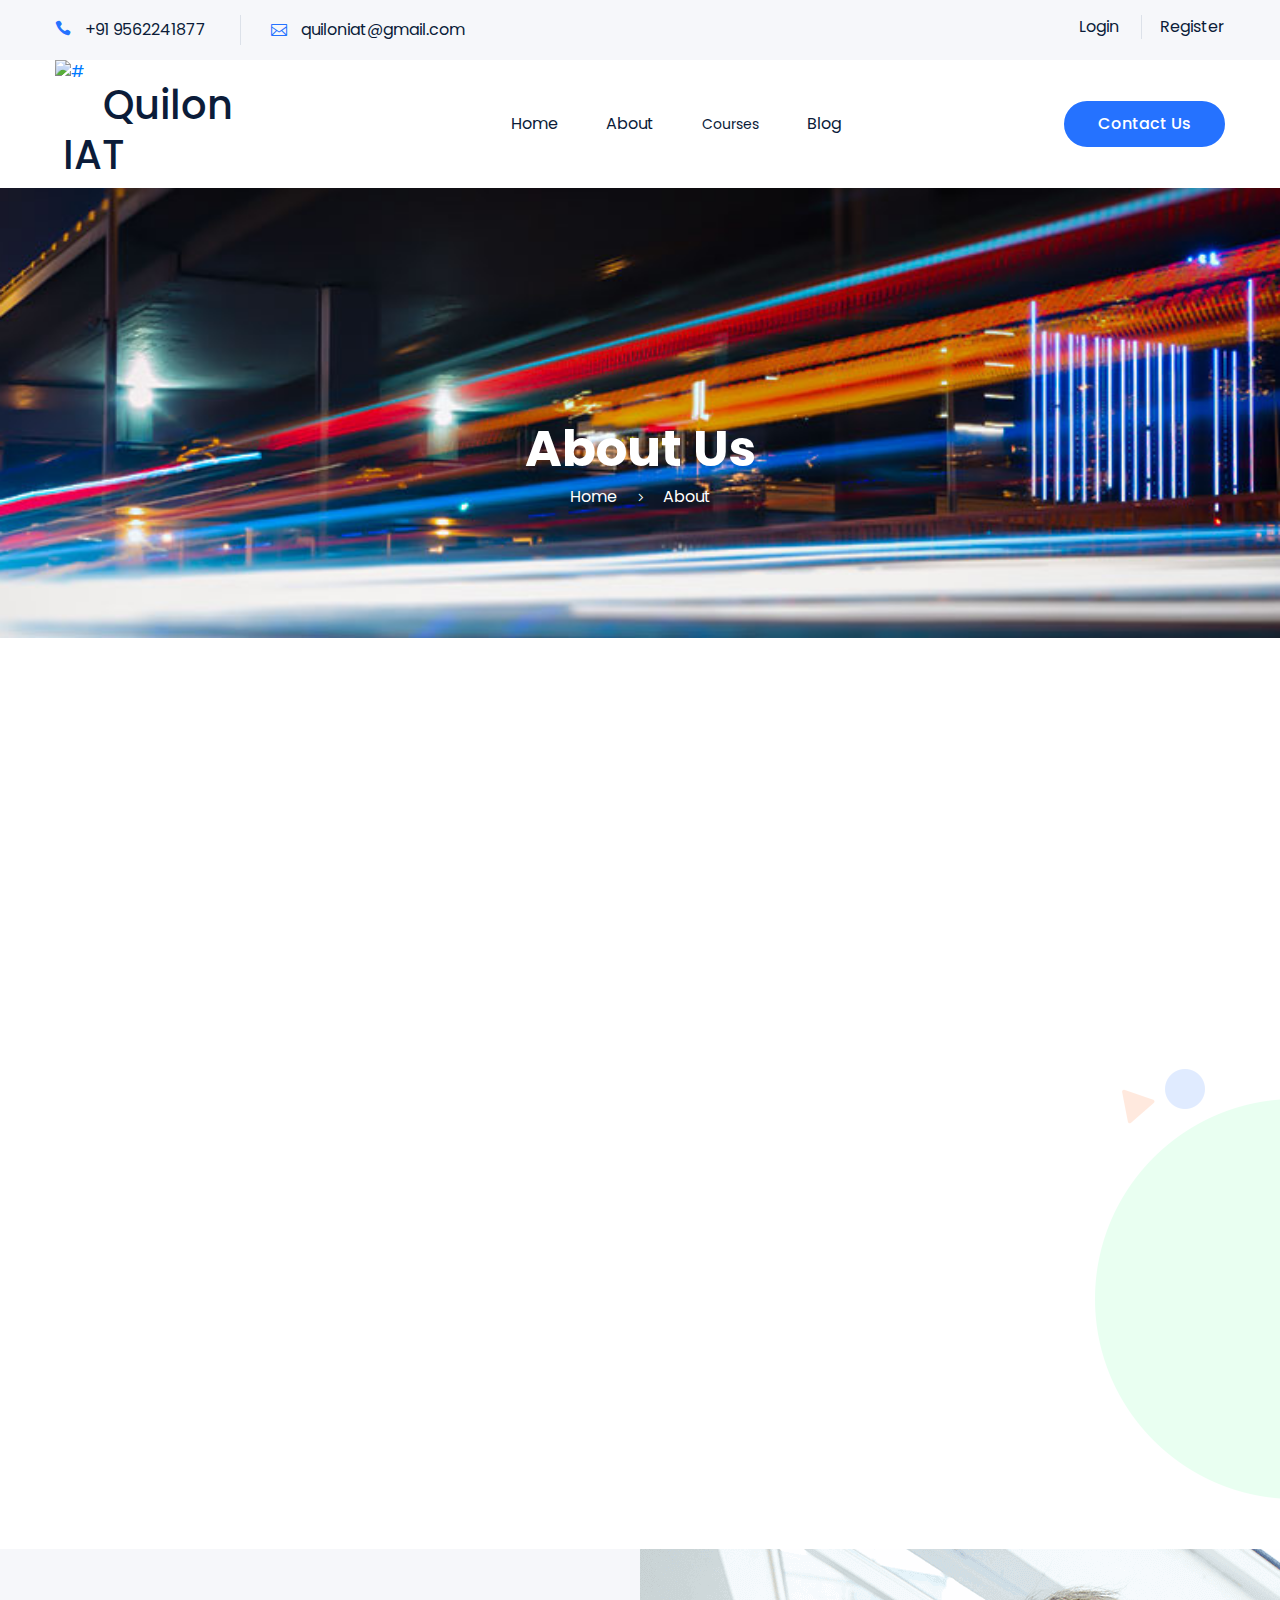
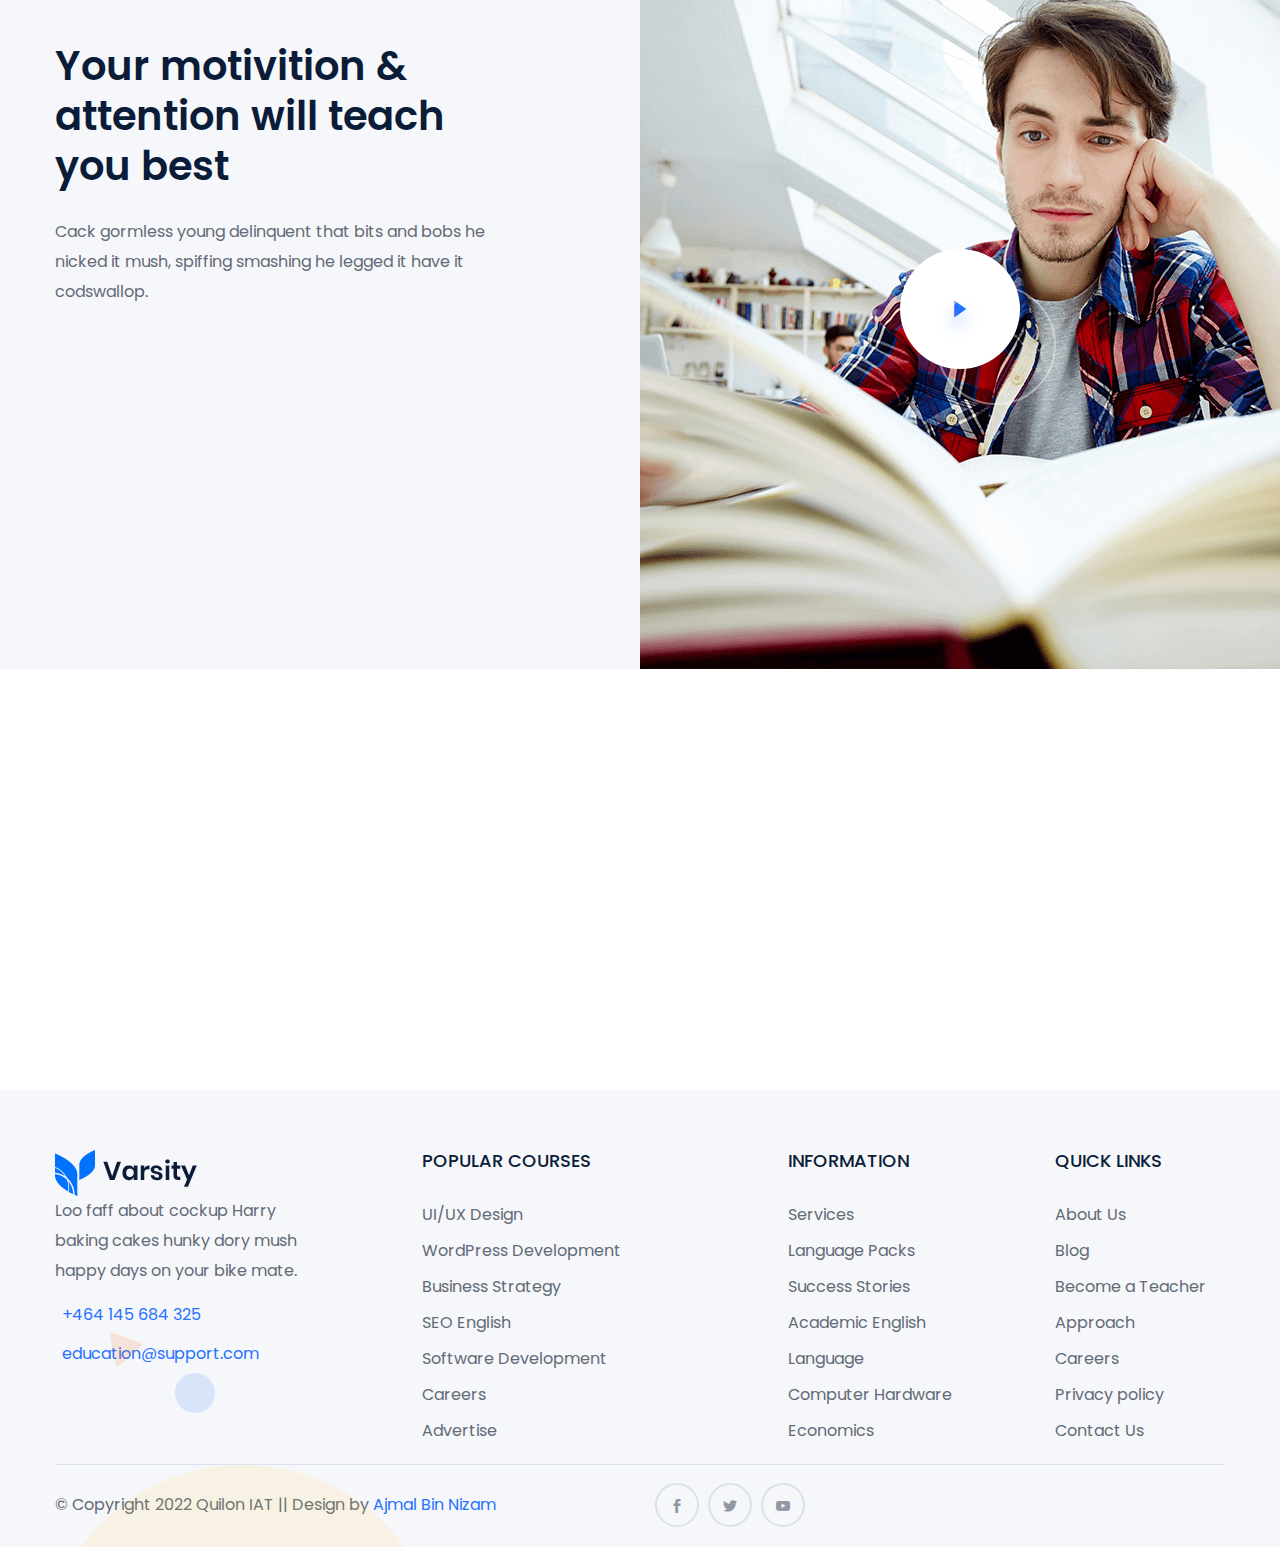
==== commit 56cef9f0: "at the end" ====
--- a/about.html
+++ b/about.html
@@ -1,32 +1,27 @@
 <!DOCTYPE html>
-<html lang="zxx">
+<html lang="en-US">
 
 <head>
-    <!-- Required meta tags -->
-    <meta charset="utf-8" />
-    <meta name="viewport" content="width=device-width, initial-scale=1, shrink-to-fit=no" />
-    <title>varsity</title>
-    <link rel="icon" href="img/favicon.png" type="image/png">
-    <!-- Bootstrap CSS -->
-    <link rel="stylesheet" href="css/bootstrap.min.css"/>
-    <!-- animate CSS -->
-    <link rel="stylesheet" href="css/animate.css"/>
-    <!-- font awesome CSS -->
-    <link rel="stylesheet" href="vendors/elegant_Icon/elegent_icon.css"/>
-    <!-- nice select CSS -->
-    <link rel="stylesheet" href="vendors/niceselect/css/nice-select.css"/>
-    <!-- owl carousel CSS -->
-    <link rel="stylesheet" href="vendors/owl_carousel/css/owl.carousel.css"/>
-    <!-- magnific popup CSS -->
-    <link rel="stylesheet" href="vendors/magnify_popup/magnific-popup.css"/>
-    <!-- Countdown CSS -->
-    <link rel="stylesheet" href="vendors/countdown/css/Countdown.css"/>
-    <!-- flaticon CSS -->
-    <link rel="stylesheet" href="css/flaticon.css"/>
-    <!-- aos CSS -->
-    <link rel="stylesheet" href="vendors/aos/aos.css"/>
-    <!-- style CSS -->
-    <link rel="stylesheet" href="css/style.css"/>
+    <meta charset="utf-8">
+    <meta name="viewport" content="width=device-width, initial-scale=1, shrink-to-fit=no">
+    <title>QIAT | Institute of Automobile Technology </title>
+    <meta name=description
+        content="QIAT | Institute of Automobile Technology is one of the best institue in kollam for the educational sector to meet current & future industrial requirements, we provide various courses across automobile industry">
+    <meta name="keywords"
+        content="quiloniat,quiloniat.in, ECM Training in Bangalore, ecm training in kollam kerala, automobile service in kollam, reynlab, iatindia, quilon institue, automobile courses, btech courses ">
+
+    <link rel="icon" href="img/quilon-iat-icon.png" alt="quiloniat" type="image/png">
+    <link rel="stylesheet" href="https://stackpath.bootstrapcdn.com/bootstrap/4.4.1/css/bootstrap.min.css"
+        integrity="sha384-Vkoo8x4CGsO3+Hhxv8T/Q5PaXtkKtu6ug5TOeNV6gBiFeWPGFN9MuhOf23Q9Ifjh" crossorigin="anonymous">
+    <link rel="stylesheet" href="css/animate.css" />
+    <link rel="stylesheet" href="vendors/elegant_Icon/elegent_icon.css" />
+    <link rel="stylesheet" href="vendors/niceselect/css/nice-select.css" />
+    <link rel="stylesheet" href="vendors/owl_carousel/css/owl.carousel.css" />
+    <link rel="stylesheet" href="vendors/magnify_popup/magnific-popup.css" />
+    <link rel="stylesheet" href="vendors/countdown/css/Countdown.css" />
+    <link rel="stylesheet" href="css/flaticon.css" />
+    <link rel="stylesheet" href="vendors/aos/aos.css" />
+    <link rel="stylesheet" href="css/style.css" />
 </head>
 
 <body>
@@ -38,9 +33,28 @@
         </div>
     </div>
     <!-- End Preloader  -->
-    <header class="header_part single_page_header">
+    <header class="header_part">
+        <div class="sub_header section_bg">
+            <div class="container">
+                <div class="row">
+                    <div class="col-xl-6 col-lg-7 col-md-8">
+                        <div class="header_contact_info">
+                            <a href="tel:+919562241877"><i class="icon_phone"></i>+91 9562241877</a>
+                            <a href="mailto:quiloniat@gmail.com" target="_blank"><i
+                                    class="icon_mail_alt"></i>quiloniat@gmail.com</a>
+                        </div>
+                    </div>
+                    <div class="col-xl-6 col-lg-5 col-md-4">
+                        <div class="header_login_info">
+                            <a href="coming_soon.html">Login</a>
+                            <a href="contact.html">Register</a>
+                        </div>
+                    </div>
+                </div>
+            </div>
+        </div>
         <div class="main_nav">
-           <div class="container">
+            <div class="container">
                 <div class="row">
                     <div class="col-lg-12">
                         <div class="header_iner d-flex justify-content-between align-items-center">
@@ -48,54 +62,41 @@
                                 <i class="icon_menu"></i>
                             </div>
                             <div class="logo">
-                                <a href="index.html" class="main_logo"><img src="img/single_blog_logo.png" alt="#"></a>
-                                <a href="index.html" class="sticky_logo"><img src="img/logo.png" alt="#"></a>
+                                <a href="index.html"><img src="img/quiloniat-logo.png" alt="#">
+                                    <h2>Quilon IAT</h2>
+                                </a>
                             </div>
                             <nav class="navbar_bar">
                                 <ul>
                                     <li>
                                         <a href="index.html">Home</a>
                                     </li>
-                                    <li><a href="about.html">About</a></li>
+                                    <li><a href="#">About</a></li>
                                     <li class="mega_menu_dropdown">
                                         <a href="#">Courses</a>
                                         <ul>
-                                            <li><a href="ecu_training.html">Courses Grid</a>
+                                            <!-- <li><a href="ecu_training.html">Courses Grid</a>
                                             <li><a href="popular_with_sidebar.html"> Courses With Sideber</a>
-                                            <li><a href="popular_with_sidebar_2.html">Courses List</a>
-                                            <li><a href="ecu_training.html">Courses Details</a>
+                                            <li><a href="popular_with_sidebar_2.html">Courses List</a> -->
+                                            <li><a href="ecu_training.html">ECM Training</a>
+                                            <li><a href="vehicle_diagnostics.html">Automobile Diagnostics</a>
                                             </li>
                                         </ul>
                                     </li>
-                                    <li class="mega_menu_dropdown">
-                                        <a href="#">Events</a>
-                                        <ul>
-                                            <li><a href="event_style_1.html">event</a>
-                                            <li><a href="event_details.html">event details</a>
-                                            </li>
-                                        </ul>
-                                    </li>
-                                    <li class="mega_menu_dropdown">
-                                        <a href="#">News</a>
-                                        <ul>
-                                            <li><a href="blog_classic_style_1.html">blog classic</a>
-                                            <li><a href="blog_single.html">blog single</a>
-                                            </li>
-                                        </ul>
-                                    </li>
-                                    <li><a href="contact.html">Contact</a></li>
+                                    <li><a href="#">Blog</a>
                                 </ul>
                             </nav>
                             <div class="navbar_btn">
-                                <a href="#" class="btn_1">Get Started</a>
-                            </div>
-                        </div>
-                    </div>
-                </div>
-            </div> 
+                                <a href="contact.html" class="btn_1">Contact Us</a>
+                            </div>
+                        </div>
+                    </div>
+                </div>
+            </div>
         </div>
     </header>
     <!-- header part end -->
+
 
     <!-- breadcrumb part -->
     <section class="breadcrumb_part parallax_background">
@@ -105,7 +106,7 @@
                     <div class="breadcrumb_iner">
                         <h2>About Us</h2>
                         <div class="breadcrumb_iner_link">
-                            <a href="#">Home</a>
+                            <a href="index.html">Home</a>
                             <i class="arrow_carrot-right"></i>
                             <a href="#">About</a>
                         </div>
@@ -373,7 +374,7 @@
                     <div class="copyright_part">
                         <div class="row align-items-center">
                             <div class="col-lg-6 col-md-8">
-                                <p>© Copyright 2020 Design by <a href="#" class="text_underline">Droit Themes</a> </p>
+                                <p>© Copyright 2022 Quilon IAT || Design by <a href="ajmalbinnizam.github.io" class="text_underline">Ajmal Bin Nizam</a> </p>
                             </div> 
                             <div class="col-lg-6 col-md-4">
                                 <div class="social_icon">
--- a/css/style.css
+++ b/css/style.css
@@ -1254,7 +1254,7 @@
   color: #2572ff;
 }
 .breadcrumb_part {
-  background-image: url("../img/breadcrumb_bg.png");
+  background-image: url("../img/about-banner.jpg");
   background-position: center;
   background-repeat: no-repeat;
   background-size: cover;
@@ -1401,8 +1401,11 @@
   margin-right: 10px;
 }
 .grid_bg {
-  background-image: url(../img/breadcrumb_bg/grid_breadcrumg.png);
-}
+  /* background-image: url("https://t3.ftcdn.net/jpg/04/34/09/90/360_F_434099061_C1lA1OE8uWeZqFMMXHeKBPW84wjbSRxV.jpg"); */
+  background-image: url("https://www.a1tireandautofletcher.com/images/banner-services.jpg");
+
+}
+
 .blog_grid_bg {
   background-image: url(../img/breadcrumb_bg/blog_breadcrumg.png);
 }
@@ -1640,14 +1643,14 @@
     line-height: 28px;
   }
 }
-.course_details .course_registration_form input, .course_details .course_registration_form .niceSelect {
+.course_details .course_registration_form input, .niceSelect {
   border-radius: 50px;
   display: block;
   width: 100%;
   background-color: #f0f3f7;
   padding: 19px 25px;
   color: #7c8189;
-  margin-bottom: 20px;
+  
   border: 2px solid #f0f3f7;
   height: auto;
   line-height: 18px;
@@ -1655,22 +1658,26 @@
   -webkit-transition: 0.5s;
   transition: 0.5s;
 }
-.course_details .course_registration_form input:focus, .course_details .course_registration_form .niceSelect:focus {
+.course_details .course_registration_form input, .course_details .course_registration_form .niceSelect {
+  margin-bottom: 20px;
+}
+
+.course_details .course_registration_form input:focus, .niceSelect:focus {
   background-color: transparent;
   border: 2px solid #cbe0fb;
   color: #0b1c39;
 }
-.course_details .course_registration_form input:after, .course_details .course_registration_form .niceSelect:after {
+.course_details .course_registration_form input:after, .niceSelect:after {
   top: 24px;
   right: 34px;
   font-size: 24px;
 }
 @media (max-width: 767.98px) {
-  .course_details .course_registration_form input, .course_details .course_registration_form .niceSelect {
+  .course_details .course_registration_form input, .niceSelect {
     font-size: 14px;
-    padding: 9px 25px;
-  }
-  .course_details .course_registration_form input:after, .course_details .course_registration_form .niceSelect:after {
+    /* padding: 9px 25px; */
+  }
+  .course_details .course_registration_form input:after, .niceSelect:after {
     right: 27px;
     font-size: 24px;
     top: 12px;
@@ -2499,7 +2506,7 @@
   background-size: cover;
 }
 .bg_2 {
-  background-image: url("../img/course_thumb.png");
+  background-image: url("../img/slider_4.jpg");
   background-position: center;
   background-repeat: no-repeat;
   background-size: cover;
@@ -4588,7 +4595,7 @@
   color: #2572ff;
 }
 .footer_section {
-  padding: 120px 0 37px;
+  padding: 60px 0 20px;
   position: relative;
 }
 @media (max-width: 767.98px) {
@@ -4612,7 +4619,7 @@
   }
 }
 .footer_section .single_feature_footer img {
-  margin-bottom: 35px;
+
 }
 @media (max-width: 767.98px) {
   .footer_section .single_feature_footer img {
@@ -4620,7 +4627,7 @@
   }
 }
 .footer_section .footer_contact_info {
-  margin-top: 37px;
+  margin-top: 17px;
 }
 @media (max-width: 767.98px) {
   .footer_section .footer_contact_info {
@@ -4676,9 +4683,12 @@
   color: #2572ff;
 }
 .footer_section .copyright_part {
-  margin-top: 67px;
+  margin-top: 15px;
   border-top: 1px solid #dce1e9;
   padding-top: 18px;
+}
+.footer_section .footer_para{
+ text-align: center;
 }
 @media (max-width: 767.98px) {
   .footer_section .copyright_part p {
@@ -4720,7 +4730,7 @@
   }
 }
 .social_icon {
-  float: right;
+  float: left;
 }
 @media (max-width: 767.98px) {
   .social_icon {
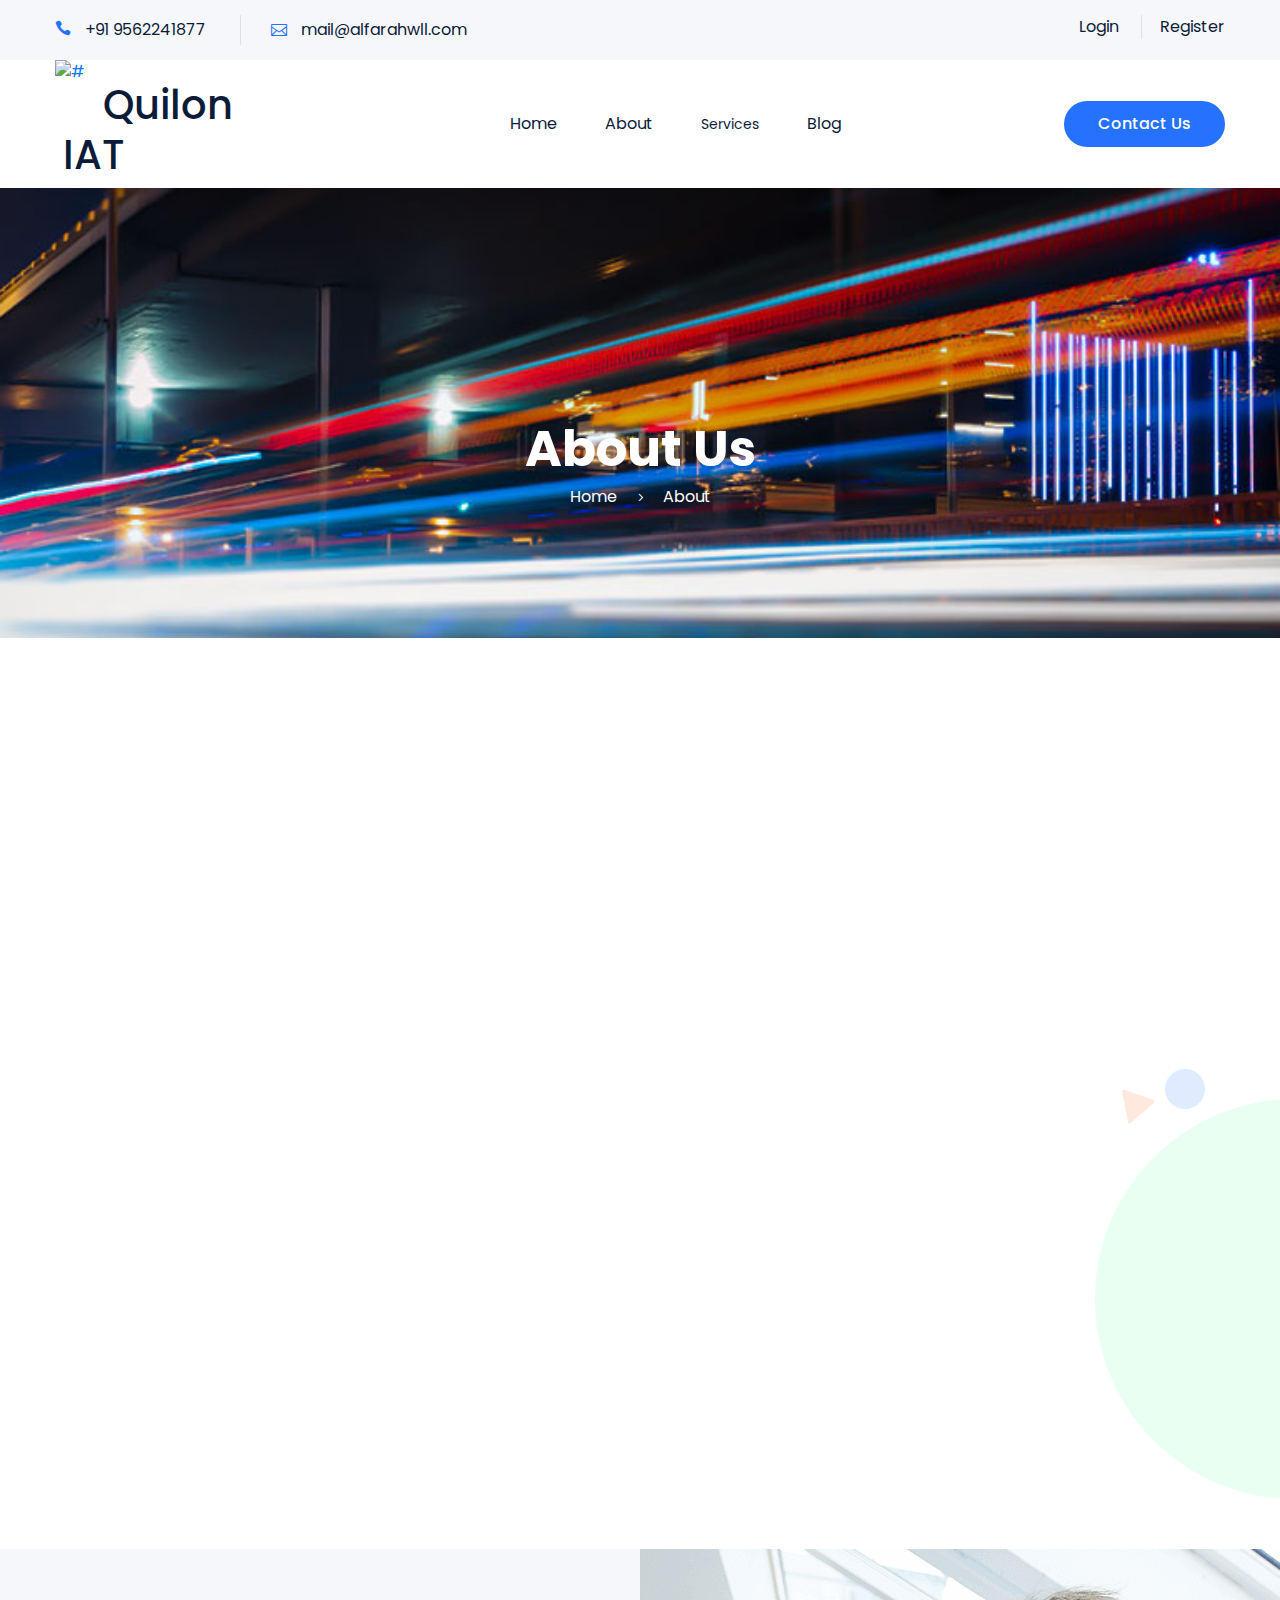
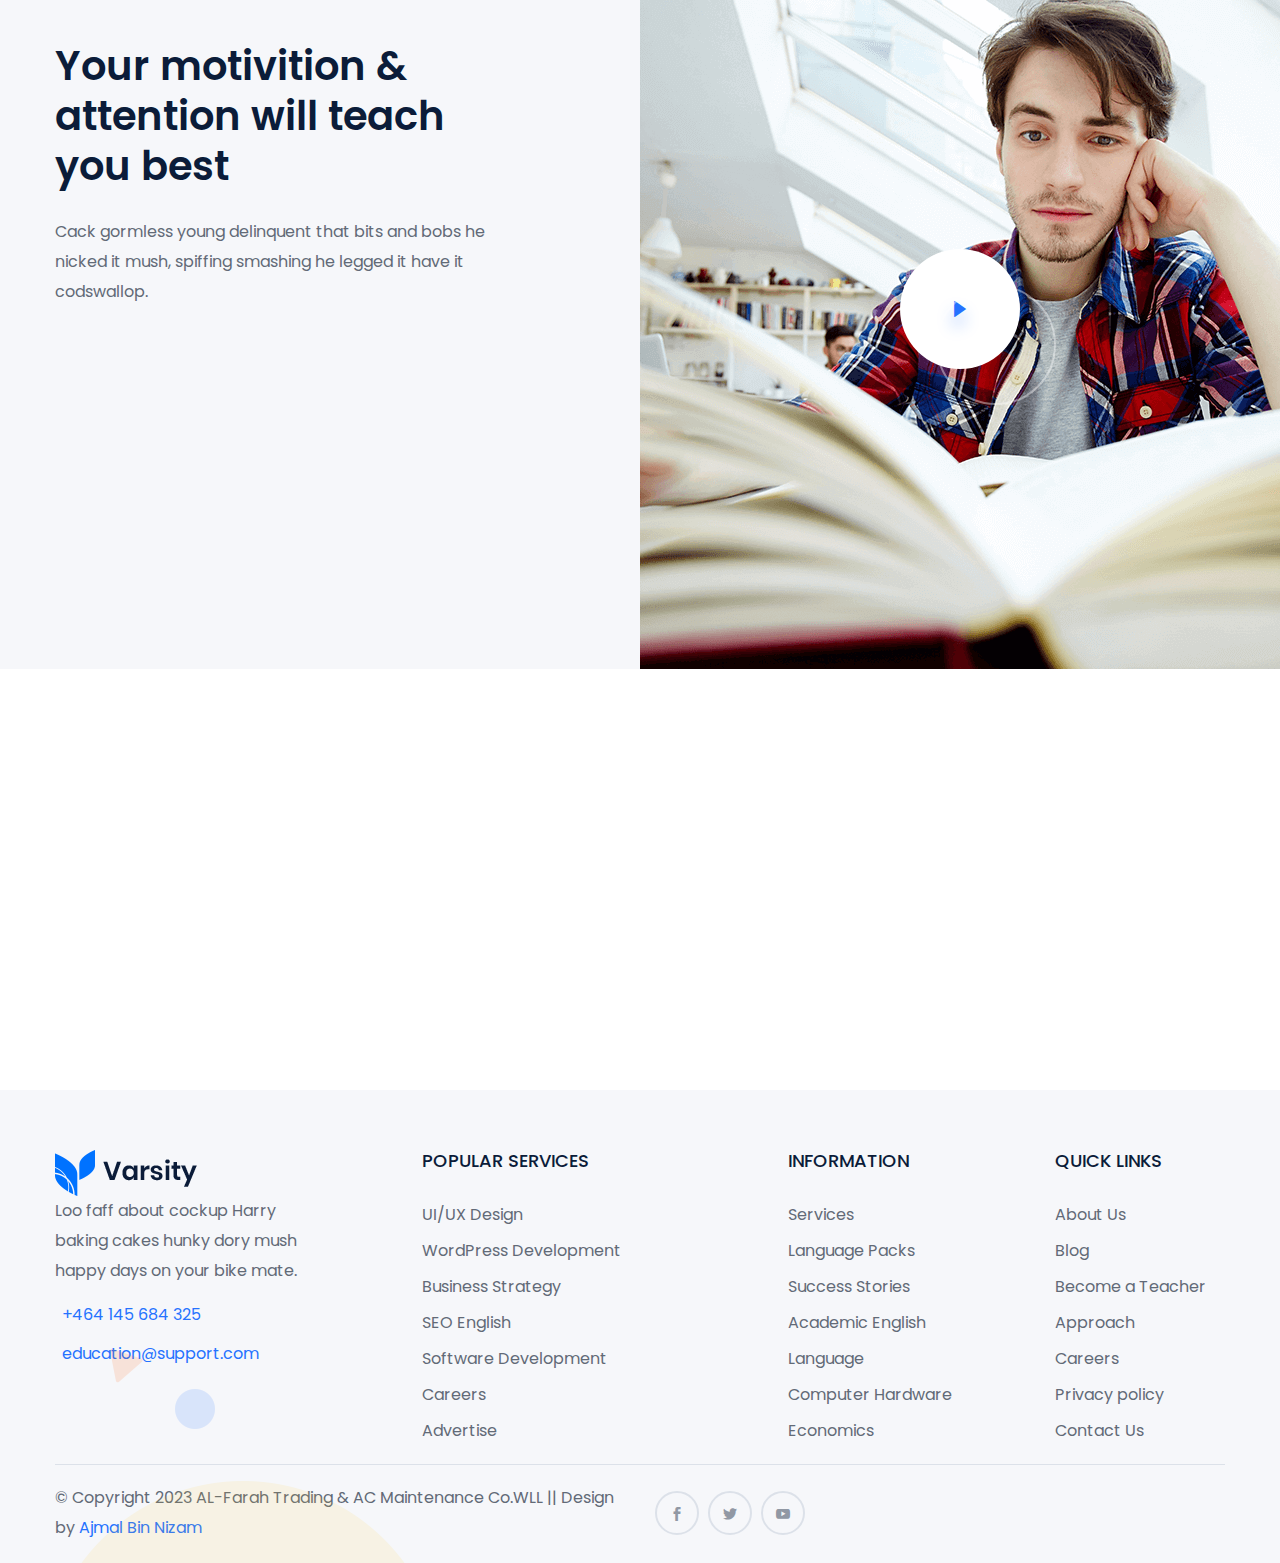
==== commit ba743098: "edited" ====
--- a/about.html
+++ b/about.html
@@ -4,11 +4,11 @@
 <head>
     <meta charset="utf-8">
     <meta name="viewport" content="width=device-width, initial-scale=1, shrink-to-fit=no">
-    <title>QIAT | Institute of Automobile Technology </title>
+    <title>AL-Farah AC Maintenance</title>
     <meta name=description
-        content="QIAT | Institute of Automobile Technology is one of the best institue in kollam for the educational sector to meet current & future industrial requirements, we provide various courses across automobile industry">
+        content="QIAT | Institute of Automobile Technology is one of the best institue in kollam for the educational sector to meet current & future industrial requirements, we provide various Services across automobile industry">
     <meta name="keywords"
-        content="quiloniat,quiloniat.in, ECM Training in Bangalore, ecm training in kollam kerala, automobile service in kollam, reynlab, iatindia, quilon institue, automobile courses, btech courses ">
+        content="quiloniat,quiloniat.in, ECM Training in Bangalore, ecm training in kollam kerala, automobile service in kollam, reynlab, iatindia, quilon institue, automobile Services, btech Services ">
 
     <link rel="icon" href="img/quilon-iat-icon.png" alt="quiloniat" type="image/png">
     <link rel="stylesheet" href="https://stackpath.bootstrapcdn.com/bootstrap/4.4.1/css/bootstrap.min.css"
@@ -40,8 +40,8 @@
                     <div class="col-xl-6 col-lg-7 col-md-8">
                         <div class="header_contact_info">
                             <a href="tel:+919562241877"><i class="icon_phone"></i>+91 9562241877</a>
-                            <a href="mailto:quiloniat@gmail.com" target="_blank"><i
-                                    class="icon_mail_alt"></i>quiloniat@gmail.com</a>
+                            <a href="mailto:mail@alfarahwll.com" target="_blank"><i
+                                    class="icon_mail_alt"></i>mail@alfarahwll.com</a>
                         </div>
                     </div>
                     <div class="col-xl-6 col-lg-5 col-md-4">
@@ -73,11 +73,11 @@
                                     </li>
                                     <li><a href="#">About</a></li>
                                     <li class="mega_menu_dropdown">
-                                        <a href="#">Courses</a>
+                                        <a href="#">Services</a>
                                         <ul>
-                                            <!-- <li><a href="ecu_training.html">Courses Grid</a>
-                                            <li><a href="popular_with_sidebar.html"> Courses With Sideber</a>
-                                            <li><a href="popular_with_sidebar_2.html">Courses List</a> -->
+                                            <!-- <li><a href="ecu_training.html">Services Grid</a>
+                                            <li><a href="popular_with_sidebar.html"> Services With Sideber</a>
+                                            <li><a href="popular_with_sidebar_2.html">Services List</a> -->
                                             <li><a href="ecu_training.html">ECM Training</a>
                                             <li><a href="vehicle_diagnostics.html">Automobile Diagnostics</a>
                                             </li>
@@ -147,7 +147,7 @@
                             zonked my lady gosh cup of tea, have it spiffing good time naff 
                             wind up codswallop crikey.</p>
                             <h3><span>Call Us</span> +456 968 562 75</h3>
-                        <a href="#" class="btn_1">View Courses</a>
+                        <a href="#" class="btn_1">View Services</a>
                     </div>
                 </div>
             </div>
@@ -330,7 +330,7 @@
                 </div>
                 <div class="col-lg-3 col-sm-6">
                     <div class="single_feature_footer footer_nav">
-                        <h4>Popular Courses</h4>
+                        <h4>Popular Services</h4>
                         <ul>
                             <li><a href="#">UI/UX Design</a></li>
                             <li><a href="#"> WordPress Development</a></li>
@@ -374,7 +374,7 @@
                     <div class="copyright_part">
                         <div class="row align-items-center">
                             <div class="col-lg-6 col-md-8">
-                                <p>© Copyright 2022 Quilon IAT || Design by <a href="ajmalbinnizam.github.io" class="text_underline">Ajmal Bin Nizam</a> </p>
+                                <p>© Copyright 2023 AL-Farah Trading & AC Maintenance Co.WLL || Design by <a href="ajmalbinnizam.github.io" class="text_underline">Ajmal Bin Nizam</a> </p>
                             </div> 
                             <div class="col-lg-6 col-md-4">
                                 <div class="social_icon">
--- a/css/style.css
+++ b/css/style.css
@@ -1968,7 +1968,7 @@
     padding: 130px 0 100px;
   }
 }
-.popular_course .single_courses_item {
+.popular_course .single_Services_item {
   border-radius: 6px;
   margin: 0 15px;
   -webkit-transition: 0.3s;
@@ -1976,18 +1976,18 @@
   box-shadow: 0px 3px 6px 0px rgba(2, 25, 55, 0.04);
 }
 @media (max-width: 576px) {
-  .popular_course .single_courses_item {
+  .popular_course .single_Services_item {
     margin: 0;
   }
 }
-.popular_course .single_courses_item:hover {
+.popular_course .single_Services_item:hover {
   box-shadow: 0px 30px 50px 0px rgba(2, 25, 55, 0.08);
 }
-.popular_course .single_courses_item img {
+.popular_course .single_Services_item img {
 
   border-radius: 10px 10px 0 0;
 }
-.popular_course .single_courses_item h4 {
+.popular_course .single_Services_item h4 {
   font-size: 20px;
   font-weight: 500;
   line-height: 28px;
@@ -1995,21 +1995,21 @@
   -webkit-transition: 0.3s;
   transition: 0.3s;
 }
-.popular_course .single_courses_item:hover h4 {
+.popular_course .single_Services_item:hover h4 {
   color: #2572ff;
 }
-.popular_course .courses_item_iner {
+.popular_course .Services_item_iner {
   padding: 30px 40px 15px;
   background-color: #fff;
   border-radius: 0 0 6px 6px;
 }
 @media (max-width: 991px) {
-  .popular_course .courses_item_iner {
+  .popular_course .Services_item_iner {
     padding: 20px 15px 15px;
   }
 }
 @media only screen and (min-width: 992px) and (max-width: 1199.98px) {
-  .popular_course .courses_item_iner {
+  .popular_course .Services_item_iner {
     padding: 25px 20px 22px;
   }
 }
@@ -2055,11 +2055,11 @@
   max-width: 30px;
   border-radius: 50% !important;
 }
-.courses_review {
+.Services_review {
   display: flex;
   align-items: center;
 }
- .courses_btn {
+ .Services_btn {
   font-size: 9px;
   padding: 5px 10px;
   line-height: 14px;
@@ -2068,30 +2068,30 @@
   text-transform: uppercase;
   border-radius: 50px;
 }
-.courses_review .review_icon {
+.Services_review .review_icon {
   margin-left: 30px;
 }
 @media (max-width: 767.98px) {
-  .courses_review .review_icon {
+  .Services_review .review_icon {
     margin-left: 8px;
   }
 }
 @media only screen and (min-width: 992px) and (max-width: 1199.98px) {
-  .courses_review .review_icon {
+  .Services_review .review_icon {
     margin-left: 9px;
   }
 }
-.courses_review .review_icon i {
+.Services_review .review_icon i {
   color: #ffbe21;
   font-size: 12px;
 }
-.courses_review span {
+.Services_review span {
   color: #7a818d;
   margin-left: 8px;
   font-size: 14px;
 }
 @media (max-width: 767.98px) {
-  .courses_review span {
+  .Services_review span {
     font-size: 12px;
   }
 }
@@ -2105,87 +2105,87 @@
   color: #2572ff;
   margin-right: 8px;
 }
-.courses_list_style .single_courses_item {
+.Services_list_style .single_Services_item {
   display: flex;
   align-items: center;
 }
 @media (max-width: 576px) {
-  .courses_list_style .single_courses_item {
+  .Services_list_style .single_Services_item {
     display: block;
   }
 }
-.courses_list_style .single_courses_item:hover {
+.Services_list_style .single_Services_item:hover {
   box-shadow: 0px 3px 6px 0px rgba(2, 25, 55, 0.04);
 }
-.courses_list_style .single_courses_item .courses_item_iner {
+.Services_list_style .single_Services_item .Services_item_iner {
   padding: 50px 50px 15px;
 }
 @media (max-width: 991px) {
-  .courses_list_style .single_courses_item .courses_item_iner {
+  .Services_list_style .single_Services_item .Services_item_iner {
     padding: 20px 15px 15px;
   }
 }
 @media only screen and (min-width: 992px) and (max-width: 1199.98px) {
-  .courses_list_style .single_courses_item .courses_item_iner {
+  .Services_list_style .single_Services_item .Services_item_iner {
     padding: 30px 25px 15px;
   }
 }
-.courses_list_style .single_courses_item img {
+.Services_list_style .single_Services_item img {
   max-width: 372px;
   width: auto !important;
   border-radius: 5px 0 0 5px;
 }
 @media (max-width: 576px) {
-  .courses_list_style .single_courses_item img {
+  .Services_list_style .single_Services_item img {
     max-width: 100%;
     width: 100% !important;
     border-radius: 5px 5px 0 0;
   }
 }
 @media only screen and (min-width: 576px) and (max-width: 767.98px) {
-  .courses_list_style .single_courses_item img {
+  .Services_list_style .single_Services_item img {
     max-width: 215px;
   }
 }
 @media only screen and (min-width: 992px) and (max-width: 1199.98px) {
-  .courses_list_style .single_courses_item img {
+  .Services_list_style .single_Services_item img {
     max-width: 300px;
   }
 }
-.courses_list_style .single_courses_item h4 {
+.Services_list_style .single_Services_item h4 {
   font-size: 30px;
   line-height: 42px;
   margin: 18px 0 28px;
 }
 @media (max-width: 991px) {
-  .courses_list_style .single_courses_item h4 {
+  .Services_list_style .single_Services_item h4 {
     font-size: 20px;
     line-height: 28px;
     margin: 10px 0 15px;
   }
 }
 @media only screen and (min-width: 992px) and (max-width: 1199.98px) {
-  .courses_list_style .single_courses_item h4 {
+  .Services_list_style .single_Services_item h4 {
     font-size: 25px;
     line-height: 35px;
   }
 }
-.courses_list_style .single_courses_item .course_author img {
+.Services_list_style .single_Services_item .course_author img {
   max-width: 30px;
   border-radius: 50%;
 }
-.courses_list_style .single_courses_item .popular_course_list {
+.Services_list_style .single_Services_item .popular_course_list {
   margin-top: 50px;
   padding-top: 25px;
 }
 @media only screen and (min-width: 576px) and (max-width: 767.98px) {
-  .courses_list_style .single_courses_item .popular_course_list {
+  .Services_list_style .single_Services_item .popular_course_list {
     margin-top: 25px;
     padding-top: 15px;
   }
 }
 @media only screen and (min-width: 992px) and (max-width: 1199.98px) {
-  .courses_list_style .single_courses_item .popular_course_list {
+  .Services_list_style .single_Services_item .popular_course_list {
     margin-top: 25px;
     padding-top: 15px;
   }
@@ -2851,55 +2851,55 @@
   animation: circleAnimation 7s linear infinite;
   z-index: -1;
 }
-.course_single_page .single_courses_item {
+.course_single_page .single_Services_item {
   margin: 40px 0 0;
 }
 @media (max-width: 767.98px) {
-  .course_single_page .single_courses_item {
+  .course_single_page .single_Services_item {
     margin: 15px 0 0;
   }
 }
 @media only screen and (min-width: 768px) and (max-width: 991.98px) {
-  .course_single_page .single_courses_item {
+  .course_single_page .single_Services_item {
     margin: 15px 0 0;
   }
 }
-.single_courses_filter {
+.single_Services_filter {
   flex: 24% 0 0;
   border-right: 1px solid #e4e8ef;
 }
 @media (max-width: 576px) {
-  .single_courses_filter {
+  .single_Services_filter {
     flex: 100% 0 0;
     border-right: 0 solid transparent;
   }
 }
 @media (min-width: 576px) and (max-width: 991px) {
-  .single_courses_filter {
+  .single_Services_filter {
     flex: 50% 0 0;
     border-right: 1 solid #e4e8ef;
   }
 }
-.single_courses_filter:last-child {
+.single_Services_filter:last-child {
   border-right: 0px solid transparent;
 }
 @media (min-width: 576px) and (max-width: 991px) {
-  .single_courses_filter:nth-child(n+2) {
+  .single_Services_filter:nth-child(n+2) {
     border-right: 0 solid transparent;
   }
 }
-.single_courses_filter input {
+.single_Services_filter input {
   padding: 14px 15px;
   border: 0px solid transparent;
   line-height: 22px;
   color: #8b9098;
 }
 @media (min-width: 576px) and (max-width: 991px) {
-  .single_courses_filter input {
+  .single_Services_filter input {
     padding: 14px 20px;
   }
 }
-.single_courses_filter .niceSelect {
+.single_Services_filter .niceSelect {
   border: 0px solid transparent;
   height: 50px;
   font-size: 16px;
@@ -2908,22 +2908,22 @@
   font-weight: 400;
 }
 @media (max-width: 576px) {
-  .single_courses_filter .niceSelect {
+  .single_Services_filter .niceSelect {
     margin: 10px 0;
   }
 }
 @media (min-width: 576px) and (max-width: 991px) {
-  .single_courses_filter .niceSelect {
+  .single_Services_filter .niceSelect {
     margin: 10px 0;
   }
 }
-.single_courses_filter .niceSelect:after {
+.single_Services_filter .niceSelect:after {
   top: 3px;
   right: 28px;
   font-size: 24px;
   color: #8b9098;
 }
-.courses_filter_part {
+.Services_filter_part {
   display: flex;
   flex-wrap: wrap;
   background-color: #fff;
@@ -2932,17 +2932,17 @@
   padding: 15px 15px;
   margin-bottom: 20px;
 }
-.courses_filter_part .btn_1 {
+.Services_filter_part .btn_1 {
   float: right;
   padding: 15px 45px;
 }
-.courses_filter_part .btn_1:hover {
+.Services_filter_part .btn_1:hover {
   background-color: #0d56dc;
   border: 2px solid #0d56dc;
   color: #fff !important;
 }
 @media (max-width: 576px) {
-  .courses_filter_part .btn_1 {
+  .Services_filter_part .btn_1 {
     width: 100%;
     text-align: center;
   }
@@ -3059,58 +3059,58 @@
   animation: circleAnimation 7s linear infinite;
   z-index: -1;
 }
-.grid_course_single_page .single_courses_item {
+.grid_course_single_page .single_Services_item {
   margin: 40px 0 0;
 }
 @media (max-width: 767.98px) {
-  .grid_course_single_page .single_courses_item {
+  .grid_course_single_page .single_Services_item {
     margin: 15px 0 0;
   }
 }
 @media only screen and (min-width: 768px) and (max-width: 991.98px) {
-  .grid_course_single_page .single_courses_item {
+  .grid_course_single_page .single_Services_item {
     margin: 15px 0 0;
   }
 }
-.grid_course_single_page .single_courses_item img {
+.grid_course_single_page .single_Services_item img {
   width: 100%;
 }
-.grid_courses_filter_part {
+.grid_Services_filter_part {
   display: flex;
   justify-content: space-between;
   align-items: center;
   margin-bottom: 10px;
   flex-wrap: wrap;
 }
-.grid_courses_filter_part .single_courses_filter {
+.grid_Services_filter_part .single_Services_filter {
   border: 0px solid transparent;
   position: relative;
 }
 @media (max-width: 576px) {
-  .grid_courses_filter_part .single_courses_filter {
+  .grid_Services_filter_part .single_Services_filter {
     margin: 10px 0;
   }
 }
 @media (min-width: 576px) and (max-width: 991px) {
-  .grid_courses_filter_part .single_courses_filter {
+  .grid_Services_filter_part .single_Services_filter {
     margin: 10px 0;
   }
 }
 @media only screen and (min-width: 992px) and (max-width: 1199.98px) {
-  .grid_courses_filter_part .single_courses_filter {
+  .grid_Services_filter_part .single_Services_filter {
     margin: 10px 0;
   }
 }
-.grid_courses_filter_part .single_courses_filter i {
+.grid_Services_filter_part .single_Services_filter i {
   color: #2572ff;
   float: left;
   margin-right: 10px;
   font-size: 16px;
 }
-.grid_courses_filter_part .single_courses_filter p {
+.grid_Services_filter_part .single_Services_filter p {
   line-height: 17px;
 }
-.grid_courses_filter_part .single_courses_filter .icon_search {
+.grid_Services_filter_part .single_Services_filter .icon_search {
   position: absolute;
   right: 20px;
   top: 16px;
@@ -3118,7 +3118,7 @@
   font-size: 20px;
   color: #8b9098;
 }
-.grid_courses_filter_part .single_courses_filter input {
+.grid_Services_filter_part .single_Services_filter input {
   color: #a3a8b0;
   width: 100%;
 }
@@ -3259,80 +3259,80 @@
 .single_review_part.blog_page_single_item span {
   color: #6b6b7a !important;
 }
-.courses_filter_left_filter {
+.Services_filter_left_filter {
   display: flex;
   flex: 46% 0 0;
   flex-wrap: wrap;
 }
 @media (max-width: 767.98px) {
-  .courses_filter_left_filter {
+  .Services_filter_left_filter {
     flex: 100% 0 0;
   }
 }
 @media only screen and (min-width: 992px) and (max-width: 1199.98px) {
-  .courses_filter_left_filter {
+  .Services_filter_left_filter {
     flex: 70% 0 0;
   }
 }
-.courses_filter_left_filter .single_courses_filter {
+.Services_filter_left_filter .single_Services_filter {
   flex: 50% 0 0;
   flex-wrap: wrap;
 }
 @media (max-width: 767.98px) {
-  .courses_filter_left_filter .single_courses_filter {
+  .Services_filter_left_filter .single_Services_filter {
     flex: 100% 0 0;
   }
 }
 @media only screen and (min-width: 768px) and (max-width: 991.98px) {
-  .courses_filter_left_filter .single_courses_filter {
+  .Services_filter_left_filter .single_Services_filter {
     flex: 100% 0 0;
   }
 }
-.courses_filter_right_filter {
+.Services_filter_right_filter {
   display: flex;
   flex: 50% 0 0;
   justify-content: flex-end;
   flex-wrap: wrap;
 }
 @media (max-width: 767.98px) {
-  .courses_filter_right_filter {
+  .Services_filter_right_filter {
     flex: 100% 0 0;
   }
 }
 @media only screen and (min-width: 992px) and (max-width: 1199.98px) {
-  .courses_filter_right_filter {
+  .Services_filter_right_filter {
     flex: 100% 0 0;
     justify-content: flex-start;
     margin-top: 15px;
   }
 }
-.courses_filter_right_filter .single_courses_filter {
+.Services_filter_right_filter .single_Services_filter {
   flex: 50% 0 0;
 }
 @media (max-width: 767.98px) {
-  .courses_filter_right_filter .single_courses_filter {
+  .Services_filter_right_filter .single_Services_filter {
     flex: 100% 0 0;
   }
 }
-.courses_filter_right_filter .single_filter {
+.Services_filter_right_filter .single_filter {
   margin-right: 30px;
   width: 150px;
   box-shadow: 0px 30px 70px 0px rgba(2, 25, 55, 0.08);
 }
 @media (max-width: 767.98px) {
-  .courses_filter_right_filter .single_filter {
+  .Services_filter_right_filter .single_filter {
     margin-right: 0;
     margin: 15px 0;
     width: 100%;
   }
 }
 @media only screen and (min-width: 768px) and (max-width: 991.98px) {
-  .courses_filter_right_filter .single_filter {
+  .Services_filter_right_filter .single_filter {
     margin-right: 0;
     margin: 0 0 15px;
   }
 }
-.courses_filter_right_filter .single_filter .niceSelect {
+.Services_filter_right_filter .single_filter .niceSelect {
   border: 0px solid transparent;
   height: 60px;
   font-size: 16px;
@@ -3342,24 +3342,24 @@
   width: 100%;
   display: block;
 }
-.courses_filter_right_filter .single_filter .niceSelect:after {
+.Services_filter_right_filter .single_filter .niceSelect:after {
   top: 4px;
 }
-.courses_filter_right_filter .single_filter .niceSelect .list {
+.Services_filter_right_filter .single_filter .niceSelect .list {
   padding: 10px 0;
 }
-.courses_filter_right_filter .courses_filter_search {
+.Services_filter_right_filter .Services_filter_search {
   position: relative;
   max-width: 240px;
   box-shadow: 0px 30px 70px 0px rgba(2, 25, 55, 0.08);
 }
 @media (max-width: 767.98px) {
-  .courses_filter_right_filter .courses_filter_search {
+  .Services_filter_right_filter .Services_filter_search {
     max-width: 100%;
     width: 100%;
   }
 }
-.courses_filter_right_filter .courses_filter_search input {
+.Services_filter_right_filter .Services_filter_search input {
   padding: 19px 30px;
   border: 0px solid transparent;
   line-height: 22px;
@@ -3367,10 +3367,10 @@
   width: 100%;
   border-radius: 6px;
 }
-.courses_filter_right_filter .courses_filter_search ::placeholder {
+.Services_filter_right_filter .Services_filter_search ::placeholder {
   color: #a3a8b0;
 }
-.courses_filter_right_filter .courses_filter_search .icon_search {
+.Services_filter_right_filter .Services_filter_search .icon_search {
   position: absolute;
   right: 20px;
   top: 20px;
@@ -3379,61 +3379,61 @@
   color: #8b9098;
   transform: rotate(270deg);
 }
-.courses_details_style {
+.Services_details_style {
   background-color: #fbfcfd;
 }
-.courses_details_iner .course_author img {
+.Services_details_iner .course_author img {
   max-width: 40px;
 }
-.courses_details_iner .course_author h5 {
+.Services_details_iner .course_author h5 {
   font-size: 16px;
   margin-bottom: 0;
   padding-left: 20px;
 }
-.courses_details_iner .course_author span {
+.Services_details_iner .course_author span {
   margin: 0 15px;
 }
-.courses_details_iner .course_author p {
+.Services_details_iner .course_author p {
   padding: 0;
 }
 @media (max-width: 576px) {
-  .courses_details_iner .course_author span {
+  .Services_details_iner .course_author span {
     display: none;
   }
-  .courses_details_iner .course_author img {
+  .Services_details_iner .course_author img {
     max-width: 30px;
   }
-  .courses_details_iner .course_author p {
+  .Services_details_iner .course_author p {
     font-size: 13px;
     margin-left: 15px;
   }
-  .courses_details_iner .course_author h5 {
+  .Services_details_iner .course_author h5 {
     font-size: 13px;
     padding-left: 5px;
   }
 }
-.courses_details_iner h2 {
+.Services_details_iner h2 {
   font-size: 30px;
   margin: 6px 0 22px;
   font-weight: 600;
 }
 @media (max-width: 576px) {
-  .courses_details_iner h2 {
+  .Services_details_iner h2 {
     font-size: 25px;
     line-height: 33px;
   }
 }
-.courses_details_iner .couses_overview {
+.Services_details_iner .couses_overview {
   margin-bottom: 50px;
 }
-.courses_details_iner .popular_course_list p {
+.Services_details_iner .popular_course_list p {
   padding-left: 25px;
 }
-.courses_details_iner .popular_course_list p i {
+.Services_details_iner .popular_course_list p i {
   margin-right: 10px;
 }
 @media (max-width: 576px) {
-  .courses_details_iner .popular_course_list p {
+  .Services_details_iner .popular_course_list p {
     padding-left: 0;
     margin-right: 15px;
     margin-top: 15px;
@@ -3825,13 +3825,13 @@
   top: 2px;
   color: #a8aeb6;
 }
-.single_sidebar .single_courses_category {
+.single_sidebar .single_Services_category {
   display: flex;
   justify-content: space-between;
   align-items: center;
   margin-bottom: 11px;
 }
-.single_sidebar .single_courses_category:last-child {
+.single_sidebar .single_Services_category:last-child {
   margin-bottom: 0;
 }
 .single_sidebar .gmap3 {
@@ -4618,9 +4618,9 @@
     margin-top: 30px;
   }
 }
-.footer_section .single_feature_footer img {
+/* .footer_section .single_feature_footer img {
 
-}
+} */
 @media (max-width: 767.98px) {
   .footer_section .single_feature_footer img {
     margin-bottom: 15px;
